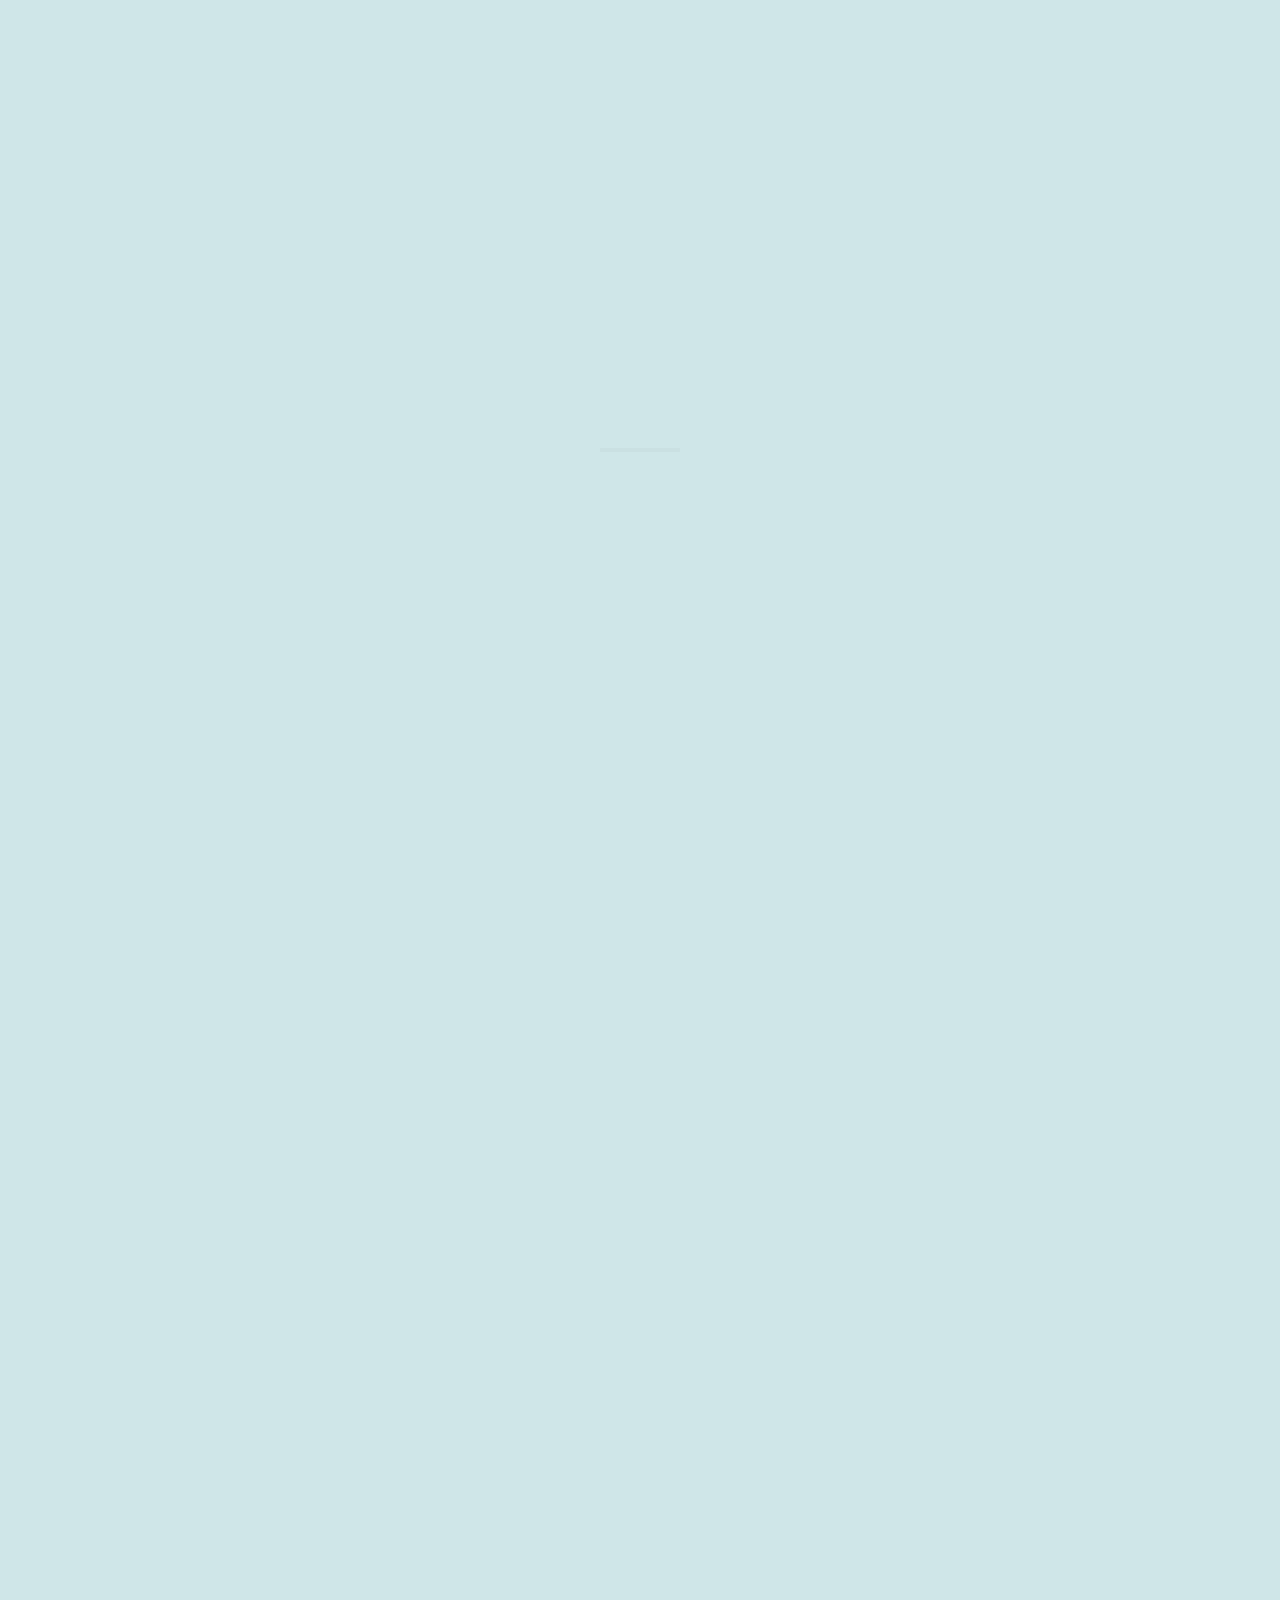
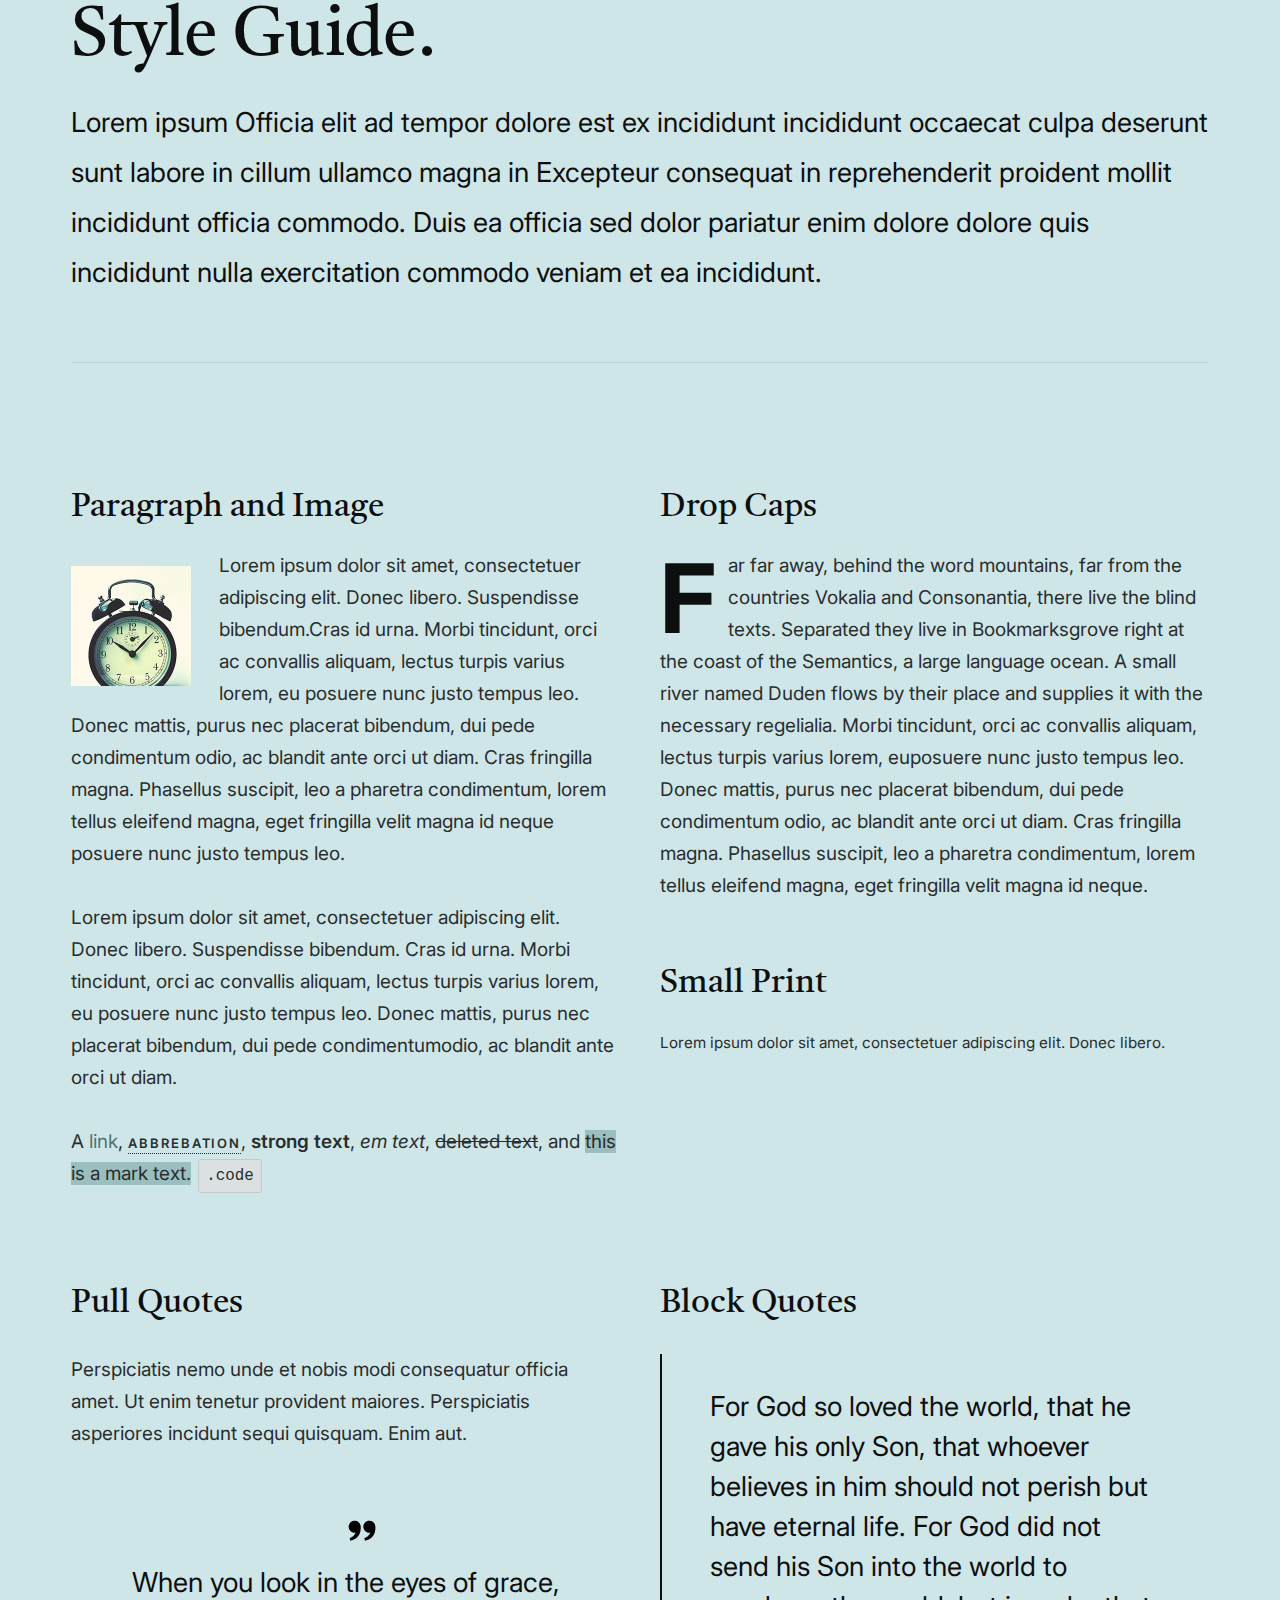
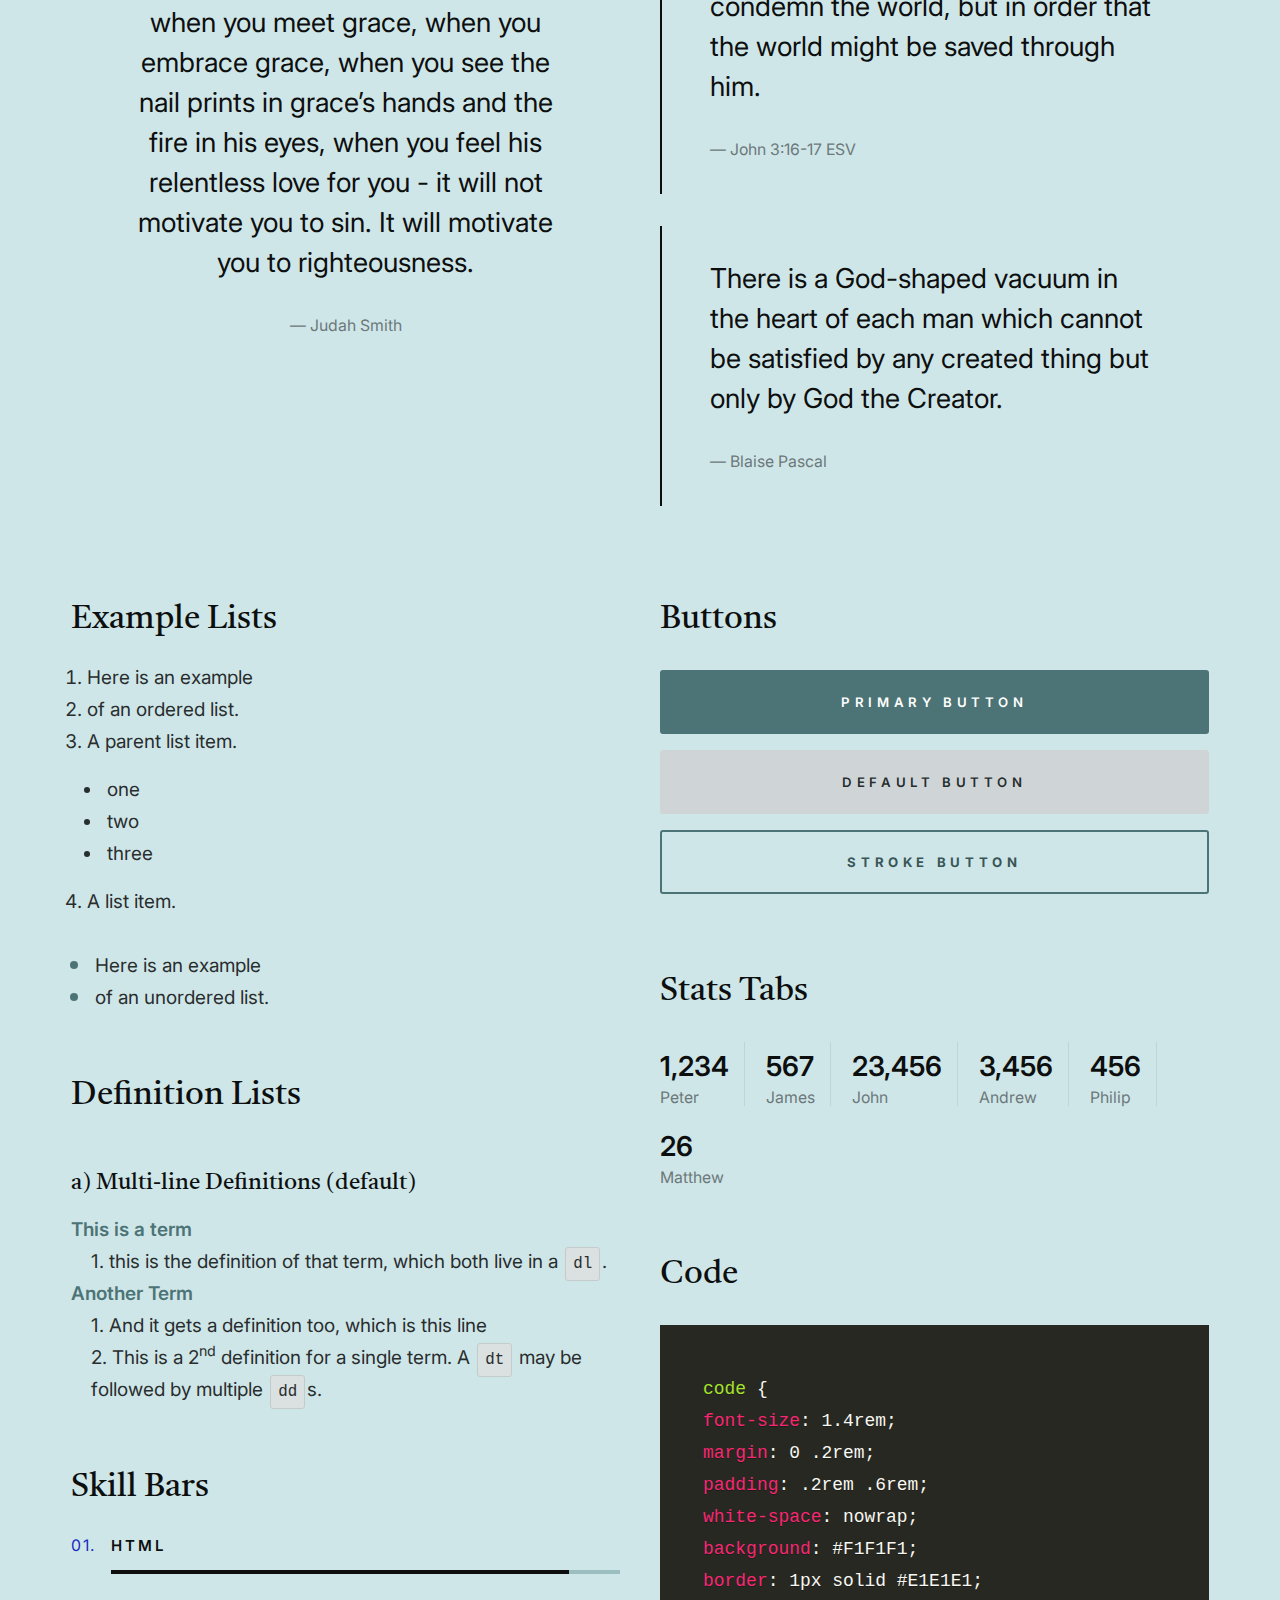
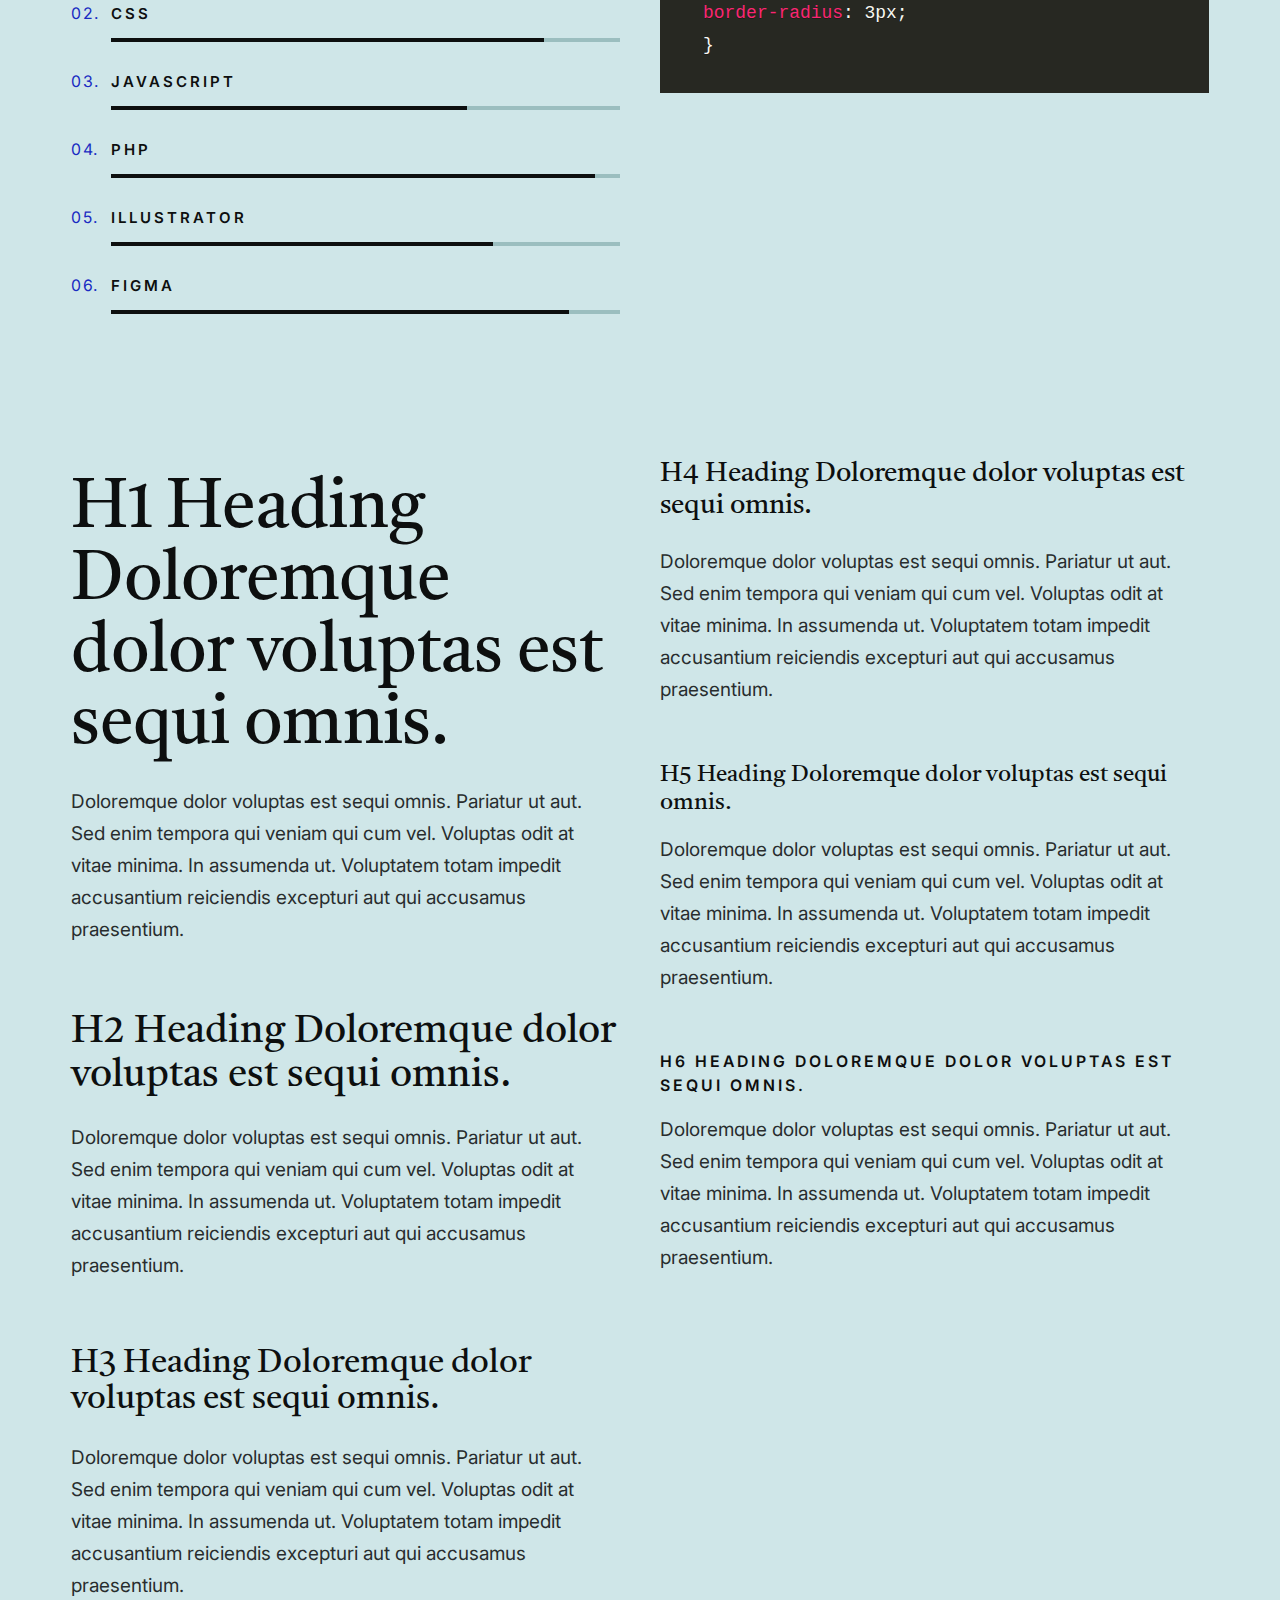
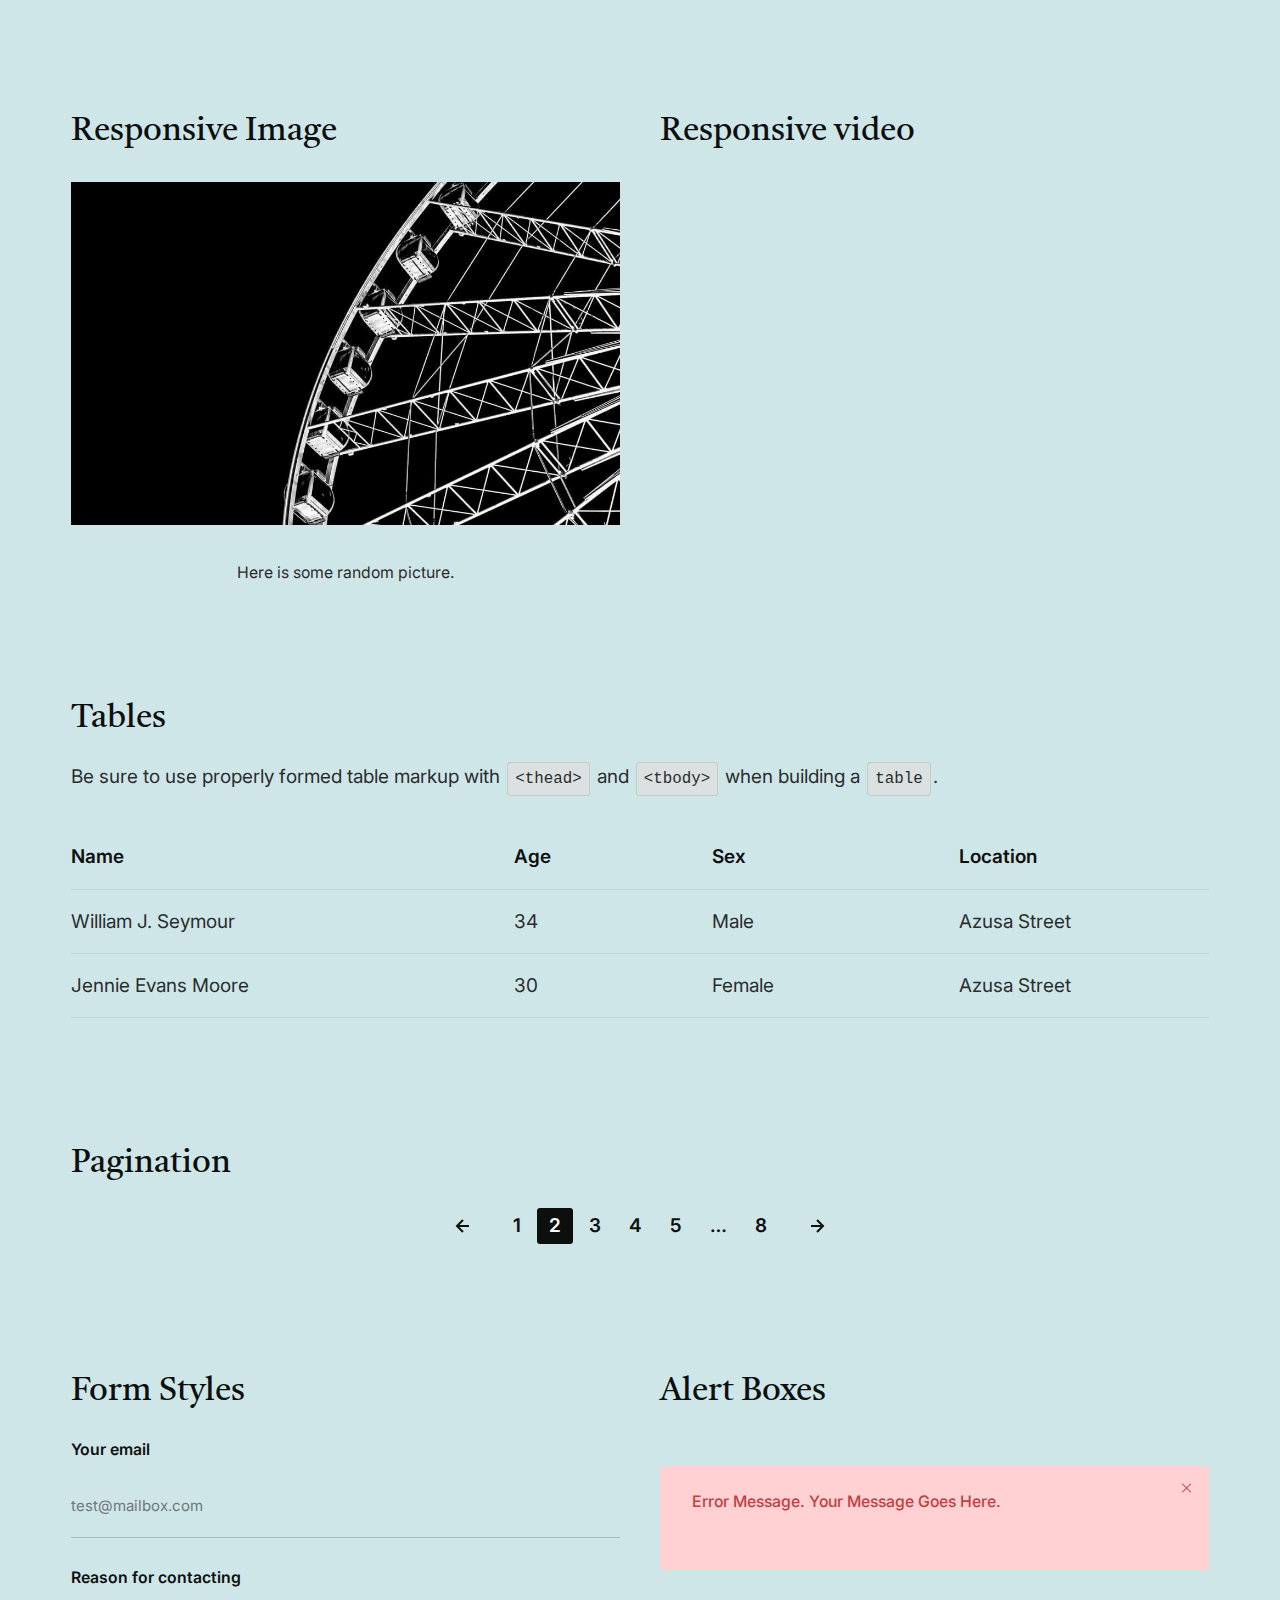
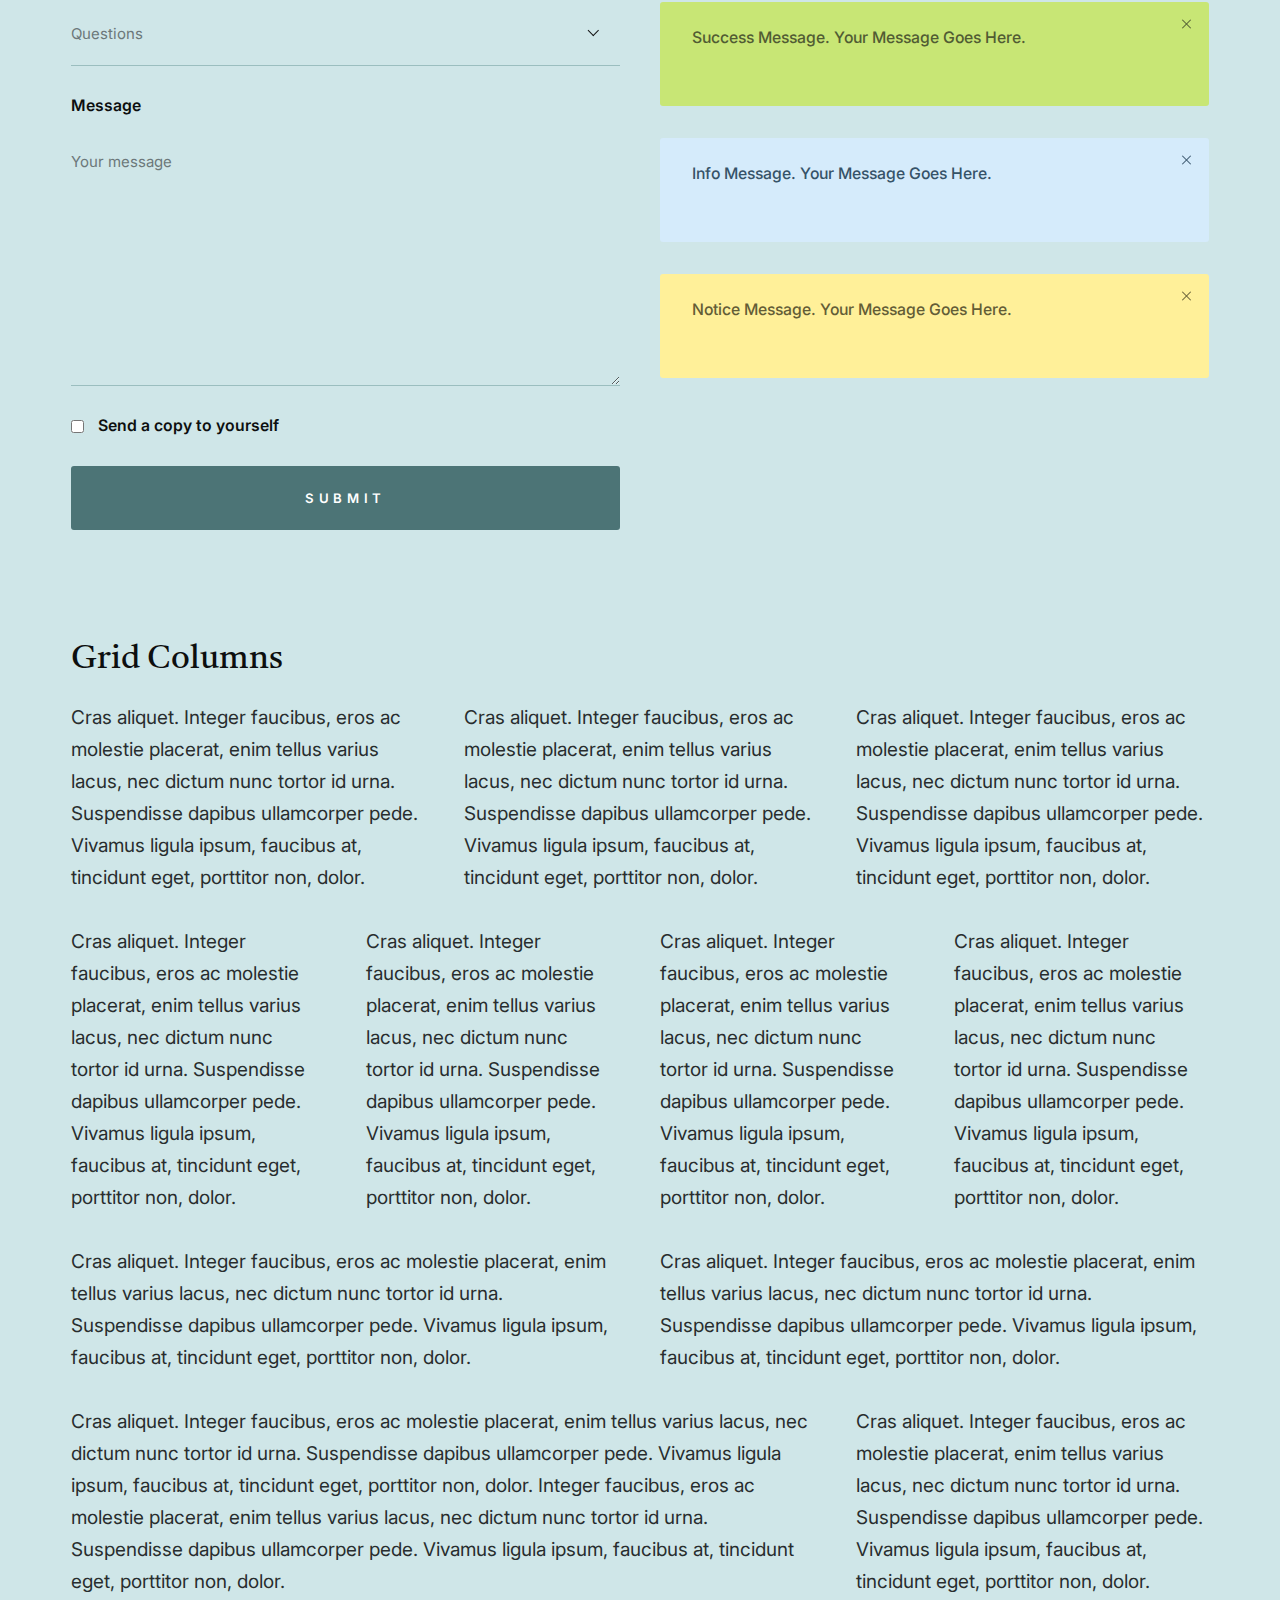
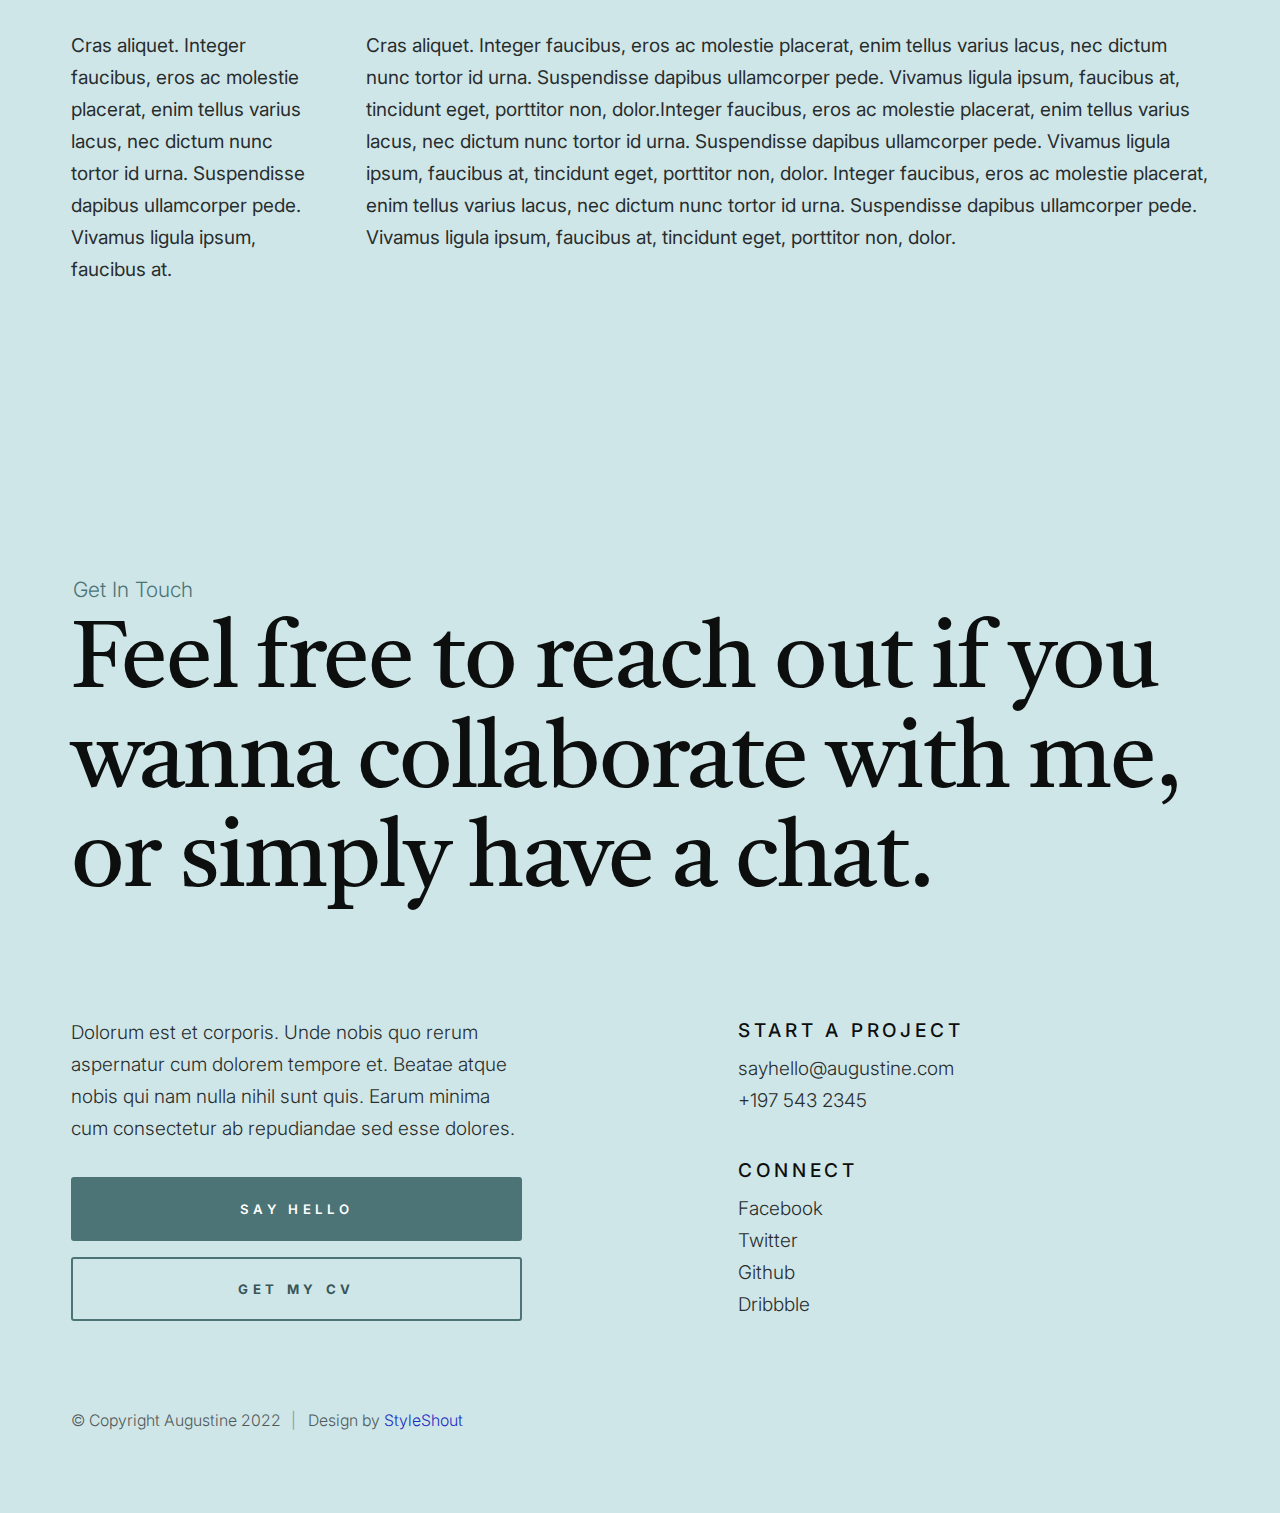
==== styles.html @ a9add040 "initialize repo" ====
<!DOCTYPE html>
<html lang="en" class="no-js" >
<head>

    <!--- basic page needs
    ================================================== -->
    <meta charset="utf-8">
    <meta name="viewport" content="width=device-width, initial-scale=1">
    <title>Augustine - Styles</title>

    <script>
        document.documentElement.classList.remove('no-js');
        document.documentElement.classList.add('js');
    </script>

    <!-- CSS
    ================================================== -->
    <link rel="stylesheet" href="css/vendor.css">
    <link rel="stylesheet" href="css/styles.css">

    <style type="text/css" media="screen">
        .s-styles {
            padding-top: var(--vspace-5);
            padding-bottom: var(--vspace-2);
            position: relative;
        }
        .s-styles .intro h1 {
            margin-top: 0;
        }
    </style>

    <!-- favicons
    ================================================== -->
    <link rel="apple-touch-icon" sizes="180x180" href="apple-touch-icon.png">
    <link rel="icon" type="image/png" sizes="32x32" href="favicon-32x32.png">
    <link rel="icon" type="image/png" sizes="16x16" href="favicon-16x16.png">
    <link rel="manifest" href="site.webmanifest">

</head>


<body id="top">


    <!-- preloader
    ================================================== -->
    <div id="preloader">
        <div id="loader" class="line"></div>
    </div>


    <!-- page wrap
    ================================================== -->
    <div id="page" class="s-pagewrap">


        <!-- # site header 
        ================================================== -->
        <header id="masthead" class="s-header">

             <div class="s-header__block">
                <div class="s-header__branding">
                    <p class="site-title">
                        <a href="index.html" rel="home">Augustine.</a>
                    </p>
                </div>

                <a class="s-header__menu-toggle" href="#0"><span>Menu</span></a>
            </div> <!-- end s-header__block -->

            <div class="row s-header__nav-wrap">

                <nav class="s-header__nav">
                    <ul>
                        <li class="current"><a href="index.html">Intro</a></li>
                        <li><a href="index.html#about">About</a></li>
                        <li><a href="index.html#works" >Works</a></li>
                        <li><a href="index.html#colophon">Contact</a></li>
                    </ul>
                </nav> <!-- end s-header__nav -->

                <ul class="s-header__social">
                    <li>
                        <a href="#0">
                            <svg xmlns="http://www.w3.org/2000/svg" width="24" height="24" viewBox="0 0 24 24" style="fill:rgba(0, 0, 0, 1);transform:;-ms-filter:"><path d="M20,3H4C3.447,3,3,3.448,3,4v16c0,0.552,0.447,1,1,1h8.615v-6.96h-2.338v-2.725h2.338v-2c0-2.325,1.42-3.592,3.5-3.592 c0.699-0.002,1.399,0.034,2.095,0.107v2.42h-1.435c-1.128,0-1.348,0.538-1.348,1.325v1.735h2.697l-0.35,2.725h-2.348V21H20 c0.553,0,1-0.448,1-1V4C21,3.448,20.553,3,20,3z"></path></svg>
                            <span class="u-screen-reader-text">Facebook</span>
                        </a>
                    </li>
                    <li>
                        <a href="#0">
                            <svg xmlns="http://www.w3.org/2000/svg" width="24" height="24" viewBox="0 0 24 24" style="fill:rgba(0, 0, 0, 1);transform:;-ms-filter:"><path d="M19.633,7.997c0.013,0.175,0.013,0.349,0.013,0.523c0,5.325-4.053,11.461-11.46,11.461c-2.282,0-4.402-0.661-6.186-1.809 c0.324,0.037,0.636,0.05,0.973,0.05c1.883,0,3.616-0.636,5.001-1.721c-1.771-0.037-3.255-1.197-3.767-2.793 c0.249,0.037,0.499,0.062,0.761,0.062c0.361,0,0.724-0.05,1.061-0.137c-1.847-0.374-3.23-1.995-3.23-3.953v-0.05 c0.537,0.299,1.16,0.486,1.82,0.511C3.534,9.419,2.823,8.184,2.823,6.787c0-0.748,0.199-1.434,0.548-2.032 c1.983,2.443,4.964,4.04,8.306,4.215c-0.062-0.3-0.1-0.611-0.1-0.923c0-2.22,1.796-4.028,4.028-4.028 c1.16,0,2.207,0.486,2.943,1.272c0.91-0.175,1.782-0.512,2.556-0.973c-0.299,0.935-0.936,1.721-1.771,2.22 c0.811-0.088,1.597-0.312,2.319-0.624C21.104,6.712,20.419,7.423,19.633,7.997z"></path></svg>
                            <span class="u-screen-reader-text">Twitter</span>
                        </a>
                    </li>
                    <li>
                        <a href="#0">
                            <svg xmlns="http://www.w3.org/2000/svg" width="24" height="24" viewBox="0 0 24 24" style="fill: rgba(0, 0, 0, 1);transform: ;msFilter:;"><path fill-rule="evenodd" clip-rule="evenodd" d="M12.026 2c-5.509 0-9.974 4.465-9.974 9.974 0 4.406 2.857 8.145 6.821 9.465.499.09.679-.217.679-.481 0-.237-.008-.865-.011-1.696-2.775.602-3.361-1.338-3.361-1.338-.452-1.152-1.107-1.459-1.107-1.459-.905-.619.069-.605.069-.605 1.002.07 1.527 1.028 1.527 1.028.89 1.524 2.336 1.084 2.902.829.091-.645.351-1.085.635-1.334-2.214-.251-4.542-1.107-4.542-4.93 0-1.087.389-1.979 1.024-2.675-.101-.253-.446-1.268.099-2.64 0 0 .837-.269 2.742 1.021a9.582 9.582 0 0 1 2.496-.336 9.554 9.554 0 0 1 2.496.336c1.906-1.291 2.742-1.021 2.742-1.021.545 1.372.203 2.387.099 2.64.64.696 1.024 1.587 1.024 2.675 0 3.833-2.33 4.675-4.552 4.922.355.308.675.916.675 1.846 0 1.334-.012 2.41-.012 2.737 0 .267.178.577.687.479C19.146 20.115 22 16.379 22 11.974 22 6.465 17.535 2 12.026 2z"></path></svg>
                            <span class="u-screen-reader-text">Github</span>
                        </a>
                    </li>
                    <li>
                        <a href="#0">
                            <svg xmlns="http://www.w3.org/2000/svg" width="24" height="24" viewBox="0 0 24 24" style="fill:rgba(0, 0, 0, 1);transform:;-ms-filter:"><path d="M20.66,6.98c-0.894-1.533-2.107-2.747-3.641-3.64C15.486,2.447,13.813,2,12,2S8.514,2.447,6.98,3.34 C5.447,4.233,4.233,5.447,3.34,6.98S2,10.187,2,12s0.446,3.487,1.34,5.02c0.894,1.534,2.107,2.747,3.641,3.64 C8.514,21.553,10.187,22,12,22s3.486-0.447,5.02-1.34c1.533-0.893,2.747-2.106,3.641-3.64C21.554,15.487,22,13.813,22,12 S21.554,8.513,20.66,6.98z M12,3.66c2,0,3.772,0.64,5.32,1.919c-0.92,1.174-2.286,2.14-4.1,2.9c-1.002-1.813-2.088-3.327-3.261-4.54 C10.641,3.753,11.319,3.66,12,3.66z M5.51,6.8c0.754-0.947,1.656-1.686,2.711-2.22c1.212,1.201,2.325,2.7,3.34,4.5 c-2,0.6-4.114,0.9-6.341,0.9c-0.573,0-1.006-0.013-1.3-0.04C4.227,8.793,4.757,7.747,5.51,6.8z M3.66,12 c0-0.054,0.003-0.12,0.01-0.2c0.007-0.08,0.01-0.146,0.01-0.2c0.254,0.014,0.641,0.02,1.161,0.02c2.666,0,5.146-0.367,7.439-1.1 c0.187,0.373,0.381,0.793,0.58,1.26c-1.32,0.293-2.674,1.006-4.061,2.14S6.4,16.247,5.76,17.5C4.36,15.913,3.66,14.08,3.66,12z M12,20.34c-1.894,0-3.594-0.587-5.101-1.759C7.5,17.394,8.423,16.259,9.67,15.18c1.246-1.08,2.483-1.753,3.71-2.02 c0.772,2.133,1.293,4.339,1.56,6.62C13.966,20.153,12.986,20.34,12,20.34z M19.08,16.38c-0.666,1.066-1.526,1.94-2.58,2.621 c-0.24-2.08-0.7-4.107-1.379-6.081c0.932-0.066,1.765-0.1,2.5-0.1c0.799,0,1.686,0.034,2.659,0.1 C20.146,14.16,19.746,15.313,19.08,16.38z M17.84,11.38c-1.16,0-2.233,0.047-3.22,0.14c-0.254-0.653-0.48-1.193-0.68-1.62 c2.066-0.906,3.532-2.006,4.399-3.3c1.2,1.414,1.854,3.027,1.96,4.84C19.487,11.4,18.667,11.38,17.84,11.38z"></path></svg>
                            <span class="u-screen-reader-text">Dribbble</span>
                        </a>
                    </li>
                </ul>  <!-- end s-header__social -->

            </div> <!-- end s-header__nav-wrap -->

        </header> <!-- end s-header -->


        <!-- # intro
        ================================================== -->
        <section id="intro" class="s-intro">

            <div class="row">
                <div class="column lg-12 s-intro__content">

                    <div class="s-intro__text">
                        <h1 class="s-intro__text-huge animate-on-load">
                            Augustine
                        </h1>
                        <h3 class="animate-on-load">Digital Designer <span>+</span> Developer</h3>
                    </div>

                    <div class="s-intro__bg"></div>

                </div>
            </div>

        </section> <!-- end s-intro -->


        <!-- # styles
        ================================================== -->
        <div id="styles" class="s-styles">

            <div class="row">

                <div class="column lg-12 intro">

                    <h1>Style Guide.</h1>

                    <p class="lead">Lorem ipsum Officia elit ad tempor dolore est ex incididunt incididunt occaecat culpa deserunt 
                    sunt labore in cillum ullamco magna in Excepteur consequat in reprehenderit proident mollit incididunt officia commodo.
                    Duis ea officia sed dolor pariatur enim dolore dolore quis incididunt nulla exercitation commodo veniam et ea incididunt.
                    </p>

                    <hr>
                </div>

            </div> <!-- end row -->

            <div class="row">

                <div class="column lg-6 tab-12">

                    <h3>Paragraph and Image</h3>

                    <p><a href="#"><img width="120" height="120" class="u-pull-left" alt="sample-image" src="images/sample-image.jpg"></a>
                    Lorem ipsum dolor sit amet, consectetuer adipiscing elit. Donec libero. Suspendisse bibendum.Cras id urna. Morbi 
                    tincidunt, orci ac convallis aliquam, lectus turpis varius lorem, eu posuere nunc justo tempus leo. Donec mattis, 
                    purus nec placerat bibendum, dui pede condimentum odio, ac blandit ante orci ut diam. Cras fringilla magna. 
                    Phasellus suscipit, leo a pharetra condimentum, lorem tellus eleifend magna, eget fringilla velit magna id 
                    neque posuere nunc justo tempus leo. </p>

                    <p>
                    Lorem ipsum dolor sit amet, consectetuer adipiscing elit. Donec libero. Suspendisse bibendum. Cras id urna. 
                    Morbi tincidunt, orci ac convallis aliquam, lectus turpis varius lorem, eu posuere nunc justo tempus leo. 
                    Donec mattis, purus nec placerat bibendum, dui pede condimentumodio, ac blandit ante orci ut diam.	
                    </p>

                    <p>A <a href="#">link</a>,
                    <abbr title="this really isn't a very good description">abbrebation</abbr>,
                    <strong>strong text</strong>,
                    <em>em text</em>,
                    <del>deleted text</del>, and
                    <mark>this is a mark text.</mark>
                    <code>.code</code>
                    </p>

                </div>

                <div class="column lg-6 tab-12">

                    <h3>Drop Caps</h3>

                    <p class="drop-cap">Far far away, behind the word mountains, far from the countries Vokalia and Consonantia,
                    there live the blind texts. Separated they live in Bookmarksgrove right at the coast of the
                    Semantics, a large language ocean. A small river named Duden flows by their place and supplies it with the 
                    necessary regelialia. Morbi tincidunt, orci ac convallis aliquam, lectus turpis varius lorem, 
                    euposuere nunc justo tempus leo. Donec mattis, purus nec placerat bibendum, dui pede condimentum odio, 
                    ac blandit ante orci ut diam. Cras fringilla magna. Phasellus suscipit, leo a pharetra condimentum, 
                    lorem tellus eleifend magna, eget fringilla velit magna id neque.
                    </p>

                    <h3>Small Print</h3>

                    <p><small>Lorem ipsum dolor sit amet, consectetuer adipiscing elit. Donec libero.</small></p>

                </div>

            </div> <!-- end row -->

            <div class="row">

                <div class="column lg-6 tab-12">

                    <h3 class="u-add-bottom">Pull Quotes</h3>

                    <p>
                    Perspiciatis nemo unde et nobis modi consequatur officia amet. Ut enim 
                    tenetur provident maiores. Perspiciatis asperiores incidunt sequi 
                    quisquam. Enim aut. 
                    </p>

                    <figure class="pull-quote">
                        <blockquote>
                            <p>
                            When you look in the eyes of grace, when you meet grace, 
                            when you embrace grace, when you see the nail prints in 
                            grace’s hands and the fire in his eyes, when you feel his 
                            relentless love for you - it will not motivate you to sin. 
                            It will motivate you to righteousness.
                            </p>

                            <footer>
                                <cite>Judah Smith</cite>
                            </footer>
                        </blockquote>
                    </figure>


                </div>

                <div class="column lg-6 tab-12">

                    <h3 class="u-add-bottom">Block Quotes</h3>

                    <blockquote cite="http://where-i-got-my-info-from.com">
                        <p>
                        For God so loved the world, that he gave his only Son, that whoever believes in 
                        him should not perish but have eternal life. For God did not send his Son into 
                        the world to condemn the world, but in order that the world might be 
                        saved through him.
                        </p>

                        <footer>
                            <cite>
                                <a href="#0">John 3:16-17 ESV</a>
                            </cite>
                        </footer>

                    </blockquote>

                    <blockquote>
                        <p>There is a God-shaped vacuum in the heart of each man which cannot be satisfied 
                        by any created thing but only by God the Creator.</p>

                        <footer>
                            <cite>Blaise Pascal</cite>
                        </footer>

                    </blockquote>

                </div>

            </div> <!-- end row -->

            <div class="row u-add-half-bottom">

                <div class="column lg-6 tab-12">

                    <h3>Example Lists</h3>

                    <ol>
                        <li>Here is an example</li>
                        <li>of an ordered list.</li>
                        <li>A parent list item.
                            <ul>
                                <li>one</li>
                                <li>two</li>
                                <li>three</li>
                            </ul>
                            </li>
                            <li>A list item.</li>
                        </ol>

                    <ul class="disc">
                        <li>Here is an example</li>
                        <li>of an unordered list.</li>
                    </ul>

                    <h3>Definition Lists</h3>

                    <h5>a) Multi-line Definitions (default) </h5>

                    <dl class="dictionary-style">
                        <dt><strong>This is a term</strong></dt>
                            <dd>this is the definition of that term, which both live in a <code>dl</code>.</dd>
                        <dt><strong>Another Term</strong></dt>
                            <dd>And it gets a definition too, which is this line</dd>
                            <dd>This is a 2<sup>nd</sup> definition for a single term. A <code>dt</code> may be followed by multiple <code>dd</code>s.</dd>
                    </dl>

                    <h3 class="u-add-bottom">Skill Bars</h3>

                    <ul class="skill-bars">
                        <li>
                        <div class="progress percent90"><span>90%</span></div>
                        <strong>HTML</strong>
                        </li>
                        <li>
                        <div class="progress percent85"><span>85%</span></div>
                        <strong>CSS</strong>
                        </li>
                        <li>
                        <div class="progress percent70"><span>70%</span></div>
                        <strong>Javascript</strong>
                        </li>
                        <li>
                        <div class="progress percent95"><span>95%</span></div>
                        <strong>PHP</strong>
                        </li>
                        <li>
                        <div class="progress percent75"><span>75%</span></div>
                        <strong>Illustrator</strong>
                        </li>
                        <li>
                        <div class="progress percent90"><span>90%</span></div>
                        <strong>Figma</strong>
                        </li>
                    </ul>

                </div>

                <div class="column lg-6 tab-12">

                    <h3 class="u-add-bottom">Buttons</h3>

                    <p>
                        <a class="btn btn--primary u-fullwidth" href="#0">Primary Button</a>
                        <a class="btn u-fullwidth" href="#0">Default Button</a>
                        <a class="btn btn--stroke u-fullwidth" href="#0">Stroke Button</a>
                    </p>

                    <h3>Stats Tabs</h3>

                    <ul class="stats-tabs">
                        <li><a href="#0">1,234 <em>Peter</em></a></li>
                        <li><a href="#0">567 <em>James</em></a></li>
                        <li><a href="#0">23,456 <em>John</em></a></li>
                        <li><a href="#0">3,456 <em>Andrew</em></a></li>
                        <li><a href="#0">456 <em>Philip</em></a></li>
                        <li><a href="#0">26 <em>Matthew</em></a></li>
                    </ul>

                    <h3 class="u-add-bottom">Code</h3>

<pre><code class="language-css">
    code {
    font-size: 1.4rem;
    margin: 0 .2rem;
    padding: .2rem .6rem;
    white-space: nowrap;
    background: #F1F1F1;
    border: 1px solid #E1E1E1;	
    border-radius: 3px;
    }
</code></pre>

                </div>

            </div> <!-- end row -->

            <div class="row u-add-half-bottom">

                <div class="column lg-6 tab-12">
                        
                    <h1>H1 Heading Doloremque dolor voluptas est sequi omnis.</h1>
                    <p>Doloremque dolor voluptas est sequi omnis. Pariatur ut aut. Sed enim tempora qui veniam qui cum vel. 
                    Voluptas odit at vitae minima. In assumenda ut. Voluptatem totam impedit accusantium reiciendis excepturi aut qui accusamus praesentium.</p>

                    <h2>H2 Heading Doloremque dolor voluptas est sequi omnis.</h2>
                    <p>Doloremque dolor voluptas est sequi omnis. Pariatur ut aut. Sed enim tempora qui veniam qui cum vel. 
                    Voluptas odit at vitae minima. In assumenda ut. Voluptatem totam impedit accusantium reiciendis excepturi aut qui accusamus praesentium.</p>

                    <h3>H3 Heading Doloremque dolor voluptas est sequi omnis.</h3>
                    <p>Doloremque dolor voluptas est sequi omnis. Pariatur ut aut. Sed enim tempora qui veniam qui cum vel. 
                    Voluptas odit at vitae minima. In assumenda ut. Voluptatem totam impedit accusantium reiciendis excepturi aut qui accusamus praesentium.</p>

                    
                </div>

                <div class="column lg-6 tab-12">
                    <h4>H4 Heading Doloremque dolor voluptas est sequi omnis.</h4>
                    <p>Doloremque dolor voluptas est sequi omnis. Pariatur ut aut. Sed enim tempora qui veniam qui cum vel. 
                    Voluptas odit at vitae minima. In assumenda ut. Voluptatem totam impedit accusantium reiciendis excepturi aut qui accusamus praesentium.</p>

                    <h5>H5 Heading Doloremque dolor voluptas est sequi omnis.</h5>
                    <p>Doloremque dolor voluptas est sequi omnis. Pariatur ut aut. Sed enim tempora qui veniam qui cum vel. 
                    Voluptas odit at vitae minima. In assumenda ut. Voluptatem totam impedit accusantium reiciendis excepturi aut qui accusamus praesentium.</p>

                    <h6>H6 Heading Doloremque dolor voluptas est sequi omnis.</h6>
                    <p>Doloremque dolor voluptas est sequi omnis. Pariatur ut aut. Sed enim tempora qui veniam qui cum vel. 
                    Voluptas odit at vitae minima. In assumenda ut. Voluptatem totam impedit accusantium reiciendis excepturi aut qui accusamus praesentium.</p>
        
                    
                </div>

            </div> <!-- end row -->

            <div class="row u-add-half-bottom">

                <div class="column lg-6 tab-12">

                    <h3 class="u-add-bottom">Responsive Image</h3>

                    <figure>
                        <img src="images/wheel-500.jpg" 
                        srcset="images/wheel-1000.jpg 1000w, 
                        images/wheel-500.jpg 500w" 
                        sizes="(max-width: 1000px) 100vw, 1000px" alt="">

                        <figcaption>
                            Here is some random picture.
                        </figcaption>
                    </figure>

                </div>

                <div class="column lg-6 tab-12">

                    <h3 class="u-add-bottom">Responsive video</h3>

                    <div class="video-container">
                    <iframe src="https://player.vimeo.com/video/14592941?color=00a650&title=0&byline=0&portrait=0" width="500" height="281" frameborder="0" webkitallowfullscreen mozallowfullscreen allowfullscreen></iframe> 
                    </div>

                </div>
                
            </div> <!-- end row -->

            <div class="row u-add-bottom">

                <div class="column lg-12">

                    <h3>Tables</h3>
                    <p>Be sure to use properly formed table markup with <code>&lt;thead&gt;</code> and <code>&lt;tbody&gt;</code> when building a <code>table</code>.</p>

                    <div class="table-responsive">

                        <table>
                                <thead>
                                <tr>
                                    <th>Name</th>
                                    <th>Age</th>
                                    <th>Sex</th>
                                    <th>Location</th>
                                </tr>
                                </thead>
                                <tbody>
                                <tr>
                                    <td>William J. Seymour</td>
                                    <td>34</td>
                                    <td>Male</td>
                                    <td>Azusa Street</td>
                                </tr>
                                <tr>
                                    <td>Jennie Evans Moore</td>
                                    <td>30</td>
                                    <td>Female</td>
                                    <td>Azusa Street</td>
                                </tr>
                                </tbody>
                        </table>

                    </div>

                </div>
                
            </div> <!-- end row -->

            <div class="row">

                <div class="column lg-12">
                    <h3>Pagination</h3>

                    <nav class="pgn">
                        <ul>
                            <li>
                                <a class="pgn__prev" href="#0">
                                    <svg xmlns="http://www.w3.org/2000/svg" width="24" height="24" viewBox="0 0 24 24"><path d="M12.707 17.293L8.414 13H18v-2H8.414l4.293-4.293-1.414-1.414L4.586 12l6.707 6.707z"/></svg>
                                </a>
                            </li>
                            <li><a class="pgn__num" href="#0">1</a></li>
                            <li><span class="pgn__num current">2</span></li>
                            <li><a class="pgn__num" href="#0">3</a></li>
                            <li><a class="pgn__num" href="#0">4</a></li>
                            <li><a class="pgn__num" href="#0">5</a></li>
                            <li><span class="pgn__num dots">…</span></li>
                            <li><a class="pgn__num" href="#0">8</a></li>
                            <li>
                                <a class="pgn__next" href="#0">
                                    <svg xmlns="http://www.w3.org/2000/svg" width="24" height="24" viewBox="0 0 24 24"><path d="M11.293 17.293l1.414 1.414L19.414 12l-6.707-6.707-1.414 1.414L15.586 11H6v2h9.586z"/></svg>
                                </a>
                            </li>
                        </ul>
                    </nav>

                </div>

            </div> <!-- end row -->

            <div class="row">

                <div class="column lg-6 tab-12">

                    <h3 class="u-add-bottom">Form Styles</h3>

                    <form>
                        <div>
                            <label for="sampleInput">Your email</label>
                            <input class="u-fullwidth" type="email" placeholder="test@mailbox.com" id="sampleInput">
                        </div>
                        <div>
                            <label for="sampleRecipientInput">Reason for contacting</label>
                            <div class="ss-custom-select">
                                <select class="u-fullwidth" id="sampleRecipientInput">
                                    <option value="Option 1">Questions</option>
                                    <option value="Option 2">Report</option>
                                    <option value="Option 3">Others</option>
                                </select>
                            </div>
                        </div>
                        
                        <label for="exampleMessage">Message</label>
                        <textarea class="u-fullwidth" placeholder="Your message" id="exampleMessage"></textarea>

                        <label class="u-add-bottom">
                            <input type="checkbox">
                            <span class="label-text">Send a copy to yourself</span>
                        </label>
                    
                        <input class="btn--primary u-fullwidth" type="submit" value="Submit">
                    </form>

                </div>

                <div class="column lg-6 tab-12">

                    <h3>Alert Boxes</h3>

                    <br>
                    
                    <div class="alert-box alert-box--error">
                        <p>Error Message. Your Message Goes Here.</p>
                        <span class="alert-box__close"></span>
                    </div><!-- end error -->
                            
                    <div class="alert-box alert-box--success">
                        <p>Success Message. Your Message Goes Here.</p>
                        <span class="alert-box__close"></span>
                    </div><!-- end success -->
                            
                    <div class="alert-box alert-box--info">
                        <p>Info Message. Your Message Goes Here.</p>
                        <span class="alert-box__close"></span>
                    </div><!-- end info -->
                            
                    <div class="alert-box alert-box--notice">
                        <p>Notice Message. Your Message Goes Here.</p>
                        <span class="alert-box__close"></span>
                    </div><!-- end notice -->
                
                </div>

            </div> <!-- end row -->

            <div class="row">

                <div class="lg-12 column">
                    <h3>Grid Columns</h3>
                </div>
    
            </div> <!-- Row End-->
    
            <!--<h4>1/3 Columns</h4>  -->
    
            <div class="row">
    
                <div class="lg-4 mob-12 column">
                    <p>
                    Cras aliquet. Integer faucibus, eros ac molestie placerat, enim tellus varius lacus,
                    nec dictum nunc tortor id urna. Suspendisse dapibus ullamcorper pede. Vivamus ligula ipsum,
                    faucibus at, tincidunt eget, porttitor non, dolor. 
                    </p>
                </div>
    
                <div class="lg-4 mob-12 column">
                    <p>
                    Cras aliquet. Integer faucibus, eros ac molestie placerat, enim tellus varius lacus,
                    nec dictum nunc tortor id urna. Suspendisse dapibus ullamcorper pede. Vivamus ligula ipsum,
                    faucibus at, tincidunt eget, porttitor non, dolor. 
                    </p>
                </div>
    
                <div class="lg-4 mob-12 column">
                    <p>
                    Cras aliquet. Integer faucibus, eros ac molestie placerat, enim tellus varius lacus,
                    nec dictum nunc tortor id urna. Suspendisse dapibus ullamcorper pede. Vivamus ligula ipsum,
                    faucibus at, tincidunt eget, porttitor non, dolor. 
                    </p>
                </div>
    
            </div>
    
            <!--<h4>1/4 Columns</h4>  -->
    
            <div class="row">
    
                <div class="lg-3 tab-6 mob-12 column">
                    <p>
                    Cras aliquet. Integer faucibus, eros ac molestie placerat, enim tellus varius lacus,
                    nec dictum nunc tortor id urna. Suspendisse dapibus ullamcorper pede. Vivamus ligula ipsum,
                    faucibus at, tincidunt eget, porttitor non, dolor. 
                    </p>
                </div>
    
                <div class="lg-3 tab-6 mob-12 column">
                    <p>
                    Cras aliquet. Integer faucibus, eros ac molestie placerat, enim tellus varius lacus,
                    nec dictum nunc tortor id urna. Suspendisse dapibus ullamcorper pede. Vivamus ligula ipsum,
                    faucibus at, tincidunt eget, porttitor non, dolor. 
                    </p>
                </div>
    
                <div class="lg-3 tab-6 mob-12 column">
                    <p>
                    Cras aliquet. Integer faucibus, eros ac molestie placerat, enim tellus varius lacus,
                    nec dictum nunc tortor id urna. Suspendisse dapibus ullamcorper pede. Vivamus ligula ipsum,
                    faucibus at, tincidunt eget, porttitor non, dolor. 
                    </p>
                </div>
    
                <div class="lg-3 tab-6 mob-12 column">
                    <p>
                    Cras aliquet. Integer faucibus, eros ac molestie placerat, enim tellus varius lacus,
                    nec dictum nunc tortor id urna. Suspendisse dapibus ullamcorper pede. Vivamus ligula ipsum,
                    faucibus at, tincidunt eget, porttitor non, dolor. 
                    </p>
                </div>
    
            </div>
    
            <!--<h4>1/2 Columns</h4>  -->
    
            <div class="row">
    
                <div class="lg-6 mob-12 column">
                    <p>
                    Cras aliquet. Integer faucibus, eros ac molestie placerat, enim tellus varius lacus,
                    nec dictum nunc tortor id urna. Suspendisse dapibus ullamcorper pede. Vivamus ligula ipsum,
                    faucibus at, tincidunt eget, porttitor non, dolor. 
                    </p>
                </div>
    
                <div class="lg-6 mob-12 column">
                    <p>
                    Cras aliquet. Integer faucibus, eros ac molestie placerat, enim tellus varius lacus,
                    nec dictum nunc tortor id urna. Suspendisse dapibus ullamcorper pede. Vivamus ligula ipsum,
                    faucibus at, tincidunt eget, porttitor non, dolor. 
                    </p>
                </div>
    
            </div>
    
            <!--<h4>2/3 Columns</h4>  -->
    
            <div class="row">
    
                <div class="lg-8 tab-7 mob-12 column">
                    <p>
                    Cras aliquet. Integer faucibus, eros ac molestie placerat, enim tellus varius lacus,
                    nec dictum nunc tortor id urna. Suspendisse dapibus ullamcorper pede. Vivamus ligula ipsum,
                    faucibus at, tincidunt eget, porttitor non, dolor. Integer faucibus, eros ac molestie placerat, enim tellus varius lacus,
                    nec dictum nunc tortor id urna. Suspendisse dapibus ullamcorper pede. Vivamus ligula ipsum,
                    faucibus at, tincidunt eget, porttitor non, dolor.
                    </p>
                </div>
    
                <div class="lg-4 tab-5 mob-12 column">
                    <p>
                    Cras aliquet. Integer faucibus, eros ac molestie placerat, enim tellus varius lacus,
                    nec dictum nunc tortor id urna. Suspendisse dapibus ullamcorper pede. Vivamus ligula ipsum,
                    faucibus at, tincidunt eget, porttitor non, dolor. 
                    </p>
                </div>
    
            </div>
    
            <!--<h4>3/4 Columns</h4>  -->
    
            <div class="row">
    
                <div class="lg-3 tab-5 mob-12 column">
                    <p>
                    Cras aliquet. Integer faucibus, eros ac molestie placerat, enim tellus varius lacus,
                    nec dictum nunc tortor id urna. Suspendisse dapibus ullamcorper pede. Vivamus ligula ipsum,
                    faucibus at. 
                    </p>
                </div>
    
                <div class="lg-9 tab-7 mob-12 column">
                    <p>
                    Cras aliquet. Integer faucibus, eros ac molestie placerat, enim tellus varius lacus,
                    nec dictum nunc tortor id urna. Suspendisse dapibus ullamcorper pede. Vivamus ligula ipsum,
                    faucibus at, tincidunt eget, porttitor non, dolor.Integer faucibus, eros ac molestie placerat, enim tellus varius lacus,
                    nec dictum nunc tortor id urna. Suspendisse dapibus ullamcorper pede. Vivamus ligula ipsum,
                    faucibus at, tincidunt eget, porttitor non, dolor. Integer faucibus, eros ac molestie placerat, enim tellus varius lacus,
                    nec dictum nunc tortor id urna. Suspendisse dapibus ullamcorper pede. Vivamus ligula ipsum,
                    faucibus at, tincidunt eget, porttitor non, dolor.
                    </p>
                </div>
    
            </div>

        </div> <!-- end styles -->


        <!-- # site footer
        ================================================== -->
        <footer id="colophon" class="s-footer">

            <div class="row s-footer__contact-header">
                <div class="column lg-12">
                    <h2 class="text-pretitle">Get In Touch</h2>

                    <p class="text-huge-title">
                        Feel free to reach out if you wanna collaborate with me, or simply have a chat.
                    </p>
                </div>
            </div> <!-- end s-footer__content -->

            <div class="row s-footer__contact-content">

                <div class="column lg-5 md-6 stack-on-900 left-block">
                    <p>
                    Dolorum est et corporis. Unde nobis quo rerum aspernatur cum dolorem 
                    tempore et. Beatae atque nobis qui nam nulla nihil sunt quis. Earum 
                    minima cum consectetur ab repudiandae sed esse dolores.

                    <div class="s-footer__buttons">
                        <a href="mailto:sayhello@augustine.com" class="btn btn--primary u-fullwidth">Say Hello</a>
                        <a href="#0" class="btn btn--stroke u-fullwidth">Get My CV</a>
                    </div>

                    </p>
                </div>

                <div class="column lg-4 md-5 stack-on-900 right-block">

                    <div class="s-footer__contact-info" >
                        <h2 class="text-subtitle">
                            Start A Project
                        </h2>
                        <ul class="link-list">
                            <li><a href="mailto:sayhello@augustine.com">sayhello@augustine.com</a></li>
                            <li><a href="tel:+1975432345">+197 543 2345</a></li>
                        </ul>
                    </div>

                    <div class="s-footer__social">
                        <h2 class="text-subtitle">
                            Connect
                        </h2>
                        <ul class="link-list">
                            <li><a href="#0">Facebook</a></li>
                            <li><a href="#0">Twitter</a></li>
                            <li><a href="#0">Github</a></li>
                            <li><a href="#0">Dribbble</a></li>
                        </ul>
                    </div>
                    
                </div>
            </div> <!-- end s-footer__contact-content -->

            <div class="row s-footer__bottom">
                <div class="column ss-copyright">
                    <span>© Copyright Augustine 2022</span> 
                    <span>Design by <a href="https://www.styleshout.com/">StyleShout</a></span>
                </div>

                <div class="ss-go-top">
                    <a class="smoothscroll" title="Back to Top" href="#top">
                        <svg xmlns="http://www.w3.org/2000/svg" width="24" height="24" viewBox="0 0 24 24" style="fill: rgba(0, 0, 0, 1);transform: ;msFilter:;"><path d="M6 4h12v2H6zm5 10v6h2v-6h5l-6-6-6 6z"></path></svg>
                    </a>
                </div>
            </div> <!-- end s-footer__bottom-->

        </footer> <!-- end s-footer -->

    </div> <!-- end s-pagewrap -->


    <!-- photoswipe background
    ================================================== -->
    <div aria-hidden="true" class="pswp" role="dialog" tabindex="-1">

        <div class="pswp__bg"></div>
        <div class="pswp__scroll-wrap">

            <div class="pswp__container">
                <div class="pswp__item"></div>
                <div class="pswp__item"></div>
                <div class="pswp__item"></div>
            </div>

            <div class="pswp__ui pswp__ui--hidden">
                <div class="pswp__top-bar">
                    <div class="pswp__counter"></div><button class="pswp__button pswp__button--close" title="Close (Esc)"></button> <button class="pswp__button pswp__button--share" title=
                    "Share"></button> <button class="pswp__button pswp__button--fs" title="Toggle fullscreen"></button> <button class="pswp__button pswp__button--zoom" title=
                    "Zoom in/out"></button>
                    <div class="pswp__preloader">
                        <div class="pswp__preloader__icn">
                            <div class="pswp__preloader__cut">
                                <div class="pswp__preloader__donut"></div>
                            </div>
                        </div>
                    </div>
                </div>
                <div class="pswp__share-modal pswp__share-modal--hidden pswp__single-tap">
                    <div class="pswp__share-tooltip"></div>
                </div><button class="pswp__button pswp__button--arrow--left" title="Previous (arrow left)"></button> <button class="pswp__button pswp__button--arrow--right" title=
                "Next (arrow right)"></button>
                <div class="pswp__caption">
                    <div class="pswp__caption__center"></div>
                </div>
            </div>

        </div>

    </div> <!-- end photoSwipe background -->


    <!-- Java Script
    ================================================== -->
    <script src="js/plugins.js"></script>
    <script src="js/main.js"></script>

</body>
</html>
---- css/vendor.css ----
/* ===================================================================
 * Augustine Third-party Stylesheets
 * Template Ver. 1.0.0
 * 03-16-2022
 * -------------------------------------------------------------------
 *
 * TOC:
 * # PrismJS 
 * # Swiper
 * # PhotoSwipe Main CSS
 * # PhotoSwipe Skin
 *
 * ------------------------------------------------------------------- */


/* ===================================================================
 * # PrismJS 1.20.0
 *   https://prismjs.com/download.html#themes=prism-okaidia&languages=markup+css+clike+javascript+markup-templating+php 
 *   
 *   okaidia theme for JavaScript, CSS and HTML
 *   Loosely based on Monokai textmate theme by http://www.monokai.nl/
 *   @author ocodia
 * ------------------------------------------------------------------- */
code[class*="language-"],
pre[class*="language-"] {
    color           : #f8f8f2;
    background      : none;
    text-shadow     : 0 1px rgba(0, 0, 0, 0.3);
    font-family     : var(--font-mono);
    font-size       : calc(var(--text-size) * 0.9444);
    text-align      : left;
    white-space     : pre;
    word-spacing    : normal;
    word-break      : normal;
    word-wrap       : normal;
    line-height     : var(--vspace-1);
    -moz-tab-size   : 4;
    -o-tab-size     : 4;
    tab-size        : 4;
    -webkit-hyphens : none;
    -moz-hyphens    : none;
    -ms-hyphens     : none;
    hyphens         : none;
}

/* Code blocks */
pre[class*="language-"] {
    padding  : var(--vspace-0_5) 0 var(--vspace-1);
    margin   : var(--vspace-1) 0;
    overflow : auto;
}

:not(pre)>code[class*="language-"],
pre[class*="language-"] {
    background : #272822;
}

/* Inline code */
:not(pre)>code[class*="language-"] {
    padding     : .1em;
    white-space : normal;
}

.token.comment,
.token.prolog,
.token.doctype,
.token.cdata {
    color : slategray;
}

.token.punctuation {
    color : #f8f8f2;
}

.token.namespace {
    opacity : .7;
}

.token.property,
.token.tag,
.token.constant,
.token.symbol,
.token.deleted {
    color : #f92672;
}

.token.boolean,
.token.number {
    color : #ae81ff;
}

.token.selector,
.token.attr-name,
.token.string,
.token.char,
.token.builtin,
.token.inserted {
    color : #a6e22e;
}

.token.operator,
.token.entity,
.token.url,
.language-css .token.string,
.style .token.string,
.token.variable {
    color : #f8f8f2;
}

.token.atrule,
.token.attr-value,
.token.function,
.token.class-name {
    color : #e6db74;
}

.token.keyword {
    color : #66d9ef;
}

.token.regex,
.token.important {
    color : #fd971f;
}

.token.important,
.token.bold {
    font-weight : bold;
}

.token.italic {
    font-style : italic;
}

.token.entity {
    cursor : help;
}



/* ===================================================================
 * # Swiper 8.0.6
 * Most modern mobile touch slider and framework with hardware accelerated transitions
 * https://swiperjs.com
 *
 * Copyright 2014-2022 Vladimir Kharlampidi
 *
 * Released under the MIT License
 *
 * Released on: February 14, 2022
 * ------------------------------------------------------------------- */
@font-face {
    font-family : 'swiper-icons';
    src         : url("data:application/font-woff;charset=utf-8;base64, [base64]//wADZ2x5ZgAAAywAAADMAAAD2MHtryVoZWFkAAABbAAAADAAAAA2E2+eoWhoZWEAAAGcAAAAHwAAACQC9gDzaG10eAAAAigAAAAZAAAArgJkABFsb2NhAAAC0AAAAFoAAABaFQAUGG1heHAAAAG8AAAAHwAAACAAcABAbmFtZQAAA/gAAAE5AAACXvFdBwlwb3N0AAAFNAAAAGIAAACE5s74hXjaY2BkYGAAYpf5Hu/j+W2+MnAzMYDAzaX6QjD6/4//Bxj5GA8AuRwMYGkAPywL13jaY2BkYGA88P8Agx4j+/8fQDYfA1AEBWgDAIB2BOoAeNpjYGRgYNBh4GdgYgABEMnIABJzYNADCQAACWgAsQB42mNgYfzCOIGBlYGB0YcxjYGBwR1Kf2WQZGhhYGBiYGVmgAFGBiQQkOaawtDAoMBQxXjg/wEGPcYDDA4wNUA2CCgwsAAAO4EL6gAAeNpj2M0gyAACqxgGNWBkZ2D4/wMA+xkDdgAAAHjaY2BgYGaAYBkGRgYQiAHyGMF8FgYHIM3DwMHABGQrMOgyWDLEM1T9/w8UBfEMgLzE////P/5//f/V/xv+r4eaAAeMbAxwIUYmIMHEgKYAYjUcsDAwsLKxc3BycfPw8jEQA/[base64]/uznmfPFBNODM2K7MTQ45YEAZqGP81AmGGcF3iPqOop0r1SPTaTbVkfUe4HXj97wYE+yNwWYxwWu4v1ugWHgo3S1XdZEVqWM7ET0cfnLGxWfkgR42o2PvWrDMBSFj/IHLaF0zKjRgdiVMwScNRAoWUoH78Y2icB/yIY09An6AH2Bdu/UB+yxopYshQiEvnvu0dURgDt8QeC8PDw7Fpji3fEA4z/PEJ6YOB5hKh4dj3EvXhxPqH/SKUY3rJ7srZ4FZnh1PMAtPhwP6fl2PMJMPDgeQ4rY8YT6Gzao0eAEA409DuggmTnFnOcSCiEiLMgxCiTI6Cq5DZUd3Qmp10vO0LaLTd2cjN4fOumlc7lUYbSQcZFkutRG7g6JKZKy0RmdLY680CDnEJ+UMkpFFe1RN7nxdVpXrC4aTtnaurOnYercZg2YVmLN/d/gczfEimrE/fs/bOuq29Zmn8tloORaXgZgGa78yO9/cnXm2BpaGvq25Dv9S4E9+5SIc9PqupJKhYFSSl47+Qcr1mYNAAAAeNptw0cKwkAAAMDZJA8Q7OUJvkLsPfZ6zFVERPy8qHh2YER+3i/BP83vIBLLySsoKimrqKqpa2hp6+jq6RsYGhmbmJqZSy0sraxtbO3sHRydnEMU4uR6yx7JJXveP7WrDycAAAAAAAH//wACeNpjYGRgYOABYhkgZgJCZgZNBkYGLQZtIJsFLMYAAAw3ALgAeNolizEKgDAQBCchRbC2sFER0YD6qVQiBCv/H9ezGI6Z5XBAw8CBK/m5iQQVauVbXLnOrMZv2oLdKFa8Pjuru2hJzGabmOSLzNMzvutpB3N42mNgZGBg4GKQYzBhYMxJLMlj4GBgAYow/P/PAJJhLM6sSoWKfWCAAwDAjgbRAAB42mNgYGBkAIIbCZo5IPrmUn0hGA0AO8EFTQAA");
    font-weight : 400;
    font-style  : normal;
}

:root {
    --swiper-theme-color : #007aff;
}

.swiper {
    margin-left  : auto;
    margin-right : auto;
    position     : relative;
    overflow     : hidden;
    list-style   : none;
    padding      : 0;
    /* Fix of Webkit flickering */
    z-index      : 1;
}

.swiper-vertical>.swiper-wrapper {
    flex-direction : column;
}

.swiper-wrapper {
    position            : relative;
    width               : 100%;
    height              : 100%;
    z-index             : 1;
    display             : flex;
    transition-property : transform;
    box-sizing          : content-box;
}

.swiper-android .swiper-slide,
.swiper-wrapper {
    transform : translate3d(0px, 0, 0);
}

.swiper-pointer-events {
    touch-action : pan-y;
}

.swiper-pointer-events.swiper-vertical {
    touch-action : pan-x;
}

.swiper-slide {
    flex-shrink         : 0;
    width               : 100%;
    height              : 100%;
    position            : relative;
    transition-property : transform;
}

.swiper-slide-invisible-blank {
    visibility : hidden;
}

/* Auto Height */
.swiper-autoheight,
.swiper-autoheight .swiper-slide {
    height : auto;
}

.swiper-autoheight .swiper-wrapper {
    align-items         : flex-start;
    transition-property : transform, height;
}

.swiper-backface-hidden .swiper-slide {
    transform                   : translateZ(0);
    -webkit-backface-visibility : hidden;
    backface-visibility         : hidden;
}

/* 3D Effects */
.swiper-3d,
.swiper-3d.swiper-css-mode .swiper-wrapper {
    perspective : 1200px;
}

.swiper-3d .swiper-wrapper,
.swiper-3d .swiper-slide,
.swiper-3d .swiper-slide-shadow,
.swiper-3d .swiper-slide-shadow-left,
.swiper-3d .swiper-slide-shadow-right,
.swiper-3d .swiper-slide-shadow-top,
.swiper-3d .swiper-slide-shadow-bottom,
.swiper-3d .swiper-cube-shadow {
    transform-style : preserve-3d;
}

.swiper-3d .swiper-slide-shadow,
.swiper-3d .swiper-slide-shadow-left,
.swiper-3d .swiper-slide-shadow-right,
.swiper-3d .swiper-slide-shadow-top,
.swiper-3d .swiper-slide-shadow-bottom {
    position       : absolute;
    left           : 0;
    top            : 0;
    width          : 100%;
    height         : 100%;
    pointer-events : none;
    z-index        : 10;
}

.swiper-3d .swiper-slide-shadow {
    background : rgba(0, 0, 0, 0.15);
}

.swiper-3d .swiper-slide-shadow-left {
    background-image : linear-gradient(to left, rgba(0, 0, 0, 0.5), rgba(0, 0, 0, 0));
}

.swiper-3d .swiper-slide-shadow-right {
    background-image : linear-gradient(to right, rgba(0, 0, 0, 0.5), rgba(0, 0, 0, 0));
}

.swiper-3d .swiper-slide-shadow-top {
    background-image : linear-gradient(to top, rgba(0, 0, 0, 0.5), rgba(0, 0, 0, 0));
}

.swiper-3d .swiper-slide-shadow-bottom {
    background-image : linear-gradient(to bottom, rgba(0, 0, 0, 0.5), rgba(0, 0, 0, 0));
}

/* CSS Mode */
.swiper-css-mode>.swiper-wrapper {
    overflow           : auto;
    scrollbar-width    : none;
    /* For Firefox */
    -ms-overflow-style : none;
    /* For Internet Explorer and Edge */
}

.swiper-css-mode>.swiper-wrapper::-webkit-scrollbar {
    display : none;
}

.swiper-css-mode>.swiper-wrapper>.swiper-slide {
    scroll-snap-align : start start;
}

.swiper-horizontal.swiper-css-mode>.swiper-wrapper {
    scroll-snap-type : x mandatory;
}

.swiper-vertical.swiper-css-mode>.swiper-wrapper {
    scroll-snap-type : y mandatory;
}

.swiper-centered>.swiper-wrapper::before {
    content     : '';
    flex-shrink : 0;
    order       : 9999;
}

.swiper-centered.swiper-horizontal>.swiper-wrapper>.swiper-slide:first-child {
    margin-inline-start : var(--swiper-centered-offset-before);
}

.swiper-centered.swiper-horizontal>.swiper-wrapper::before {
    height     : 100%;
    min-height : 1px;
    width      : var(--swiper-centered-offset-after);
}

.swiper-centered.swiper-vertical>.swiper-wrapper>.swiper-slide:first-child {
    margin-block-start : var(--swiper-centered-offset-before);
}

.swiper-centered.swiper-vertical>.swiper-wrapper::before {
    width     : 100%;
    min-width : 1px;
    height    : var(--swiper-centered-offset-after);
}

.swiper-centered>.swiper-wrapper>.swiper-slide {
    scroll-snap-align : center center;
}

.swiper-virtual .swiper-slide {
    -webkit-backface-visibility : hidden;
    transform                   : translateZ(0);
}

.swiper-virtual.swiper-css-mode .swiper-wrapper::after {
    content        : '';
    position       : absolute;
    left           : 0;
    top            : 0;
    pointer-events : none;
}

.swiper-virtual.swiper-css-mode.swiper-horizontal .swiper-wrapper::after {
    height : 1px;
    width  : var(--swiper-virtual-size);
}

.swiper-virtual.swiper-css-mode.swiper-vertical .swiper-wrapper::after {
    width  : 1px;
    height : var(--swiper-virtual-size);
}

:root {
    --swiper-navigation-size  : 44px;
    /*
  --swiper-navigation-color   : var(--swiper-theme-color);
  */
}

.swiper-button-prev,
.swiper-button-next {
    position        : absolute;
    top             : 50%;
    width           : calc(var(--swiper-navigation-size) / 44 * 27);
    height          : var(--swiper-navigation-size);
    margin-top      : calc(0px - (var(--swiper-navigation-size) / 2));
    z-index         : 10;
    cursor          : pointer;
    display         : flex;
    align-items     : center;
    justify-content : center;
    color           : var(--swiper-navigation-color, var(--swiper-theme-color));
}

.swiper-button-prev.swiper-button-disabled,
.swiper-button-next.swiper-button-disabled {
    opacity        : 0.35;
    cursor         : auto;
    pointer-events : none;
}

.swiper-button-prev:after,
.swiper-button-next:after {
    font-family    : swiper-icons;
    font-size      : var(--swiper-navigation-size);
    text-transform : none !important;
    letter-spacing : 0;
    text-transform : none;
    font-variant   : initial;
    line-height    : 1;
}

.swiper-button-prev,
.swiper-rtl .swiper-button-next {
    left  : 10px;
    right : auto;
}

.swiper-button-prev:after,
.swiper-rtl .swiper-button-next:after {
    content : 'prev';
}

.swiper-button-next,
.swiper-rtl .swiper-button-prev {
    right : 10px;
    left  : auto;
}

.swiper-button-next:after,
.swiper-rtl .swiper-button-prev:after {
    content : 'next';
}

.swiper-button-lock {
    display : none;
}

:root {
    /*
  --swiper-pagination-color: var(--swiper-theme-color);
  --swiper-pagination-bullet-size: 8px;
  --swiper-pagination-bullet-width: 8px;
  --swiper-pagination-bullet-height: 8px;
  --swiper-pagination-bullet-inactive-color: #000;
  --swiper-pagination-bullet-inactive-opacity: 0.2;
  --swiper-pagination-bullet-opacity: 1;
  --swiper-pagination-bullet-horizontal-gap: 4px;
  --swiper-pagination-bullet-vertical-gap: 6px;
  */
}

.swiper-pagination {
    position   : absolute;
    text-align : center;
    transition : 300ms opacity;
    transform  : translate3d(0, 0, 0);
    z-index    : 10;
}

.swiper-pagination.swiper-pagination-hidden {
    opacity : 0;
}

/* Common Styles */
.swiper-pagination-fraction,
.swiper-pagination-custom,
.swiper-horizontal>.swiper-pagination-bullets,
.swiper-pagination-bullets.swiper-pagination-horizontal {
    bottom : 10px;
    left   : 0;
    width  : 100%;
}

/* Bullets */
.swiper-pagination-bullets-dynamic {
    overflow  : hidden;
    font-size : 0;
}

.swiper-pagination-bullets-dynamic .swiper-pagination-bullet {
    transform : scale(0.33);
    position  : relative;
}

.swiper-pagination-bullets-dynamic .swiper-pagination-bullet-active {
    transform : scale(1);
}

.swiper-pagination-bullets-dynamic .swiper-pagination-bullet-active-main {
    transform : scale(1);
}

.swiper-pagination-bullets-dynamic .swiper-pagination-bullet-active-prev {
    transform : scale(0.66);
}

.swiper-pagination-bullets-dynamic .swiper-pagination-bullet-active-prev-prev {
    transform : scale(0.33);
}

.swiper-pagination-bullets-dynamic .swiper-pagination-bullet-active-next {
    transform : scale(0.66);
}

.swiper-pagination-bullets-dynamic .swiper-pagination-bullet-active-next-next {
    transform : scale(0.33);
}

.swiper-pagination-bullet {
    width         : var(--swiper-pagination-bullet-width, var(--swiper-pagination-bullet-size, 8px));
    height        : var(--swiper-pagination-bullet-height, var(--swiper-pagination-bullet-size, 8px));
    display       : inline-block;
    border-radius : 50%;
    background    : var(--swiper-pagination-bullet-inactive-color, #000);
    opacity       : var(--swiper-pagination-bullet-inactive-opacity, 0.2);
}

button.swiper-pagination-bullet {
    border             : none;
    margin             : 0;
    padding            : 0;
    box-shadow         : none;
    -webkit-appearance : none;
    appearance         : none;
}

.swiper-pagination-clickable .swiper-pagination-bullet {
    cursor : pointer;
}

.swiper-pagination-bullet:only-child {
    display : none !important;
}

.swiper-pagination-bullet-active {
    opacity    : var(--swiper-pagination-bullet-opacity, 1);
    background : var(--swiper-pagination-color, var(--swiper-theme-color));
}

.swiper-vertical>.swiper-pagination-bullets,
.swiper-pagination-vertical.swiper-pagination-bullets {
    right     : 10px;
    top       : 50%;
    transform : translate3d(0px, -50%, 0);
}

.swiper-vertical>.swiper-pagination-bullets .swiper-pagination-bullet,
.swiper-pagination-vertical.swiper-pagination-bullets .swiper-pagination-bullet {
    margin  : var(--swiper-pagination-bullet-vertical-gap, 6px) 0;
    display : block;
}

.swiper-vertical>.swiper-pagination-bullets.swiper-pagination-bullets-dynamic,
.swiper-pagination-vertical.swiper-pagination-bullets.swiper-pagination-bullets-dynamic {
    top       : 50%;
    transform : translateY(-50%);
    width     : 8px;
}

.swiper-vertical>.swiper-pagination-bullets.swiper-pagination-bullets-dynamic .swiper-pagination-bullet,
.swiper-pagination-vertical.swiper-pagination-bullets.swiper-pagination-bullets-dynamic .swiper-pagination-bullet {
    display    : inline-block;
    transition : 200ms transform, 200ms top;
}

.swiper-horizontal>.swiper-pagination-bullets .swiper-pagination-bullet,
.swiper-pagination-horizontal.swiper-pagination-bullets .swiper-pagination-bullet {
    margin : 0 var(--swiper-pagination-bullet-horizontal-gap, 4px);
}

.swiper-horizontal>.swiper-pagination-bullets.swiper-pagination-bullets-dynamic,
.swiper-pagination-horizontal.swiper-pagination-bullets.swiper-pagination-bullets-dynamic {
    left        : 50%;
    transform   : translateX(-50%);
    white-space : nowrap;
}

.swiper-horizontal>.swiper-pagination-bullets.swiper-pagination-bullets-dynamic .swiper-pagination-bullet,
.swiper-pagination-horizontal.swiper-pagination-bullets.swiper-pagination-bullets-dynamic .swiper-pagination-bullet {
    transition : 200ms transform, 200ms left;
}

.swiper-horizontal.swiper-rtl>.swiper-pagination-bullets-dynamic .swiper-pagination-bullet {
    transition : 200ms transform, 200ms right;
}

/* Progress */
.swiper-pagination-progressbar {
    background : rgba(0, 0, 0, 0.25);
    position   : absolute;
}

.swiper-pagination-progressbar .swiper-pagination-progressbar-fill {
    background       : var(--swiper-pagination-color, var(--swiper-theme-color));
    position         : absolute;
    left             : 0;
    top              : 0;
    width            : 100%;
    height           : 100%;
    transform        : scale(0);
    transform-origin : left top;
}

.swiper-rtl .swiper-pagination-progressbar .swiper-pagination-progressbar-fill {
    transform-origin : right top;
}

.swiper-horizontal>.swiper-pagination-progressbar,
.swiper-pagination-progressbar.swiper-pagination-horizontal,
.swiper-vertical>.swiper-pagination-progressbar.swiper-pagination-progressbar-opposite,
.swiper-pagination-progressbar.swiper-pagination-vertical.swiper-pagination-progressbar-opposite {
    width  : 100%;
    height : 4px;
    left   : 0;
    top    : 0;
}

.swiper-vertical>.swiper-pagination-progressbar,
.swiper-pagination-progressbar.swiper-pagination-vertical,
.swiper-horizontal>.swiper-pagination-progressbar.swiper-pagination-progressbar-opposite,
.swiper-pagination-progressbar.swiper-pagination-horizontal.swiper-pagination-progressbar-opposite {
    width  : 4px;
    height : 100%;
    left   : 0;
    top    : 0;
}

.swiper-pagination-lock {
    display : none;
}

/* Scrollbar */
.swiper-scrollbar {
    border-radius    : 10px;
    position         : relative;
    -ms-touch-action : none;
    background       : rgba(0, 0, 0, 0.1);
}

.swiper-horizontal>.swiper-scrollbar {
    position : absolute;
    left     : 1%;
    bottom   : 3px;
    z-index  : 50;
    height   : 5px;
    width    : 98%;
}

.swiper-vertical>.swiper-scrollbar {
    position : absolute;
    right    : 3px;
    top      : 1%;
    z-index  : 50;
    width    : 5px;
    height   : 98%;
}

.swiper-scrollbar-drag {
    height        : 100%;
    width         : 100%;
    position      : relative;
    background    : rgba(0, 0, 0, 0.5);
    border-radius : 10px;
    left          : 0;
    top           : 0;
}

.swiper-scrollbar-cursor-drag {
    cursor : move;
}

.swiper-scrollbar-lock {
    display : none;
}

.swiper-zoom-container {
    width           : 100%;
    height          : 100%;
    display         : flex;
    justify-content : center;
    align-items     : center;
    text-align      : center;
}

.swiper-zoom-container>img,
.swiper-zoom-container>svg,
.swiper-zoom-container>canvas {
    max-width  : 100%;
    max-height : 100%;
    object-fit : contain;
}

.swiper-slide-zoomed {
    cursor : move;
}

/* Preloader */
:root {
    /*
  --swiper-preloader-color: var(--swiper-theme-color);
  */
}

.swiper-lazy-preloader {
    width            : 42px;
    height           : 42px;
    position         : absolute;
    left             : 50%;
    top              : 50%;
    margin-left      : -21px;
    margin-top       : -21px;
    z-index          : 10;
    transform-origin : 50%;
    box-sizing       : border-box;
    border           : 4px solid var(--swiper-preloader-color, var(--swiper-theme-color));
    border-radius    : 50%;
    border-top-color : transparent;
}

.swiper-slide-visible .swiper-lazy-preloader {
    animation : swiper-preloader-spin 1s infinite linear;
}

.swiper-lazy-preloader-white {
    --swiper-preloader-color : #fff;
}

.swiper-lazy-preloader-black {
    --swiper-preloader-color : #000;
}

@keyframes swiper-preloader-spin {
    100% {
        transform : rotate(360deg);
    }
}

/* a11y */
.swiper .swiper-notification {
    position       : absolute;
    left           : 0;
    top            : 0;
    pointer-events : none;
    opacity        : 0;
    z-index        : -1000;
}

.swiper-free-mode>.swiper-wrapper {
    transition-timing-function : ease-out;
    margin                     : 0 auto;
}

.swiper-grid>.swiper-wrapper {
    flex-wrap : wrap;
}

.swiper-grid-column>.swiper-wrapper {
    flex-wrap      : wrap;
    flex-direction : column;
}

.swiper-fade.swiper-free-mode .swiper-slide {
    transition-timing-function : ease-out;
}

.swiper-fade .swiper-slide {
    pointer-events      : none;
    transition-property : opacity;
}

.swiper-fade .swiper-slide .swiper-slide {
    pointer-events : none;
}

.swiper-fade .swiper-slide-active,
.swiper-fade .swiper-slide-active .swiper-slide-active {
    pointer-events : auto;
}

.swiper-cube {
    overflow : visible;
}

.swiper-cube .swiper-slide {
    pointer-events              : none;
    -webkit-backface-visibility : hidden;
    backface-visibility         : hidden;
    z-index                     : 1;
    visibility                  : hidden;
    transform-origin            : 0 0;
    width                       : 100%;
    height                      : 100%;
}

.swiper-cube .swiper-slide .swiper-slide {
    pointer-events : none;
}

.swiper-cube.swiper-rtl .swiper-slide {
    transform-origin : 100% 0;
}

.swiper-cube .swiper-slide-active,
.swiper-cube .swiper-slide-active .swiper-slide-active {
    pointer-events : auto;
}

.swiper-cube .swiper-slide-active,
.swiper-cube .swiper-slide-next,
.swiper-cube .swiper-slide-prev,
.swiper-cube .swiper-slide-next+.swiper-slide {
    pointer-events : auto;
    visibility     : visible;
}

.swiper-cube .swiper-slide-shadow-top,
.swiper-cube .swiper-slide-shadow-bottom,
.swiper-cube .swiper-slide-shadow-left,
.swiper-cube .swiper-slide-shadow-right {
    z-index                     : 0;
    -webkit-backface-visibility : hidden;
    backface-visibility         : hidden;
}

.swiper-cube .swiper-cube-shadow {
    position : absolute;
    left     : 0;
    bottom   : 0px;
    width    : 100%;
    height   : 100%;
    opacity  : 0.6;
    z-index  : 0;
}

.swiper-cube .swiper-cube-shadow:before {
    content    : '';
    background : #000;
    position   : absolute;
    left       : 0;
    top        : 0;
    bottom     : 0;
    right      : 0;
    filter     : blur(50px);
}

.swiper-flip {
    overflow : visible;
}

.swiper-flip .swiper-slide {
    pointer-events              : none;
    -webkit-backface-visibility : hidden;
    backface-visibility         : hidden;
    z-index                     : 1;
}

.swiper-flip .swiper-slide .swiper-slide {
    pointer-events : none;
}

.swiper-flip .swiper-slide-active,
.swiper-flip .swiper-slide-active .swiper-slide-active {
    pointer-events : auto;
}

.swiper-flip .swiper-slide-shadow-top,
.swiper-flip .swiper-slide-shadow-bottom,
.swiper-flip .swiper-slide-shadow-left,
.swiper-flip .swiper-slide-shadow-right {
    z-index                     : 0;
    -webkit-backface-visibility : hidden;
    backface-visibility         : hidden;
}

.swiper-creative .swiper-slide {
    -webkit-backface-visibility : hidden;
    backface-visibility         : hidden;
    overflow                    : hidden;
    transition-property         : transform, opacity, height;
}

.swiper-cards {
    overflow : visible;
}

.swiper-cards .swiper-slide {
    transform-origin            : center bottom;
    -webkit-backface-visibility : hidden;
    backface-visibility         : hidden;
    overflow                    : hidden;
}



/* ===================================================================
 * # PhotoSwipe Main CSS by Dmitry Semenov
 *   photoswipe.com | MIT license 
 *
 * ------------------------------------------------------------------- */
/*
    Styles for basic PhotoSwipe functionality (sliding area, open/close transitions)
*/

/* pswp = photoswipe */
.pswp {
    display                     : none;
    position                    : absolute;
    width                       : 100%;
    height                      : 100%;
    left                        : 0;
    top                         : 0;
    overflow                    : hidden;
    -ms-touch-action            : none;
    touch-action                : none;
    z-index                     : 1500;
    -webkit-text-size-adjust    : 100%;
    /* create separate layer, to avoid paint on window.onscroll in webkit/blink */
    -webkit-backface-visibility : hidden;
    outline                     : none;
}

.pswp * {
    -webkit-box-sizing : border-box;
    box-sizing         : border-box;
}

.pswp img {
    max-width : none;
}

/* style is added when JS option showHideOpacity is set to true */
.pswp--animate_opacity {
    /* 0.001, because opacity:0 doesn't trigger Paint action, which causes lag at start of transition */
    opacity            : 0.001;
    will-change        : opacity;
    /* for open/close transition */
    -webkit-transition : opacity 333ms cubic-bezier(0.4, 0, 0.22, 1);
    transition         : opacity 333ms cubic-bezier(0.4, 0, 0.22, 1);
}

.pswp--open {
    display : block;
}

.pswp--zoom-allowed .pswp__img {
    /* autoprefixer: off */
    cursor : -webkit-zoom-in;
    cursor : -moz-zoom-in;
    cursor : zoom-in;
}

.pswp--zoomed-in .pswp__img {
    /* autoprefixer: off */
    cursor : -webkit-grab;
    cursor : -moz-grab;
    cursor : grab;
}

.pswp--dragging .pswp__img {
    /* autoprefixer: off */
    cursor : -webkit-grabbing;
    cursor : -moz-grabbing;
    cursor : grabbing;
}

/*
	Background is added as a separate element.
	As animating opacity is much faster than animating rgba() background-color.
*/
.pswp__bg {
    position                    : absolute;
    left                        : 0;
    top                         : 0;
    width                       : 100%;
    height                      : 100%;
    background                  : #000;
    opacity                     : 0;
    -webkit-transform           : translateZ(0);
    transform                   : translateZ(0);
    -webkit-backface-visibility : hidden;
    will-change                 : opacity;
}

.pswp__scroll-wrap {
    position : absolute;
    left     : 0;
    top      : 0;
    width    : 100%;
    height   : 100%;
    overflow : hidden;
}

.pswp__container,
.pswp__zoom-wrap {
    -ms-touch-action : none;
    touch-action     : none;
    position         : absolute;
    left             : 0;
    right            : 0;
    top              : 0;
    bottom           : 0;
}

/* Prevent selection and tap highlights */
.pswp__container,
.pswp__img {
    -webkit-user-select         : none;
    -moz-user-select            : none;
    -ms-user-select             : none;
    user-select                 : none;
    -webkit-tap-highlight-color : transparent;
    -webkit-touch-callout       : none;
}

.pswp__zoom-wrap {
    position                 : absolute;
    width                    : 100%;
    -webkit-transform-origin : left top;
    -ms-transform-origin     : left top;
    transform-origin         : left top;
    /* for open/close transition */
    -webkit-transition       : -webkit-transform 333ms cubic-bezier(0.4, 0, 0.22, 1);
    transition               : transform 333ms cubic-bezier(0.4, 0, 0.22, 1);
}

.pswp__bg {
    will-change        : opacity;
    /* for open/close transition */
    -webkit-transition : opacity 333ms cubic-bezier(0.4, 0, 0.22, 1);
    transition         : opacity 333ms cubic-bezier(0.4, 0, 0.22, 1);
}

.pswp--animated-in .pswp__bg,
.pswp--animated-in .pswp__zoom-wrap {
    -webkit-transition : none;
    transition         : none;
}

.pswp__container,
.pswp__zoom-wrap {
    -webkit-backface-visibility : hidden;
}

.pswp__item {
    position : absolute;
    left     : 0;
    right    : 0;
    top      : 0;
    bottom   : 0;
    overflow : hidden;
}

.pswp__img {
    position : absolute;
    width    : auto;
    height   : auto;
    top      : 0;
    left     : 0;
}

/*
	stretched thumbnail or div placeholder element (see below)
	style is added to avoid flickering in webkit/blink when layers overlap
*/
.pswp__img--placeholder {
    -webkit-backface-visibility : hidden;
}

/*
	div element that matches size of large image
	large image loads on top of it
*/
.pswp__img--placeholder--blank {
    background : #222;
}

.pswp--ie .pswp__img {
    width  : 100% !important;
    height : auto !important;
    left   : 0;
    top    : 0;
}

/*
	Error message appears when image is not loaded
	(JS option errorMsg controls markup)
*/
.pswp__error-msg {
    position    : absolute;
    left        : 0;
    top         : 50%;
    width       : 100%;
    text-align  : center;
    font-size   : 14px;
    line-height : 16px;
    margin-top  : -8px;
    color       : #CCC;
}

.pswp__error-msg a {
    color           : #CCC;
    text-decoration : underline;
}


/* ===================================================================
 * # PhotoSwipe Skin
 *
 *
 * ------------------------------------------------------------------- */
/*
    Contents:

    1. Buttons
    2. Share modal and links
    3. Index indicator ("1 of X" counter)
    4. Caption
    5. Loading indicator
    6. Additional styles (root element, top bar, idle state, hidden state, etc.)
*/
/* -------------------------------------------------------------------
 * ## 1. buttons
 * ------------------------------------------------------------------- */
/* <button> css reset */
.pswp__button {
    width              : 44px;
    height             : 44px;
    line-height        : 1;
    position           : relative;
    background         : none;
    cursor             : pointer;
    overflow           : visible;
    -webkit-appearance : none;
    display            : block;
    border             : 0;
    padding            : 0;
    margin             : 0;
    float              : right;
    opacity            : 0.6;
    -webkit-transition : opacity 0.2s;
    transition         : opacity 0.2s;
    -webkit-box-shadow : none;
    box-shadow         : none;
}

.pswp__button:focus,
.pswp__button:hover {
    opacity          : 1;
    background-color : transparent;
}

.pswp__button:active {
    outline : none;
    opacity : 0.9;
}

.pswp__button::-moz-focus-inner {
    padding : 0;
    border  : 0;
}

/* 
pswp__ui--over-close class it added when mouse is 
over element that should close gallery 
*/
.pswp__ui--over-close .pswp__button--close {
    opacity : 1;
}

.pswp__button,
.pswp__button--arrow--left:before,
.pswp__button--arrow--right:before {
    background      : url(../images/photoswipe/default-skin.png) 0 0 no-repeat;
    background-size : 264px 88px;
    width           : 44px;
    height          : 44px;
}

@media (-webkit-min-device-pixel-ratio: 1.1),
(-webkit-min-device-pixel-ratio: 1.09375),
(min-resolution: 105dpi),
(min-resolution: 1.1dppx) {

    /* Serve SVG sprite if browser supports SVG and resolution is more than 105dpi */
    .pswp--svg .pswp__button,
    .pswp--svg .pswp__button--arrow--left:before,
    .pswp--svg .pswp__button--arrow--right:before {
        background-image : url(images/photoswipe/default-skin.svg);
    }

    .pswp--svg .pswp__button--arrow--left,
    .pswp--svg .pswp__button--arrow--right {
        background : none;
    }
}

.pswp__button--close {
    background-position : 0 -44px;
}

.pswp__button--share {
    background-position : -44px -44px;
}

.pswp__button--fs {
    display : none;
}

.pswp--supports-fs .pswp__button--fs {
    display : block;
}

.pswp--fs .pswp__button--fs {
    background-position : -44px 0;
}

.pswp__button--zoom {
    display             : none;
    background-position : -88px 0;
}

.pswp--zoom-allowed .pswp__button--zoom {
    display : block;
}

.pswp--zoomed-in .pswp__button--zoom {
    background-position : -132px 0;
}

/* no arrows on touch screens */
.pswp--touch .pswp__button--arrow--left,
.pswp--touch .pswp__button--arrow--right {
    visibility : hidden;
}

/*
Arrow buttons hit area
(icon is added to :before pseudo-element)
*/
.pswp__button--arrow--left,
.pswp__button--arrow--right {
    background : none;
    top        : 50%;
    margin-top : -22px;
    width      : 30px;
    height     : 32px;
    position   : absolute;
}

.pswp__button--arrow--left {
    left : 12px;
}

.pswp__button--arrow--right {
    right : 12px;
}

.pswp__button--arrow--left:before,
.pswp__button--arrow--right:before {
    content          : '';
    top              : 0;
    background-color : rgba(0, 0, 0, 0.3);
    height           : 30px;
    width            : 32px;
    position         : absolute;
    border-radius    : 3px;
}

.pswp__button--arrow--left:before {
    left                : 6px;
    background-position : -138px -44px;
}

.pswp__button--arrow--right:before {
    right               : 6px;
    background-position : -94px -44px;
}

/* -------------------------------------------------------------------
 * ## 2. Share modal/popup and links
 * ------------------------------------------------------------------- */
.pswp__counter,
.pswp__share-modal {
    -webkit-user-select : none;
    -moz-user-select    : none;
    -ms-user-select     : none;
    user-select         : none;
}

.pswp__share-modal {
    display                     : block;
    background                  : rgba(0, 0, 0, 0.5);
    width                       : 100%;
    height                      : 100%;
    top                         : 0;
    left                        : 0;
    padding                     : 10px;
    position                    : absolute;
    z-index                     : 1600;
    opacity                     : 0;
    -webkit-transition          : opacity 0.25s ease-out;
    transition                  : opacity 0.25s ease-out;
    -webkit-backface-visibility : hidden;
    will-change                 : opacity;
}

.pswp__share-modal--hidden {
    display : none;
}

.pswp__share-tooltip {
    z-index                     : 1620;
    position                    : absolute;
    background                  : #FFF;
    top                         : 56px;
    border-radius               : 3px;
    display                     : block;
    width                       : auto;
    right                       : 44px;
    -webkit-box-shadow          : 0 2px 5px rgba(0, 0, 0, 0.25);
    box-shadow                  : 0 2px 5px rgba(0, 0, 0, 0.25);
    -webkit-transform           : translateY(6px);
    -ms-transform               : translateY(6px);
    transform                   : translateY(6px);
    -webkit-transition          : -webkit-transform 0.25s;
    transition                  : transform 0.25s;
    -webkit-backface-visibility : hidden;
    will-change                 : transform;
}

.pswp__share-tooltip a {
    display         : block;
    padding         : 9px 15px;
    color           : #000;
    text-decoration : none;
    font-size       : 13px;
    line-height     : 18px;
}

.pswp__share-tooltip a:hover {
    text-decoration : none;
    color           : #000;
}

.pswp__share-tooltip a:first-child {
    /* round corners on the first/last list item */
    border-radius : 3px 3px 0 0;
}

.pswp__share-tooltip a:last-child {
    border-radius : 0 0 3px 3px;
}

.pswp__share-modal--fade-in {
    opacity : 1;
}

.pswp__share-modal--fade-in .pswp__share-tooltip {
    -webkit-transform : translateY(0);
    -ms-transform     : translateY(0);
    transform         : translateY(0);
}

/* increase size of share links on touch devices */
.pswp--touch .pswp__share-tooltip a {
    padding : 16px 12px;
}

a.pswp__share--facebook:before {
    content                : '';
    display                : block;
    width                  : 0;
    height                 : 0;
    position               : absolute;
    top                    : -12px;
    right                  : 15px;
    border                 : 6px solid transparent;
    border-bottom-color    : #FFF;
    -webkit-pointer-events : none;
    -moz-pointer-events    : none;
    pointer-events         : none;
}

a.pswp__share--facebook:hover {
    background : #3E5C9A;
    color      : #FFF;
}

a.pswp__share--facebook:hover:before {
    border-bottom-color : #3E5C9A;
}

a.pswp__share--twitter:hover {
    background : #55ACEE;
    color      : #FFF;
}

a.pswp__share--pinterest:hover {
    background : #CCC;
    color      : #CE272D;
}

a.pswp__share--download:hover {
    background : #DDD;
}

/* -------------------------------------------------------------------
 * ## 3. Index indicator ("1 of X" counter)
 * ------------------------------------------------------------------- */
.pswp__counter {
    position    : absolute;
    left        : 6px;
    top         : 0;
    height      : 44px;
    font-size   : 13px;
    line-height : 44px;
    color       : #FFF;
    opacity     : 0.75;
    padding     : 0 10px;
}

/* -------------------------------------------------------------------
 * ## 4. Caption
 * ------------------------------------------------------------------- */
.pswp__caption {
    position   : absolute;
    left       : 0;
    bottom     : 0;
    width      : 100%;
    min-height : 45px;
}

.pswp__caption h4 {
    font-family : var(--font-1);
    font-size   : 1.6rem;
    line-height : 1.5;
    margin      : 0 0 .6rem;
    color       : white;
}

.pswp__caption small {
    font-size : 12px;
    color     : rgba(255, 255, 255, 0.5);
}

.pswp__caption__center {
    text-align  : center;
    max-width   : 900px;
    margin      : 0 auto;
    font-size   : 14px;
    padding     : 10px;
    line-height : 20px;
    color       : rgba(255, 255, 255, 0.5);
}

.pswp__caption--empty {
    display : none;
}

/* Fake caption element, used to calculate height of next/prev image */
.pswp__caption--fake {
    visibility : hidden;
}

/* -------------------------------------------------------------------
 * ## 5. Loading indicator (preloader)
 * You can play with it here - http://codepen.io/dimsemenov/pen/yyBWoR
 * ------------------------------------------------------------------- */
.pswp__preloader {
    width              : 44px;
    height             : 44px;
    position           : absolute;
    top                : 0;
    left               : 50%;
    margin-left        : -22px;
    opacity            : 0;
    -webkit-transition : opacity 0.25s ease-out;
    transition         : opacity 0.25s ease-out;
    will-change        : opacity;
    direction          : ltr;
}

.pswp__preloader__icn {
    width  : 20px;
    height : 20px;
    margin : 12px;
}

.pswp__preloader--active {
    opacity : 1;
}

.pswp__preloader--active .pswp__preloader__icn {
    /* We use .gif in browsers that don't support CSS animation */
    background : url(..images/photoswipe/preloader.gif) 0 0 no-repeat;
}

.pswp--css_animation .pswp__preloader--active {
    opacity : 1;
}

.pswp--css_animation .pswp__preloader--active .pswp__preloader__icn {
    -webkit-animation : clockwise 500ms linear infinite;
    animation         : clockwise 500ms linear infinite;
}

.pswp--css_animation .pswp__preloader--active .pswp__preloader__donut {
    -webkit-animation : donut-rotate 1000ms cubic-bezier(0.4, 0, 0.22, 1) infinite;
    animation         : donut-rotate 1000ms cubic-bezier(0.4, 0, 0.22, 1) infinite;
}

.pswp--css_animation .pswp__preloader__icn {
    background : none;
    opacity    : 0.75;
    width      : 14px;
    height     : 14px;
    position   : absolute;
    left       : 15px;
    top        : 15px;
    margin     : 0;
}

.pswp--css_animation .pswp__preloader__cut {
    /* 
			The idea of animating inner circle is based on Polymer ("material") loading indicator 
			 by Keanu Lee https://blog.keanulee.com/2014/10/20/the-tale-of-three-spinners.html
		*/
    position : relative;
    width    : 7px;
    height   : 14px;
    overflow : hidden;
}

.pswp--css_animation .pswp__preloader__donut {
    -webkit-box-sizing  : border-box;
    box-sizing          : border-box;
    width               : 14px;
    height              : 14px;
    border              : 2px solid #FFF;
    border-radius       : 50%;
    border-left-color   : transparent;
    border-bottom-color : transparent;
    position            : absolute;
    top                 : 0;
    left                : 0;
    background          : none;
    margin              : 0;
}

@media screen and (max-width: 1024px) {
    .pswp__preloader {
        position : relative;
        left     : auto;
        top      : auto;
        margin   : 0;
        float    : right;
    }
}

@-webkit-keyframes clockwise {
    0% {
        -webkit-transform : rotate(0deg);
        transform         : rotate(0deg);
    }

    100% {
        -webkit-transform : rotate(360deg);
        transform         : rotate(360deg);
    }
}

@keyframes clockwise {
    0% {
        -webkit-transform : rotate(0deg);
        transform         : rotate(0deg);
    }

    100% {
        -webkit-transform : rotate(360deg);
        transform         : rotate(360deg);
    }
}

@-webkit-keyframes donut-rotate {
    0% {
        -webkit-transform : rotate(0);
        transform         : rotate(0);
    }

    50% {
        -webkit-transform : rotate(-140deg);
        transform         : rotate(-140deg);
    }

    100% {
        -webkit-transform : rotate(0);
        transform         : rotate(0);
    }
}

@keyframes donut-rotate {
    0% {
        -webkit-transform : rotate(0);
        transform         : rotate(0);
    }

    50% {
        -webkit-transform : rotate(-140deg);
        transform         : rotate(-140deg);
    }

    100% {
        -webkit-transform : rotate(0);
        transform         : rotate(0);
    }
}

/* -------------------------------------------------------------------
 * ## 6. additional styles
 * ------------------------------------------------------------------- */
/* root element of UI */
.pswp {
    font-family : var(--font-1);
}

.pswp__ui {
    -webkit-font-smoothing : auto;
    visibility             : visible;
    opacity                : 1;
    z-index                : 1550;
}

/* top black bar with buttons and "1 of X" indicator */
.pswp__top-bar {
    position : absolute;
    left     : 0;
    top      : 0;
    height   : 44px;
    width    : 100%;
    padding  : 0 6px;
}

.pswp__caption,
.pswp__top-bar,
.pswp--has_mouse .pswp__button--arrow--left,
.pswp--has_mouse .pswp__button--arrow--right {
    -webkit-backface-visibility : hidden;
    will-change                 : opacity;
    -webkit-transition          : opacity 333ms cubic-bezier(0.4, 0, 0.22, 1);
    transition                  : opacity 333ms cubic-bezier(0.4, 0, 0.22, 1);
}

/* pswp--has_mouse class is added only when two subsequent mousemove events occur */
.pswp--has_mouse .pswp__button--arrow--left,
.pswp--has_mouse .pswp__button--arrow--right {
    visibility : visible;
}

.pswp__top-bar,
.pswp__caption {
    background-color : rgba(0, 0, 0, 0.5);
}

/* pswp__ui--fit class is added when main image "fits" between top bar and bottom bar (caption) */
.pswp__ui--fit .pswp__top-bar,
.pswp__ui--fit .pswp__caption {
    background-color : rgba(0, 0, 0, 0.3);
}

/* pswp__ui--idle class is added when mouse isn't moving for several seconds (JS option timeToIdle) */
.pswp__ui--idle .pswp__top-bar {
    opacity : 0;
}

.pswp__ui--idle .pswp__button--arrow--left,
.pswp__ui--idle .pswp__button--arrow--right {
    opacity : 0;
}

/*
	pswp__ui--hidden class is added when controls are hidden
	e.g. when user taps to toggle visibility of controls
*/
.pswp__ui--hidden .pswp__top-bar,
.pswp__ui--hidden .pswp__caption,
.pswp__ui--hidden .pswp__button--arrow--left,
.pswp__ui--hidden .pswp__button--arrow--right {
    /* Force paint & create composition layer for controls. */
    opacity : 0.001;
}

/* pswp__ui--one-slide class is added when there is just one item in gallery */
.pswp__ui--one-slide .pswp__button--arrow--left,
.pswp__ui--one-slide .pswp__button--arrow--right,
.pswp__ui--one-slide .pswp__counter {
    display : none;
}

.pswp__element--disabled {
    display : none !important;
}

.pswp--minimal--dark .pswp__top-bar {
    background : none;
}
---- css/styles.css ----
/* =================================================================== 
 * Augustine Main Stylesheet
 * Template Ver. 1.0.0
 * 03-16-2022
 * ------------------------------------------------------------------
 *
 * TOC:
 * # SETTINGS
 *      ## fonts
 *      ## colors
 *      ## spacing and typescale
 *      ## grid variables
 * # NORMALIZE
 * # BASE SETUP
 * # GRID 
 *      ## large screen devices 
 *      ## medium screen devices 
 *      ## tablet devices 
 *      ## mobile devices 
 *      ## small screen devices 
 *      ## additional column stackpoints 
 * # UTILITY CLASSES
 * # TYPOGRAPHY 
 *      ## base type styles
 *      ## additional typography & helper classes
 *      ## lists
 *      ## spacing
 * # PRELOADER
 * # FORM
 *      ## style placeholder text
 *      ## change autocomplete styles in Chrome
 * # BUTTONS
 * # TABLE
 * # COMPONENTS
 *      ## pagination
 *      ## alert box 
 *      ## skillbars 
 *      ## stats tabs
 * # PROJECT-WIDE SHARED STYLES
 *      ## theme-specific typography classes
 *      ## media classes
 *      ## swiper overrides
 * # PAGE WRAP
 * # SITE HEADER
 *      ## branding
 *      ## main navigation
 *      ## header social
 *      ## mobile menu toggle
 * # INTRO
 *      ## intro text
 *      ## intro bg
 * # ABOUT
 *      ## about timelines
 *      ## about skills
 *      ## about clients
 * # WORKS
 *      ## portfolio list
 *      ## testimonial slider
 * # FOOTER
 *      ## copyright
 *      ## go top
 *
 *
 * ------------------------------------------------------------------ */


/* ===================================================================
 * # SETTINGS
 *
 *
 * ------------------------------------------------------------------- */

/* ------------------------------------------------------------------- 
 * ## fonts 
 * ------------------------------------------------------------------- */
@import url("https://fonts.googleapis.com/css2?family=Castoro:ital@0;1&family=Inter:wght@300;400;500;600;700&display=swap");

:root {
    --font-1    : "Inter", sans-serif;
    --font-2    : "Castoro", serif;

    /* monospace
    */
    --font-mono : Consolas, "Andale Mono", Courier, "Courier New", monospace;
}

/* ------------------------------------------------------------------- 
 * ## colors
 * ------------------------------------------------------------------- */
:root {

    /* color-1(#5F9295)
     * color-2(#2D2327)
     */
    --color-1                      : #192BC2;
    --color-2                      : hsla(336, 13%, 16%, 1);

    /* theme color variations
     */
    --color-1-lighter              : hsla(183, 22%, 68%, 1);
    --color-1-light                : #192BC2;
    --color-1-dark                 : hsla(183, 22%, 38%, 1);
    --color-1-darker               : hsla(183, 22%, 28%, 1);

    --color-2-lighter              : hsla(336, 13%, 36%, 1);
    --color-2-light                : hsla(336, 13%, 26%, 1);
    --color-2-dark                 : hsla(336, 13%, 10%, 1);
    --color-2-darker               : hsla(336, 13%, 5%, 1);

    /* feedback colors
     * color-error(#ffd1d2), color-success(#c8e675), 
     * color-info(#d7ecfb), color-notice(#fff099)
     */
    --color-error                  : hsla(359, 100%, 91%, 1);
    --color-success                : hsla(76, 69%, 68%, 1);
    --color-info                   : hsla(205, 82%, 91%, 1);
    --color-notice                 : hsla(51, 100%, 80%, 1);
    --color-error-content          : hsla(359, 50%, 50%, 1);
    --color-success-content        : hsla(76, 29%, 28%, 1);
    --color-info-content           : hsla(205, 32%, 31%, 1);
    --color-notice-content         : hsla(51, 30%, 30%, 1);

    /* shades 
     * generated using 
     * Tint & Shade Generator 
     * (https://maketintsandshades.com/)
     */
    --color-black                  : #000000;
    --color-gray-19                : #0d0f0f;
    --color-gray-18                : #1b1e1e;
    --color-gray-17                : #282d2e;
    --color-gray-16                : #363c3d;
    --color-gray-15                : #444b4c;
    --color-gray-14                : #515a5b;
    --color-gray-13                : #5f696a;
    --color-gray-12                : #6c787a;
    --color-gray-11                : #7a8789;
    --color-gray-10                : #879698;
    --color-gray-9                 : #93a1a2;
    --color-gray-8                 : #9fabad;
    --color-gray-7                 : #abb6b7;
    --color-gray-6                 : #b7c0c1;
    --color-gray-5                 : #c3cbcc;
    --color-gray-4                 : #cfd5d6;
    --color-gray-3                 : #dbe0e0;
    --color-gray-2                 : #e7eaea;
    --color-gray-1                 : #f3f5f5;
    --color-white                  : #ffffff;

    /* text
     */
    --color-text                   : var(--color-gray-17);
    --color-text-dark              : var(--color-gray-19);
    --color-text-light             : var(--color-gray-12);
    --color-placeholder            : var(--color-gray-12);

    /* buttons
     */
    --color-btn                    : var(--color-gray-4);
    --color-btn-text               : var(--color-text);
    --color-btn-hover              : var(--color-gray-5);
    --color-btn-hover-text         : var(--color-text);
    --color-btn-primary            : var(--color-1-dark);
    --color-btn-primary-text       : var(--color-white);
    --color-btn-primary-hover      : var(--color-text-dark);
    --color-btn-primary-hover-text : var(--color-white);
    --color-btn-stroke             : var(--color-1-dark);
    --color-btn-stroke-text        : var(--color-1-darker);
    --color-btn-stroke-hover       : var(--color-text-dark);
    --color-btn-stroke-hover-text  : var(--color-white);

    /* preloader
     */
    --color-preloader-bg           : #CFE6E8;
    --color-loader                 : var(--color-text-dark);
    --color-loader-light           : var(--color-1-lighter);

    /* others
     */
    --color-body                   : #CFE6E8;
    --color-border                 : rgba(0, 0, 0, .08);
    --border-radius                : 3px;
}

/* ------------------------------------------------------------------- 
 * ## spacing and typescale
 * ------------------------------------------------------------------- */
:root {

    /* spacing
     * base font size: 19px 
     * vertical space unit : 32px
     */
    --base-size        : 62.5%;
    --multiplier       : 1;
    --base-font-size   : calc(1.9rem * var(--multiplier));
    --space            : calc(3.2rem * var(--multiplier));

    /* vertical spacing 
     */
    --vspace-0_125     : calc(0.125 * var(--space));
    --vspace-0_25      : calc(0.25 * var(--space));
    --vspace-0_375     : calc(0.375 * var(--space));
    --vspace-0_5       : calc(0.5 * var(--space));
    --vspace-0_625     : calc(0.625 * var(--space));
    --vspace-0_75      : calc(0.75 * var(--space));
    --vspace-0_875     : calc(0.875 * var(--space));
    --vspace-1         : calc(var(--space));
    --vspace-1_25      : calc(1.25 * var(--space));
    --vspace-1_5       : calc(1.5 * var(--space));
    --vspace-1_75      : calc(1.75 * var(--space));
    --vspace-2         : calc(2 * var(--space));
    --vspace-2_5       : calc(2.5 * var(--space));
    --vspace-3         : calc(3 * var(--space));
    --vspace-3_5       : calc(3.5 * var(--space));
    --vspace-4         : calc(4 * var(--space));
    --vspace-4_5       : calc(4.5 * var(--space));
    --vspace-5         : calc(5 * var(--space));

    /* type scale
     * ratio 1:2 | base: 19px
     * -------------------------------------------------------
     *
     * --text-display-3 = (81.70px)
     * --text-display-2 = (68.08px)
     * --text-display-1 = (56.73px)
     * --text-xxxl      = (47.28px)
     * --text-xxl       = (39.40px)
     * --text-xl        = (32.83px)
     * --text-lg        = (27.36px)
     * --text-md        = (22.80px)
     * --text-size      = (19.00px) BASE
     * --text-sm        = (15.83px)
     * --text-xs        = (13.19px)
     *
     * ---------------------------------------------------------
     */
    --text-scale-ratio : 1.2;
    --text-size        : var(--base-font-size);
    --text-xs          : calc((var(--text-size) / var(--text-scale-ratio)) / var(--text-scale-ratio));
    --text-sm          : calc(var(--text-xs) * var(--text-scale-ratio));
    --text-md          : calc(var(--text-sm) * var(--text-scale-ratio) * var(--text-scale-ratio));
    --text-lg          : calc(var(--text-md) * var(--text-scale-ratio));
    --text-xl          : calc(var(--text-lg) * var(--text-scale-ratio));
    --text-xxl         : calc(var(--text-xl) * var(--text-scale-ratio));
    --text-xxxl        : calc(var(--text-xxl) * var(--text-scale-ratio));
    --text-display-1   : calc(var(--text-xxxl) * var(--text-scale-ratio));
    --text-display-2   : calc(var(--text-display-1) * var(--text-scale-ratio));
    --text-display-3   : calc(var(--text-display-2) * var(--text-scale-ratio));

    /* default button height
     */
    --vspace-btn       : var(--vspace-2);
}

/* on mobile devices below 600px, change the value of '--multiplier' 
 * to adjust the values of base font size and vertical space unit.
 */
@media screen and (max-width: 600px) {
    :root {
        --multiplier : .875;
    }
}

/* ------------------------------------------------------------------- 
 * ## grid variables
 * ------------------------------------------------------------------- */
:root {

    /* widths for rows and containers
     */
    --width-full     : 100%;
    --width-max      : 1200px;
    --width-wide     : 1400px;
    --width-wider    : 1600px;
    --width-widest   : 1800px;
    --width-narrow   : 1000px;
    --width-narrower : 800px;
    --width-grid-max : var(--width-max);

    /* gutter
     */
    --gutter         : 2rem;
}

/* on medium screen devices
 */
@media screen and (max-width: 1200px) {
    :root {
        --gutter : 1.8rem;
    }
}

/* on mobile devices
 */
@media screen and (max-width: 600px) {
    :root {
        --gutter : 1rem;
    }
}



/* ====================================================================
 * # NORMALIZE
 *
 *
 * --------------------------------------------------------------------
 * normalize.css v8.0.1 | MIT License |
 * github.com/necolas/normalize.css
 * -------------------------------------------------------------------- */
html {
    line-height              : 1.15;
    -webkit-text-size-adjust : 100%;
    color: #192BC2
}

body {
    margin : 0;
}

main {
    display : block;
}

h1 {
    font-size : 2em;
    margin    : 0.67em 0;
}

hr {
    box-sizing : content-box;
    height     : 0;
    overflow   : visible;
}

pre {
    font-family : monospace, monospace;
    font-size   : 1em;
}

a {
    background-color : transparent;
}

abbr[title] {
    border-bottom   : none;
    text-decoration : underline;
    text-decoration : underline dotted;
}

b,
strong {
    font-weight : bolder;
}

code,
kbd,
samp {
    font-family : monospace, monospace;
    font-size   : 1em;
}

small {
    font-size : 80%;
}

sub,
sup {
    font-size      : 75%;
    line-height    : 0;
    position       : relative;
    vertical-align : baseline;
}

sub {
    bottom : -0.25em;
}

sup {
    top : -0.5em;
}

img {
    border-style : none;
}

button,
input,
optgroup,
select,
textarea {
    font-family : inherit;
    font-size   : 100%;
    line-height : 1.15;
    margin      : 0;
}

button,
input {
    overflow : visible;
}

button,
select {
    text-transform : none;
}

button,
[type="button"],
[type="reset"],
[type="submit"] {
    -webkit-appearance : button;
}

button::-moz-focus-inner,
[type="button"]::-moz-focus-inner,
[type="reset"]::-moz-focus-inner,
[type="submit"]::-moz-focus-inner {
    border-style : none;
    padding      : 0;
}

button:-moz-focusring,
[type="button"]:-moz-focusring,
[type="reset"]:-moz-focusring,
[type="submit"]:-moz-focusring {
    outline : 1px dotted ButtonText;
}

fieldset {
    padding : 0.35em 0.75em 0.625em;
}

legend {
    box-sizing  : border-box;
    color       : inherit;
    display     : table;
    max-width   : 100%;
    padding     : 0;
    white-space : normal;
}

progress {
    vertical-align : baseline;
}

textarea {
    overflow : auto;
}

[type="checkbox"],
[type="radio"] {
    box-sizing : border-box;
    padding    : 0;
}

[type="number"]::-webkit-inner-spin-button,
[type="number"]::-webkit-outer-spin-button {
    height : auto;
}

[type="search"] {
    -webkit-appearance : textfield;
    outline-offset     : -2px;
}

[type="search"]::-webkit-search-decoration {
    -webkit-appearance : none;
}

::-webkit-file-upload-button {
    -webkit-appearance : button;
    font               : inherit;
}

details {
    display : block;
}

summary {
    display : list-item;
}

template {
    display : none;
}

[hidden] {
    display : none;
}



/* ===================================================================
 * # BASE SETUP
 *
 *
 * ------------------------------------------------------------------- */
html {
    font-size  : var(--base-size);
    box-sizing : border-box;
}

*,
*::before,
*::after {
    box-sizing : inherit;
}

html,
body {
    height : 100%;
}

body {
    background-color            : var(--color-body);
    -webkit-overflow-scrolling  : touch;
    -webkit-text-size-adjust    : 100%;
    -webkit-tap-highlight-color : rgba(0, 0, 0, 0);
    -webkit-font-smoothing      : antialiased;
    -moz-osx-font-smoothing     : grayscale;
}

p {
    font-size      : inherit;
    text-rendering : optimizeLegibility;
}

a {
    text-decoration : none;
}

svg,
img,
video {
    max-width : 100%;
    height    : auto;
}

pre {
    overflow : auto;
}

div,
dl,
dt,
dd,
ul,
ol,
li,
h1,
h2,
h3,
h4,
h5,
h6,
pre,
form,
p,
blockquote,
th,
td {
    margin  : 0;
    padding : 0;
}

input[type="email"],
input[type="number"],
input[type="search"],
input[type="text"],
input[type="tel"],
input[type="url"],
input[type="password"],
textarea {
    -webkit-appearance : none;
    -moz-appearance    : none;
    appearance         : none;
}



/* ===================================================================
 * # GRID v4.0.0
 *
 *
 *   -----------------------------------------------------------------
 * - Grid breakpoints are based on MAXIMUM WIDTH media queries, 
 *   meaning they apply to that one breakpoint and ALL THOSE BELOW IT.
 * - Grid columns without a specified width will automatically layout 
 *   as equal width columns.
 *
 * - BLOCK GRID columns(columns inside BLOCK GRID containers) are 
 *   equally-sized columns define at parent/row level. 
 *   A BLOCK GRID container's class attribute value begins with "block-".
 *
 * ------------------------------------------------------------------- */
/* row 
 */
.row {
    width     : 92%;
    max-width : var(--width-grid-max);
    margin    : 0 auto;
    display   : flex;
    flex-flow : row wrap;
}

.row .row {
    width        : auto;
    max-width    : none;
    margin-left  : calc(var(--gutter) * -1);
    margin-right : calc(var(--gutter) * -1);
}

/* column
 */
.column {
    display : block;
    flex    : 1 1 0%;
    padding : 0 var(--gutter);
}

.collapse>.column,
.column.collapse {
    padding : 0;
}

/* row utility classes
 */
.row.row-wrap {
    flex-wrap : wrap;
}

.row.row-nowrap {
    flex-wrap : nowrap;
}

.row.row-y-top {
    align-items : flex-start;
}

.row.row-y-bottom {
    align-items : flex-end;
}

.row.row-y-center {
    align-items : center;
}

.row.row-stretch {
    align-items : stretch;
}

.row.row-baseline {
    align-items : baseline;
}

.row.row-x-left {
    justify-content : flex-start;
}

.row.row-x-right {
    justify-content : flex-end;
}

.row.row-x-center {
    justify-content : center;
}

/* --------------------------------------------------------------------
 * ## large screen devices 
 * -------------------------------------------------------------------- */
.lg-1 {
    flex  : none;
    width : 8.33333%;
}

.lg-2 {
    flex  : none;
    width : 16.66667%;
}

.lg-3 {
    flex  : none;
    width : 25%;
}

.lg-4 {
    flex  : none;
    width : 33.33333%;
}

.lg-5 {
    flex  : none;
    width : 41.66667%;
}

.lg-6 {
    flex  : none;
    width : 50%;
}

.lg-7 {
    flex  : none;
    width : 58.33333%;
}

.lg-8 {
    flex  : none;
    width : 66.66667%;
}

.lg-9 {
    flex  : none;
    width : 75%;
}

.lg-10 {
    flex  : none;
    width : 83.33333%;
}

.lg-11 {
    flex  : none;
    width : 91.66667%;
}

.lg-12 {
    flex  : none;
    width : 100%;
}

.block-lg-one-eight>.column {
    flex  : none;
    width : 12.5%;
}

.block-lg-one-sixth>.column {
    flex  : none;
    width : 16.66667%;
}

.block-lg-one-fifth>.column {
    flex  : none;
    width : 20%;
}

.block-lg-one-fourth>.column {
    flex  : none;
    width : 25%;
}

.block-lg-one-third>.column {
    flex  : none;
    width : 33.33333%;
}

.block-lg-one-half>.column {
    flex  : none;
    width : 50%;
}

.block-lg-whole>.column {
    flex  : none;
    width : 100%;
}

/* --------------------------------------------------------------------
 * ## medium screen devices 
 * -------------------------------------------------------------------- */
@media screen and (max-width: 1200px) {
    .md-1 {
        flex  : none;
        width : 8.33333%;
    }

    .md-2 {
        flex  : none;
        width : 16.66667%;
    }

    .md-3 {
        flex  : none;
        width : 25%;
    }

    .md-4 {
        flex  : none;
        width : 33.33333%;
    }

    .md-5 {
        flex  : none;
        width : 41.66667%;
    }

    .md-6 {
        flex  : none;
        width : 50%;
    }

    .md-7 {
        flex  : none;
        width : 58.33333%;
    }

    .md-8 {
        flex  : none;
        width : 66.66667%;
    }

    .md-9 {
        flex  : none;
        width : 75%;
    }

    .md-10 {
        flex  : none;
        width : 83.33333%;
    }

    .md-11 {
        flex  : none;
        width : 91.66667%;
    }

    .md-12 {
        flex  : none;
        width : 100%;
    }

    .block-md-one-eight>.column {
        flex  : none;
        width : 12.5%;
    }

    .block-md-one-sixth>.column {
        flex  : none;
        width : 16.66667%;
    }

    .block-md-one-fifth>.column {
        flex  : none;
        width : 20%;
    }

    .block-md-one-fourth>.column {
        flex  : none;
        width : 25%;
    }

    .block-md-one-third>.column {
        flex  : none;
        width : 33.33333%;
    }

    .block-md-one-half>.column {
        flex  : none;
        width : 50%;
    }

    .block-md-whole>.column {
        flex  : none;
        width : 100%;
    }

    .hide-on-md {
        display : none;
    }
}

/* --------------------------------------------------------------------
 * ## tablet devices 
 * -------------------------------------------------------------------- */
@media screen and (max-width: 800px) {
    .tab-1 {
        flex  : none;
        width : 8.33333%;
    }

    .tab-2 {
        flex  : none;
        width : 16.66667%;
    }

    .tab-3 {
        flex  : none;
        width : 25%;
    }

    .tab-4 {
        flex  : none;
        width : 33.33333%;
    }

    .tab-5 {
        flex  : none;
        width : 41.66667%;
    }

    .tab-6 {
        flex  : none;
        width : 50%;
    }

    .tab-7 {
        flex  : none;
        width : 58.33333%;
    }

    .tab-8 {
        flex  : none;
        width : 66.66667%;
    }

    .tab-9 {
        flex  : none;
        width : 75%;
    }

    .tab-10 {
        flex  : none;
        width : 83.33333%;
    }

    .tab-11 {
        flex  : none;
        width : 91.66667%;
    }

    .tab-12 {
        flex  : none;
        width : 100%;
    }

    .block-tab-one-eight>.column {
        flex  : none;
        width : 12.5%;
    }

    .block-tab-one-sixth>.column {
        flex  : none;
        width : 16.66667%;
    }

    .block-tab-one-fifth>.column {
        flex  : none;
        width : 20%;
    }

    .block-tab-one-fourth>.column {
        flex  : none;
        width : 25%;
    }

    .block-tab-one-third>.column {
        flex  : none;
        width : 33.33333%;
    }

    .block-tab-one-half>.column {
        flex  : none;
        width : 50%;
    }

    .block-tab-whole>.column {
        flex  : none;
        width : 100%;
    }

    .hide-on-tab {
        display : none;
    }
}

/* --------------------------------------------------------------------
 * ## mobile devices 
 * -------------------------------------------------------------------- */
@media screen and (max-width: 600px) {
    .row {
        width         : 100%;
        padding-left  : 6vw;
        padding-right : 6vw;
    }

    .row .row {
        padding-left  : 0;
        padding-right : 0;
    }

    .mob-1 {
        flex  : none;
        width : 8.33333%;
    }

    .mob-2 {
        flex  : none;
        width : 16.66667%;
    }

    .mob-3 {
        flex  : none;
        width : 25%;
    }

    .mob-4 {
        flex  : none;
        width : 33.33333%;
    }

    .mob-5 {
        flex  : none;
        width : 41.66667%;
    }

    .mob-6 {
        flex  : none;
        width : 50%;
    }

    .mob-7 {
        flex  : none;
        width : 58.33333%;
    }

    .mob-8 {
        flex  : none;
        width : 66.66667%;
    }

    .mob-9 {
        flex  : none;
        width : 75%;
    }

    .mob-10 {
        flex  : none;
        width : 83.33333%;
    }

    .mob-11 {
        flex  : none;
        width : 91.66667%;
    }

    .mob-12 {
        flex  : none;
        width : 100%;
    }

    .block-mob-one-eight>.column {
        flex  : none;
        width : 12.5%;
    }

    .block-mob-one-sixth>.column {
        flex  : none;
        width : 16.66667%;
    }

    .block-mob-one-fifth>.column {
        flex  : none;
        width : 20%;
    }

    .block-mob-one-fourth>.column {
        flex  : none;
        width : 25%;
    }

    .block-mob-one-third>.column {
        flex  : none;
        width : 33.33333%;
    }

    .block-mob-one-half>.column {
        flex  : none;
        width : 50%;
    }

    .block-mob-whole>.column {
        flex  : none;
        width : 100%;
    }

    .hide-on-mob {
        display : none;
    }
}

/* --------------------------------------------------------------------
 * ## small screen devices 
 * --------------------------------------------------------------------*/

/* stack columns on small screen devices
 */
@media screen and (max-width: 400px) {
    .row .row {
        margin-left  : 0;
        margin-right : 0;
    }

    .block-stack>.column,
    .column {
        flex         : none;
        width        : 100%;
        margin-left  : 0;
        margin-right : 0;
        padding      : 0;
    }

    .hide-on-sm {
        display : none;
    }
}

/* --------------------------------------------------------------------
 * ## additional column stackpoints 
 * -------------------------------------------------------------------- */
@media screen and (max-width: 900px) {

    .stack-on-900,
    .block-stack-on-900>.column {
        flex         : none;
        width        : 100%;
        margin-left  : 0;
        margin-right : 0;
    }
}

@media screen and (max-width: 700px) {

    .stack-on-700,
    .block-stack-on-700>.column {
        flex         : none;
        width        : 100%;
        margin-left  : 0;
        margin-right : 0;
    }
}

@media screen and (max-width: 550px) {

    .stack-on-550,
    .block-stack-on-550>.column {
        flex         : none;
        width        : 100%;
        margin-left  : 0;
        margin-right : 0;
    }
}



/* ===================================================================
 * # UTILITY CLASSES
 *
 *
 * ------------------------------------------------------------------- */

/* flex item alignment classes
 */
.u-flexitem-center {
    margin     : auto;
    align-self : center;
}

.u-flexitem-left {
    margin-right : auto;
    align-self   : center;
}

.u-flexitem-right {
    margin-left : auto;
    align-self  : center;
}

.u-flexitem-x-center {
    margin-right : auto;
    margin-left  : auto;
}

.u-flexitem-x-left {
    margin-right : auto;
}

.u-flexitem-x-right {
    margin-left : auto;
}

.u-flexitem-y-center {
    align-self : center;
}

.u-flexitem-y-top {
    align-self : flex-start;
}

.u-flexitem-y-bottom {
    align-self : flex-end;
}

/* misc helper classes
 */
.u-screen-reader-text {
    clip      : rect(1px, 1px, 1px, 1px);
    clip-path : inset(50%);
    height    : 1px;
    width     : 1px;
    margin    : -1px;
    overflow  : hidden;
    padding   : 0;
    border    : 0;
    position  : absolute;
    word-wrap : normal !important;
}

.u-clearfix:after {
    content : "";
    display : table;
    clear   : both;
}

.u-hidden {
    display : none;
}

.u-invisible {
    visibility : hidden;
}

.u-antialiased {
    -webkit-font-smoothing  : antialiased;
    -moz-osx-font-smoothing : grayscale;
}

.u-overflow-hidden {
    overflow : hidden;
}

.u-remove-top {
    margin-top : 0;
}

.u-remove-bottom {
    margin-bottom : 0;
}

.u-add-half-bottom {
    margin-bottom : var(--vspace-0_5);
}

.u-add-bottom {
    margin-bottom : var(--vspace-1);
}

.u-no-border {
    border : none;
}

.u-fullwidth {
    width : 100%;
}

.u-pull-left {
    float : left;
}

.u-pull-right {
    float : right;
}



/* ===================================================================
 * # TYPOGRAPHY 
 *
 *
 * ------------------------------------------------------------------- 
 * type scale - ratio 1:2 | base: 19px
 * -------------------------------------------------------------------
 *
 * --text-display-3 = (81.70px)
 * --text-display-2 = (68.08px)
 * --text-display-1 = (56.73px)
 * --text-xxxl      = (47.28px)
 * --text-xxl       = (39.40px)
 * --text-xl        = (32.83px)
 * --text-lg        = (27.36px)
 * --text-md        = (22.80px)
 * --text-size      = (19.00px) BASE
 * --text-sm        = (15.83px)
 * --text-xs        = (13.19px)
 *
 * -------------------------------------------------------------------- */

/* --------------------------------------------------------------------
 * ## base type styles
 * -------------------------------------------------------------------- */
body {
    font-family : var(--font-1);
    font-size   : var(--base-font-size);
    font-weight : 400;
    line-height : var(--vspace-1);
    color       : var(--color-text);
}

/* links
 */
a {
    color      : var(--color-1-dark);
    transition : all 0.3s ease-in-out;
}

a:focus,
a:hover,
a:active {
    color : var(--color-2-lighter);
}

a:hover,
a:active {
    outline : 0;
}

/* headings
 */
h1,
h2,
h3,
h4,
h5,
h6,
.h1,
.h2,
.h3,
.h4,
.h5,
.h6 {
    font-family            : var(--font-2);
    font-weight            : 400;
    color                  : var(--color-text-dark);
    font-variant-ligatures : common-ligatures;
    text-rendering         : optimizeLegibility;
}

h1,
.h1 {
    margin-top    : var(--vspace-2_5);
    margin-bottom : var(--vspace-0_75);
}

h2,
.h2,
h3,
.h3,
h4,
.h4 {
    margin-top    : var(--vspace-2);
    margin-bottom : var(--vspace-0_75);
}

h5,
.h5,
h6,
.h6 {
    margin-top    : var(--vspace-1_75);
    margin-bottom : var(--vspace-0_5);
}

h1,
.h1 {
    font-size      : var(--text-display-2);
    line-height    : calc(2.25 * var(--space));
    letter-spacing : -.01em;
}

@media screen and (max-width: 500px) {

    h1,
    .h1 {
        font-size   : var(--text-display-1);
        line-height : calc(1.875 * var(--space));
    }
}

h2,
.h2 {
    font-size   : var(--text-xxl);
    line-height : calc(1.375 * var(--space));
}

h3,
.h3 {
    font-size   : var(--text-xl);
    line-height : calc(1.125 * var(--space));
}

h4,
.h4 {
    font-size   : var(--text-lg);
    line-height : var(--vspace-1);
}

h5,
.h5 {
    font-size   : var(--text-md);
    line-height : var(--vspace-0_875);
}

h6,
.h6 {
    font-family    : var(--font-1);
    font-weight    : 600;
    font-size      : var(--text-sm);
    line-height    : var(--vspace-0_75);
    text-transform : uppercase;
    letter-spacing : .3rem;
}

/* emphasis, italic,
 * strong, bold and small text
 */
em,
i,
strong,
b {
    font-size   : inherit;
    line-height : inherit;
}

em,
i {
    font-style : italic;
}

strong,
b {
    font-weight : 600;
}

small {
    font-size   : 80%;
    font-weight : 400;
    line-height : var(--vspace-0_5);
}

/* blockquotes
 */
blockquote {
    margin      : 0 0 var(--vspace-1) 0;
    padding     : var(--vspace-1) var(--vspace-1_5);
    border-left : 2px solid var(--color-text-dark);
    position    : relative;
}

blockquote p {
    font-family : var(--font-1);
    font-weight : 400;
    font-size   : var(--text-lg);
    font-style  : normal;
    line-height : var(--vspace-1_25);
    color       : var(--color-text-dark);
    padding     : 0;
}

blockquote cite {
    display     : block;
    font-family : var(--font-1);
    font-weight : 400;
    font-size   : var(--text-sm);
    line-height : var(--vspace-0_75);
    font-style  : normal;
}

blockquote cite:before {
    content : "\2014 \0020";
}

blockquote cite,
blockquote cite a,
blockquote cite a:visited {
    color  : var(--color-text-light);
    border : none;
}

@media screen and (max-width: 500px) {
    blockquote {
        padding : var(--vspace-0_75) var(--vspace-0_75);
    }

    blockquote p {
        font-size   : var(--text-md);
        line-height : var(--vspace-1);
    }
}

/* figures
 */
figure img,
p img {
    margin         : 0;
    vertical-align : bottom;
}

figure {
    display      : block;
    margin-left  : 0;
    margin-right : 0;
}

figure img+figcaption {
    margin-top : var(--vspace-1);
}

figcaption {
    /* font-style: italic; */
    font-size     : var(--text-sm);
    text-align    : center;
    margin-bottom : 0;
}

/* preformatted, code
 */
var,
kbd,
samp,
code,
pre {
    font-family : var(--font-mono);
}

pre {
    padding    : var(--vspace-0_75) var(--vspace-1) var(--vspace-1);
    background : var(--color-gray-3);
    overflow-x : auto;
}

code {
    font-size     : var(--text-sm);
    line-height   : 1.6rem;
    margin        : 0 .2rem;
    padding       : calc(((var(--vspace-1) - 1.6rem) / 2) - .1rem) calc(.8rem - .1rem);
    white-space   : nowrap;
    background    : var(--color-gray-3);
    border        : 1px solid var(--color-gray-5);
    color         : var(--color-text);
    border-radius : 3px;
}

pre>code {
    display     : block;
    white-space : pre;
    line-height : var(--vspace-1);
    padding     : 0;
    margin      : 0;
    border      : none;
}

/* deleted text, abbreviation,
 * & mark text
 */
del {
    text-decoration : line-through;
}

abbr {
    font-family    : var(--font-1);
    font-weight    : 600;
    font-variant   : small-caps;
    text-transform : lowercase;
    letter-spacing : .1em;
}

abbr[title],
dfn[title] {
    border-bottom   : 1px dotted;
    cursor          : help;
    text-decoration : none;
}

mark {
    background : var(--color-1-lighter);
    color      : var(--color-text);
}

/* horizontal rule
 */
hr {
    border       : solid var(--color-border);
    border-width : .1rem 0 0;
    clear        : both;
    margin       : var(--vspace-2) 0 calc(var(--vspace-2) - 1px);
    height       : 0;
}

hr.fancy {
    border     : none;
    margin     : var(--vspace-2) 0;
    height     : var(--vspace-1);
    text-align : center;
}

hr.fancy::before {
    content        : "*****";
    letter-spacing : .3em;
}

/* --------------------------------------------------------------------
 * ## additional typography & helper classes
 * -------------------------------------------------------------------- */
.lead,
.attention-getter {
    font-family : var(--font-1);
    font-weight : 400;
    font-size   : var(--text-lg);
    line-height : 1.8275;
    color       : var(--color-text-dark);
}

@media screen and (max-width: 900px) {

    .lead,
    .attention-getter {
        font-size : calc(var(--text-size) * 1.2636);
    }
}

@media screen and (max-width: 500px) {

    .lead,
    .attention-getter {
        font-size : var(--text-md);
    }
}

@media screen and (max-width: 460px) {

    .lead,
    .attention-getter {
        font-size : 1.9rem;
    }
}

.pull-quote {
    position   : relative;
    padding    : 0;
    margin-top : 0;
    text-align : center;
}

.pull-quote blockquote {
    border      : none;
    margin      : 0 auto;
    max-width   : 62rem;
    padding-top : var(--vspace-2_5);
    position    : relative;
}

.pull-quote blockquote p {
    font-weight : 400;
    color       : var(--color-text-dark);
}

.pull-quote blockquote:before {
    content           : "";
    display           : block;
    height            : var(--vspace-1);
    width             : var(--vspace-1);
    background-repeat : no-repeat;
    background        : center center;
    background-size   : contain;
    background-image  : url(../images/icons/icon-quote.svg);
    transform         : translate(-50%, 0, 0);
    position          : absolute;
    top               : var(--vspace-1);
    left              : 50%;
}

.drop-cap:first-letter {
    float          : left;
    font-family    : var(--font-1);
    font-weight    : 700;
    font-size      : calc(3 * var(--space));
    line-height    : 1;
    padding        : 0 0.125em 0 0;
    text-transform : uppercase;
    background     : transparent;
    color          : var(--color-text-dark);
}

.text-center {
    text-align : center;
}

.text-left {
    text-align : left;
}

.text-right {
    text-align : right;
}

/* --------------------------------------------------------------------
 * ## lists
 * -------------------------------------------------------------------- */
ol {
    list-style : decimal;
}

ul {
    list-style : disc;
}

li {
    display : list-item;
}

ol,
ul {
    margin-left : 1.6rem;
}

ul li {
    padding-left : .4rem;
}

ul ul,
ul ol,
ol ol,
ol ul {
    margin : 1.6rem 0 1.6rem 1.6rem;
}

ul.disc li {
    display    : list-item;
    list-style : none;
    padding    : 0 0 0 .8rem;
    position   : relative;
}

ul.disc li::before {
    content        : "";
    display        : inline-block;
    width          : 8px;
    height         : 8px;
    border-radius  : 50%;
    background     : var(--color-1-dark);
    position       : absolute;
    left           : -.9em;
    top            : 11px;
    vertical-align : middle;
}

dt {
    margin : 0;
    color  : var(--color-1-dark);
}

dd {
    margin : 0 0 0 2rem;
}

/* definition list line style 
 */
.lining dt,
.lining dd {
    display : inline;
    margin  : 0;
}

.lining dt+dt:before,
.lining dd+dt:before {
    content     : "\A";
    white-space : pre;
}

.lining dd+dd:before {
    content : ", ";
}

.lining dd+dd:before {
    content : ", ";
}

.lining dd:before {
    content     : ": ";
    margin-left : -0.2em;
}

/* definition list dictionary style 
 */
.dictionary-style dt {
    display       : inline;
    counter-reset : definitions;
}

.dictionary-style dt+dt:before {
    content     : ", ";
    margin-left : -0.2em;
}

.dictionary-style dd {
    display           : block;
    counter-increment : definitions;
}

.dictionary-style dd:before {
    content : counter(definitions, decimal) ". ";
}

/* --------------------------------------------------------------------
 * ## spacing
 * -------------------------------------------------------------------- */
fieldset,
button,
.btn {
    margin-bottom : var(--vspace-0_5);
}

input,
textarea,
select,
pre,
blockquote,
figure,
figcaption,
table,
p,
ul,
ol,
dl,
form,
img,
.video-container,
.ss-custom-select {
    margin-bottom : var(--vspace-1);
}



/* ===================================================================
 * # PRELOADER
 * 
 * 
 * -------------------------------------------------------------------
 * - markup:
 *
 * <div id="preloader">
 *     <div class="loader line"></div>
 * </div>
 *
 *
 * ------------------------------------------------------------------- */
#preloader {
    position        : fixed;
    display         : flex;
    flex-flow       : row wrap;
    justify-content : center;
    align-items     : center;
    background      : var(--color-preloader-bg);
    z-index         : 500;
    height          : 100vh;
    width           : 100%;
    opacity         : 1;
    overflow        : hidden;
}

.no-js #preloader {
    display : none;
}

#loader {
    background-color : var(--color-loader-light);
}

@-webkit-keyframes line {
    from {
        background-position : -60px 0;
    }

    to {
        background-position : 60px 0;
    }
}

@keyframes line {
    from {
        background-position : -60px 0;
    }

    to {
        background-position : 60px 0;
    }
}

.line:before {
    -webkit-animation : line .75s infinite alternate ease-in-out;
    animation         : line .75s infinite alternate ease-in-out;
    background        : -webkit-gradient(linear, left top, right top, from(var(--color-loader)), to(var(--color-loader)));
    background        : linear-gradient(90deg, var(--color-loader), var(--color-loader));
    background-repeat : no-repeat;
    background-size   : 80px 4px;
    content           : '';
    display           : block;
    height            : 4px;
    width             : 80px;
}



/* ===================================================================
 * # FORM
 *
 *
 * ------------------------------------------------------------------- */
fieldset {
    border : none;
}

input[type="email"],
input[type="number"],
input[type="search"],
input[type="text"],
input[type="tel"],
input[type="url"],
input[type="password"],
textarea,
select {
    --input-height      : var(--vspace-2);
    --input-line-height : var(--vspace-1);
    --input-vpadding    : calc((var(--input-height) - var(--input-line-height)) / 2);
    display             : block;
    height              : var(--input-height);
    padding             : var(--input-vpadding) 0 calc(var(--input-vpadding) - 1px);
    border              : 0;
    outline             : 0;
    color               : var(--color-text-light);
    font-family         : var(--font-1);
    font-size           : calc(var(--text-size) * 0.7895);
    line-height         : var(--input-line-height);
    max-width           : 100%;
    background          : transparent;
    border-bottom       : 1px solid var(--color-1-lighter);
    transition          : all .3s ease-in-out;
}

.ss-custom-select {
    position : relative;
    padding  : 0;
}

.ss-custom-select select {
    -webkit-appearance : none;
    -moz-appearance    : none;
    appearance         : none;
    text-indent        : 0.01px;
    text-overflow      : '';
    margin             : 0;
    vertical-align     : middle;
    line-height        : var(--vspace-1);
}

.ss-custom-select select option {
    padding-left     : 2rem;
    padding-right    : 2rem;
    background-color : var(--color-body);
}

.ss-custom-select select::-ms-expand {
    display : none;
}

.ss-custom-select::after {
    border-bottom    : 1px solid #141414;
    border-right     : 1px solid #141414;
    content          : '';
    display          : block;
    height           : 8px;
    width            : 8px;
    margin-top       : -7px;
    pointer-events   : none;
    position         : absolute;
    right            : 2.4rem;
    top              : 50%;
    transition       : all 0.15s ease-in-out;
    transform-origin : 66% 66%;
    transform        : rotate(45deg);
}

textarea {
    min-height : calc(8 * var(--space));
}

input[type="email"]:focus,
input[type="number"]:focus,
input[type="search"]:focus,
input[type="text"]:focus,
input[type="tel"]:focus,
input[type="url"]:focus,
input[type="password"]:focus,
textarea:focus,
select:focus {
    color         : var(--color-text);
    border-bottom : 1px solid var(--color-text-dark);
}

label,
legend {
    font-family   : var(--font-1);
    font-weight   : 600;
    font-size     : var(--text-sm);
    line-height   : var(--vspace-0_5);
    margin-bottom : var(--vspace-0_5);
    color         : var(--color-text-dark);
    display       : block;
}

input[type="checkbox"],
input[type="radio"] {
    display : inline;
}

label>.label-text {
    display     : inline-block;
    margin-left : 1rem;
    font-family : var(--font-1);
    line-height : inherit;
}

label>input[type="checkbox"],
label>input[type="radio"] {
    margin   : 0;
    position : relative;
    top      : 2px;
}

/* ------------------------------------------------------------------- 
 * ## style placeholder text
 * ------------------------------------------------------------------- */
::-webkit-input-placeholder {
    /* WebKit, Blink, Edge */
    color : var(--color-placeholder);
}

:-moz-placeholder {
    /* Mozilla Firefox 4 to 18 */
    color   : var(--color-placeholder);
    opacity : 1;
}

::-moz-placeholder {
    /* Mozilla Firefox 19+ */
    color   : var(--color-placeholder);
    opacity : 1;
}

:-ms-input-placeholder {
    /* Internet Explorer 10-11 */
    color : var(--color-placeholder);
}

::-ms-input-placeholder {
    /* Microsoft Edge */
    color : var(--color-placeholder);
}

::placeholder {
    /* Most modern browsers support this now. */
    color : var(--color-placeholder);
}

/* ------------------------------------------------------------------- 
 * ## change autocomplete styles in Chrome
 * ------------------------------------------------------------------- */
input:-webkit-autofill,
input:-webkit-autofill:hover,
input:-webkit-autofill:focus,
textarea:-webkit-autofill,
textarea:-webkit-autofill:hover,
textarea:-webkit-autofill:focus,
select:-webkit-autofill,
select:-webkit-autofill:hover,
select:-webkit-autofill:focus {
    -webkit-text-fill-color : var(--color-1);
    transition              : background-color 5000s ease-in-out 0s;
}



/* ===================================================================
 * # BUTTONS
 *
 *
 * ------------------------------------------------------------------- */
.btn,
button,
input[type="submit"],
input[type="reset"],
input[type="button"] {
    --btn-height            : var(--vspace-btn);
    display                 : inline-block;
    font-family             : var(--font-1);
    font-weight             : 600;
    font-size               : var(--text-xs);
    text-transform          : uppercase;
    letter-spacing          : .35em;
    height                  : var(--btn-height);
    line-height             : calc(var(--btn-height) - 4px);
    padding                 : 0 3.6rem;
    margin                  : 0 0.4rem var(--vspace-0_5) 0;
    color                   : var(--color-btn-text);
    text-decoration         : none;
    text-align              : center;
    white-space             : nowrap;
    cursor                  : pointer;
    transition              : all .3s;
    border-radius           : var(--border-radius);
    background-color        : var(--color-btn);
    border                  : 2px solid var(--color-btn);
    -webkit-font-smoothing  : antialiased;
    -moz-osx-font-smoothing : grayscale;
}

.btn:focus,
button:focus,
input[type="submit"]:focus,
input[type="reset"]:focus,
input[type="button"]:focus,
.btn:hover,
button:hover,
input[type="submit"]:hover,
input[type="reset"]:hover,
input[type="button"]:hover {
    background-color : var(--color-btn-hover);
    border-color     : var(--color-btn-hover);
    color            : var(--color-btn-hover-text);
    outline          : 0;
}

/* button primary
 */
.btn.btn--primary,
button.btn--primary,
input[type="submit"].btn--primary,
input[type="reset"].btn--primary,
input[type="button"].btn--primary {
    background   : var(--color-btn-primary);
    border-color : var(--color-btn-primary);
    color        : var(--color-btn-primary-text);
}

.btn.btn--primary:focus,
button.btn--primary:focus,
input[type="submit"].btn--primary:focus,
input[type="reset"].btn--primary:focus,
input[type="button"].btn--primary:focus,
.btn.btn--primary:hover,
button.btn--primary:hover,
input[type="submit"].btn--primary:hover,
input[type="reset"].btn--primary:hover,
input[type="button"].btn--primary:hover {
    background   : var(--color-btn-primary-hover);
    border-color : var(--color-btn-primary-hover);
    color        : var(--color-btn-primary-hover-text);
}

/* button modifiers
 */
.btn.u-fullwidth,
button.u-fullwidth {
    width        : 100%;
    margin-right : 0;
}

.btn--small,
button.btn--small {
    --btn-height : calc(var(--vspace-btn) - 1.6rem);
}

.btn--medium,
button.btn--medium {
    --btn-height : calc(var(--vspace-btn) + .8rem);
}

.btn--large,
button.btn--large {
    --btn-height : calc(var(--vspace-btn) + 1.6rem);
}

.btn--stroke,
button.btn--stroke {
    background  : transparent !important;
    font-weight : 700;
    border      : 2px solid var(--color-btn-stroke);
    color       : var(--color-btn-stroke-text);
}

.btn--stroke:focus,
button.btn--stroke:focus,
.btn--stroke:hover,
button.btn--stroke:hover {
    background : var(--color-btn-stroke-hover) !important;
    border     : 2px solid var(--color-btn-stroke-hover);
    color      : var(--color-btn-stroke-hover-text);
}

.btn--pill,
button.btn--pill {
    padding-left  : 3.2rem !important;
    padding-right : 3.2rem !important;
    border-radius : 1000px !important;
}



/* ===================================================================
 * # TABLE
 *
 *
 * ------------------------------------------------------------------- */
table {
    border-width    : 0;
    width           : 100%;
    max-width       : 100%;
    font-family     : var(--font-1);
    border-collapse : collapse;
}

th,
td {
    padding       : var(--vspace-0_5) 3.2rem calc(var(--vspace-0_5) - 1px);
    text-align    : left;
    border-bottom : 1px solid var(--color-border);
}

th {
    padding     : var(--vspace-0_5) 3.2rem;
    color       : var(--color-text-dark);
    font-family : var(--font-1);
    font-weight : 600;
}

th:first-child,
td:first-child {
    padding-left : 0;
}

th:last-child,
td:last-child {
    padding-right : 0;
}

.table-responsive {
    overflow-x                 : auto;
    -webkit-overflow-scrolling : touch;
}



/* ===================================================================
 * # COMPONENTS
 *
 *
 * ------------------------------------------------------------------- */

/* -------------------------------------------------------------------
 * ## pagination
 * ------------------------------------------------------------------- */
.pgn {
    --pgn-num-height : calc(var(--vspace-1) + .4rem);
    margin           : 0 auto var(--vspace-1);
    text-align       : center;
}

.pgn ul {
    display         : inline-flex;
    flex-flow       : row wrap;
    justify-content : center;
    list-style      : none;
    margin-left     : 0;
    position        : relative;
    padding         : 0 6rem;
}

.pgn ul li {
    margin  : 0;
    padding : 0;
}

.pgn__num {
    font-family   : var(--font-1);
    font-weight   : 600;
    font-size     : var(--text-size);
    line-height   : var(--vspace-1);
    display       : block;
    padding       : .2rem 1.2rem;
    height        : var(--pgn-num-height);
    margin        : .2rem .2rem;
    color         : var(--color-text-dark);
    border-radius : var(--border-radius);
    transition    : all, .3s, ease-in-out;
}

.pgn__num:focus,
.pgn__num:hover {
    background : var(--color-text-dark);
    color      : var(--color-white);
}

.pgn .current,
.pgn .current:focus,
.pgn .current:hover {
    background : var(--color-text-dark);
    color      : var(--color-white);
}

.pgn .inactive,
.pgn .inactive:focus,
.pgn .inactive:hover {
    opacity : 0.4;
    cursor  : default;
}

.pgn__prev,
.pgn__next {
    display         : inline-flex;
    flex-flow       : row wrap;
    justify-content : center;
    align-items     : center;
    height          : var(--pgn-num-height);
    width           : 4.8rem;
    line-height     : var(--vspace-1);
    border-radius   : 4px;
    padding         : 0;
    margin          : 0;
    opacity         : 1;
    font            : 0/0 a;
    text-shadow     : none;
    color           : transparent;
    transition      : all, .3s, ease-in-out;
    position        : absolute;
    top             : 50%;
    transform       : translate(0, -50%);
}

.pgn__prev:focus,
.pgn__prev:hover,
.pgn__next:focus,
.pgn__next:hover {
    background : var(--color-text-dark);
}

.pgn__prev svg,
.pgn__next svg {
    height     : 2.4rem;
    width      : 2.4rem;
    transition : all, .3s, ease-in-out;
}

.pgn__prev svg path,
.pgn__next svg path {
    fill : var(--color-text-dark);
}

.pgn__prev:focus svg path,
.pgn__prev:hover svg path,
.pgn__next:focus svg path,
.pgn__next:hover svg path {
    fill : white;
}

.pgn__prev {
    left : 0;
}

.pgn__next {
    right : 0;
}

.pgn__prev.inactive,
.pgn__next.inactive {
    opacity : 0.4;
    cursor  : default;
}

.pgn__prev.inactive:focus,
.pgn__prev.inactive:hover,
.pgn__next.inactive:focus,
.pgn__next.inactive:hover {
    background-color : transparent;
}

/* ------------------------------------------------------------------- 
 * responsive:
 * pagination
 * ------------------------------------------------------------------- */
@media screen and (max-width: 600px) {
    .pgn ul {
        padding : 0 5.2rem;
    }
}

/* ------------------------------------------------------------------- 
 * ## alert box 
 * ------------------------------------------------------------------- */
.alert-box {
    padding       : var(--vspace-0_75) 4rem var(--vspace-0_75) 3.2rem;
    margin-bottom : var(--vspace-1);
    border-radius : var(--border-radius);
    font-family   : var(--font-1);
    font-weight   : 500;
    font-size     : var(--text-sm);
    line-height   : var(--vspace-0_75);
    opacity       : 1;
    visibility    : visible;
    position      : relative;
}

.alert-box__close {
    position : absolute;
    display  : block;
    right    : 1.6rem;
    top      : 1.6rem;
    cursor   : pointer;
    width    : 12px;
    height   : 12px;
}

.alert-box__close::before,
.alert-box__close::after {
    content  : '';
    display  : inline-block;
    width    : 1px;
    height   : 12px;
    position : absolute;
    top      : 0;
    left     : 5px;
}

.alert-box__close::before {
    transform : rotate(45deg);
}

.alert-box__close::after {
    transform : rotate(-45deg);
}

.alert-box--error {
    background-color : var(--color-error);
    color            : var(--color-error-content);
}

.alert-box--error .alert-box__close::before,
.alert-box--error .alert-box__close::after {
    background-color : var(--color-error-content);
}

.alert-box--success {
    background-color : var(--color-success);
    color            : var(--color-success-content);
}

.alert-box--success .alert-box__close::before,
.alert-box--success .alert-box__close::after {
    background-color : var(--color-success-content);
}

.alert-box--info {
    background-color : var(--color-info);
    color            : var(--color-info-content);
}

.alert-box--info .alert-box__close::before,
.alert-box--info .alert-box__close::after {
    background-color : var(--color-info-content);
}

.alert-box--notice {
    background-color : var(--color-notice);
    color            : var(--color-notice-content);
}

.alert-box--notice .alert-box__close::before,
.alert-box--notice .alert-box__close::after {
    background-color : var(--color-notice-content);
}

.alert-box.hideit {
    opacity    : 0;
    visibility : hidden;
    transition : all .5s;
}

/* ------------------------------------------------------------------- 
 * ## skillbars 
 * ------------------------------------------------------------------- */
.skill-bars {
    --bar-padding : 4rem;
    --bar-height  : 0.4rem;
    list-style    : none;
    margin        : var(--vspace-2) 0 var(--vspace-1);
    counter-reset : ctr;
}

.skill-bars li {
    height        : var(--bar-height);
    background    : transparent;
    padding-left  : var(--bar-padding);
    margin-bottom : var(--vspace-2);
    position      : relative;
}

.skill-bars li::before {
    display           : block;
    content           : counter(ctr, decimal-leading-zero) ".";
    counter-increment : ctr;
    font-family       : var(--font-1);
    font-size         : var(--text-sm);
    font-weight       : 400;
    line-height       : var(--vspace-1_5);
    letter-spacing    : .1em;
    color             : var(--color-1);
    position          : absolute;
    top               : calc(var(--vspace-1_5) * -1);
    left              : 0;
}

.skill-bars li strong {
    font-family    : var(--font-1);
    font-weight    : 600;
    font-size      : calc(var(--text-size) * 0.7895);
    line-height    : var(--vspace-1_5);
    color          : var(--color-text-dark);
    text-transform : uppercase;
    letter-spacing : .2em;
    position       : absolute;
    top            : calc(var(--vspace-1_5) * -1);
    left           : var(--bar-padding);
}

.skill-bars li .progress {
    background : var(--color-1-lighter);
    position   : relative;
    height     : 100%;
    overflow   : hidden;
    position   : relative;
}

.skill-bars li .progress::before {
    content          : "";
    display          : block;
    height           : 100%;
    background-color : var(--color-text-dark);
}

.skill-bars li .percent5::before {
    width : 5%;
}

.skill-bars li .percent10::before {
    width : 10%;
}

.skill-bars li .percent15::before {
    width : 15%;
}

.skill-bars li .percent20::before {
    width : 20%;
}

.skill-bars li .percent25::before {
    width : 25%;
}

.skill-bars li .percent30::before {
    width : 30%;
}

.skill-bars li .percent35::before {
    width : 35%;
}

.skill-bars li .percent40::before {
    width : 40%;
}

.skill-bars li .percent45::before {
    width : 45%;
}

.skill-bars li .percent50::before {
    width : 50%;
}

.skill-bars li .percent55::before {
    width : 55%;
}

.skill-bars li .percent60::before {
    width : 60%;
}

.skill-bars li .percent65::before {
    width : 65%;
}

.skill-bars li .percent70::before {
    width : 70%;
}

.skill-bars li .percent75::before {
    width : 75%;
}

.skill-bars li .percent80::before {
    width : 80%;
}

.skill-bars li .percent85::before {
    width : 85%;
}

.skill-bars li .percent90::before {
    width : 90%;
}

.skill-bars li .percent95::before {
    width : 95%;
}

.skill-bars li .percent100::before {
    width : 100%;
}

/* --------------------------------------------------------------------
 * ## stats tabs
 * -------------------------------------------------------------------- */
.stats-tabs {
    padding : 0;
    margin  : var(--vspace-1) 0;
}

.stats-tabs li {
    display      : inline-block;
    margin       : 0 1.6rem var(--vspace-0_5) 0;
    padding      : 0 1.5rem 0 0;
    border-right : 1px solid var(--color-border);
}

.stats-tabs li:last-child {
    margin  : 0;
    padding : 0;
    border  : none;
}

.stats-tabs li a {
    display     : block;
    font-family : var(--font-1);
    font-size   : var(--text-lg);
    font-weight : 600;
    line-height : var(--vspace-1_5);
    border      : none;
    color       : var(--color-text-dark);
}

.stats-tabs li a:hover {
    color : var(--color-1-dark);
}

.stats-tabs li a em {
    display     : block;
    margin      : 0;
    font-family : var(--font-1);
    font-size   : var(--text-sm);
    line-height : var(--vspace-0_5);
    font-weight : 400;
    font-style  : normal;
    color       : var(--color-text-light);
}



/* ===================================================================
 * # PROJECT-WIDE SHARED STYLES
 *
 *
 * ------------------------------------------------------------------- */
.wide {
    max-width : var(--width-wide);
}

.wider {
    max-width : var(--width-wider);
}

.narrow {
    max-width : var(--width-narrow);
}

.body-text-sm {
    font-size   : calc(var(--text-size) * 0.8947);
    line-height : calc(0.9375 * var(--space));
}

[data-animate-el] {
    opacity : 0;
}

/* ------------------------------------------------------------------- 
 * ## theme-specific typography classes
 * ------------------------------------------------------------------- */
.text-pretitle {
    font-family   : var(--font-1);
    font-size     : calc(var(--text-size) * 1.1053);
    font-weight   : 300;
    line-height   : var(--vspace-1);
    color         : var(--color-1-dark);
    margin-top    : 0;
    margin-bottom : var(--vspace-0_25);
    margin-left   : .1em;
    position      : relative;
}

.text-huge-title {
    --text-huge       : 9.4rem;
    --text-multiplier : 1;
    font-family       : var(--font-2);
    font-weight       : 400;
    font-size         : calc(var(--text-huge) * var(--text-multiplier));
    line-height       : 1.0638;
    letter-spacing    : -0.02em;
    color             : var(--color-text-dark);
    margin-top        : 0;
}

.text-subtitle {
    font-family    : var(--font-1);
    font-size      : var(--text-size);
    font-weight    : 500;
    color          : var(--color-text-dark);
    text-transform : uppercase;
    letter-spacing : .2em;
    margin-top     : 0;
    margin-bottom  : var(--vspace-0_5);
}

/* ------------------------------------------------------------------- 
 * ## media classes
 * ------------------------------------------------------------------- */

/* floated image
 */
img.u-pull-right {
    margin : var(--vspace-0_5) 0 var(--vspace-0_5) var(--vspace-0_875);
}

img.u-pull-left {
    margin : var(--vspace-0_5) var(--vspace-0_875) var(--vspace-0_5) 0;
}

/* responsive video container
 */
.video-container {
    --aspect-ratio : 16/9;
    position       : relative;
    height         : 0;
    overflow       : hidden;
    padding-bottom : calc(100%/(var(--aspect-ratio)));
}

.video-container iframe,
.video-container object,
.video-container embed,
.video-container video {
    position : absolute;
    top      : 0;
    left     : 0;
    width    : 100%;
    height   : 100%;
}

/* ------------------------------------------------------------------- 
 * ## swiper overrides
 * ------------------------------------------------------------------- */
.swiper .swiper-pagination-bullets .swiper-pagination-bullet {
    margin : 0 1.2rem;
}

.swiper .swiper-pagination-bullet {
    width      : 6px;
    height     : 6px;
    background : rgba(0, 0, 0, 0.3);
    opacity    : 1;
}

.swiper .swiper-pagination-bullet-active {
    background : var(--color-1);
    opacity    : 1;
}

/* ------------------------------------------------------------------- 
 * responsive:
 * project-wide and shared styles
 * ------------------------------------------------------------------- */
@media screen and (max-width: 900px) {
    .text-pretitle {
        font-size : calc(var(--text-size) * 1.0526);
    }

    .text-huge-title {
        --text-multiplier : .9;
    }
}

@media screen and (max-width: 800px) {
    .text-huge-title {
        --text-multiplier : .84;
    }
}

@media screen and (max-width: 700px) {
    .text-huge-title {
        --text-multiplier : .74;
    }
}

@media screen and (max-width: 600px) {
    .text-huge-title {
        --text-multiplier : .64;
    }
}

@media screen and (max-width: 500px) {
    .text-subtitle {
        font-size : var(--text-sm);
    }

    .text-huge-title {
        --text-multiplier : .58;
    }
}

@media screen and (max-width: 480px) {
    .text-huge-title {
        --text-multiplier : .54;
    }
}

@media screen and (max-width: 400px) {
    .text-huge-title {
        --text-multiplier : .45;
    }
}



/* ===================================================================
 * # PAGE WRAP
 *
 *
 * ------------------------------------------------------------------- */
.s-pagewrap {
    --header-height : 10rem;
    display         : flex;
    flex-direction  : column;
    min-height      : 100%;
    overflow        : hidden;
    position        : relative;
}



/* ===================================================================
 * # SITE HEADER
 *
 *
 * ------------------------------------------------------------------- */
.s-header {
    --box-shadow: 0 1px 1px rgba(0, 0, 0, 0.01),
                  0 2px 2px rgba(0, 0, 0, 0.01),
                  0 6px 6px rgba(0, 0, 0, 0.01);

    z-index          : 100;
    display          : flex;
    height           : var(--header-height);
    background-color : var(--color-body);
    width            : 100%;
    transition       : height 0.4s cubic-bezier(0.215, 0.61, 0.355, 1);
    position         : absolute;
    top              : 0;
    left             : 0;
}

.s-header.sticky {
    --header-height : 8rem;
    border-bottom   : 1px solid var(--color-border);
    box-shadow      : var(--box-shadow);
    position        : fixed;
}

.s-header__block {
    z-index : 101;
}

/* --------------------------------------------------------------------
 * ## branding
 * -------------------------------------------------------------------- */
.s-header__branding {
    z-index        : 2;
    font-family    : var(--font-2);
    font-size      : 3rem;
    line-height    : 1;
    letter-spacing : -0.03em;
    transform      : translateY(-50%);
    position       : absolute;
    top            : 50%;
    left           : 3.6rem;
}

.s-header__branding .site-title {
    margin  : 0;
    padding : 0;
}

.s-header__branding a {
    margin  : 0;
    padding : 0;
    outline : 0;
    border  : none;
    color   : var(--color-text-dark);
}

/* --------------------------------------------------------------------
 * ## main navigation
 * -------------------------------------------------------------------- */
.s-header__nav-wrap {
    justify-content : center;
    align-items     : center;
}

.s-header__nav a {
    display             : block;
    font-size           : 2rem;
    font-weight         : 400;
    line-height         : var(--vspace-1);
    color               : var(--color-text-dark);
    padding             : 0 1.8rem;
    transition-property : color, background-color;
}

.s-header__nav a:focus,
.s-header__nav a:hover {
    color : var(--color-1);
}

.s-header__nav ul {
    list-style : none;
    display    : flex;
    flex-flow  : row nowrap;
    margin     : 0;
    padding    : 0;
}

.s-header__nav li {
    padding-left : 0;
}

/* --------------------------------------------------------------------
 * ## header social
 * -------------------------------------------------------------------- */
.s-header__social {
    list-style : none;
    display    : flex;
    margin     : 0;
    transform  : translateY(-50%);
    position   : absolute;
    top        : calc(50% - .2rem);
    right      : 3.6rem;
}

.s-header__social li {
    padding-left : 0;
    margin-right : 1rem;
    line-height  : 1;
}

.s-header__social li:last-child {
    margin-right : 0;
}

.s-header__social svg {
    height : 2.8rem;
    width  : 2.8rem;
}

.s-header__social svg path {
    fill : var(--color-text-dark);
}

/* --------------------------------------------------------------------
 * ## mobile menu toggle
 * -------------------------------------------------------------------- */
.s-header__menu-toggle {
    display  : none;
    width    : 6.8rem;
    height   : var(--header-height);
    position : absolute;
    top      : 0;
    right    : 1.6rem;
}

.s-header__menu-toggle span {
    display          : block;
    background-color : var(--color-text-dark);
    width            : 28px;
    height           : 2px;
    margin-top       : -1px;
    font             : 0/0 a;
    text-shadow      : none;
    color            : transparent;
    transition       : background-color 0.2s ease-in-out;
    position         : absolute;
    right            : 20px;
    top              : 50%;
    bottom           : auto;
    left             : auto;
}

.s-header__menu-toggle span::before,
.s-header__menu-toggle span::after {
    content             : "";
    width               : 100%;
    height              : 100%;
    background-color    : inherit;
    transition-duration : 0.2s, 0.2s;
    transition-delay    : 0.2s, 0s;
    position            : absolute;
    left                : 0;
}

.s-header__menu-toggle span::before {
    top                 : -8px;
    transition-property : top, transform;
}

.s-header__menu-toggle span::after {
    bottom              : -8px;
    transition-property : bottom, transform;
}

/* is clicked 
 */
.s-header__menu-toggle.is-clicked span {
    background-color : rgba(255, 255, 255, 0);
}

.s-header__menu-toggle.is-clicked span::before,
.s-header__menu-toggle.is-clicked span::after {
    background-color : var(--color-text-dark);
    transition-delay : 0s, 0.2s;
}

.s-header__menu-toggle.is-clicked span::before {
    top       : 0;
    transform : rotate(45deg);
}

.s-header__menu-toggle.is-clicked span::after {
    bottom    : 0;
    transform : rotate(-45deg);
}

/* ------------------------------------------------------------------- 
 * responsive:
 * site-header
 * ------------------------------------------------------------------- */
@media screen and (max-width: 1200px) {
    .s-header__nav a {
        font-size : 1.9rem;
    }
}

@media screen and (max-width: 1000px) {
    .s-header__nav a {
        font-size : 1.8rem;
        padding   : 0 1.4rem;
    }

    .s-header__social svg {
        height : 2.6rem;
        width  : 2.6rem;
    }
}

@media screen and (max-width: 900px) {
    .s-header {
        --header-height  : 8rem;
        display          : block;
        background-color : transparent;
    }

    .s-header__block {
        width            : 100%;
        height           : var(--header-height);
        background-color : var(--color-body);
        border-bottom    : 1px solid var(--color-border);
        box-shadow       : var(--box-shadow);
    }

    .s-header__branding {
        top : calc(var(--header-height) / 2);
    }

    .s-header__nav-wrap {
        display          : block;
        width            : 100%;
        max-width        : none;
        transform        : scaleY(0);
        transform-origin : center top;
        padding          : var(--vspace-2) 3.6rem var(--vspace-2);
        background-color : var(--color-body);
        border-bottom    : 1px solid var(--color-border);
        box-shadow       : var(--box-shadow);
    }

    .s-header__nav,
    .s-header__social {
        transform  : translateY(-2rem);
        opacity    : 0;
        visibility : hidden;
    }

    .s-header__nav {
        padding : 0 0 var(--vspace-1_25);
    }

    .s-header__nav a {
        font-family : var(--font-1);
        font-size   : var(--text-lg);
        font-weight : 400;
        line-height : var(--vspace-1);
        padding     : var(--vspace-0_375) 0;
    }

    .s-header__nav ul {
        display          : block;
        background-color : transparent;
        text-align       : left;
        margin           : 0;
        border           : none;
    }

    .s-header__nav ul li {
        display : block;
    }

    .s-header__social {
        position : static;
    }

    .s-header__menu-toggle {
        display : block;
    }

    .menu-is-open .s-header {
        height : auto;
    }

    .menu-is-open .s-header__block {
        box-shadow : none;
    }

    .menu-is-open .s-header__nav-wrap {
        transform        : scaleY(1);
        transition       : transform 0.4s cubic-bezier(0.215, 0.61, 0.355, 1);
        transition-delay : 0s;
    }

    .menu-is-open .s-header__nav,
    .menu-is-open .s-header__social {
        transform        : translateY(0);
        opacity          : 1;
        visibility       : visible;
        transition       : all 0.4s cubic-bezier(0.215, 0.61, 0.355, 1);
        transition-delay : .4s;
    }
}



/* ===================================================================
 * # INTRO
 *
 *
 * ------------------------------------------------------------------- */
.s-intro {
    padding-top : calc(9.5 * var(--space));
    width       : 100%;
    position    : relative;
}

.s-intro__content {
    position : relative;
}

/* --------------------------------------------------------------------
 * ## intro text
 * -------------------------------------------------------------------- */
.s-intro__text {
    z-index    : 2;
    width      : 100%;
    text-align : center;
    position   : absolute;
    top        : 0;
    left       : 0;
}

.s-intro__text h3 {
    font-family    : var(--font-1);
    font-size      : var(--text-xxxl);
    font-weight    : 400;
    line-height    : 1.0998;
    letter-spacing : -.01em;
    margin-top     : 0;
    color          : white;
}

.s-intro__text h3 span {
    color : var(--color-2-light);
}

.s-intro__text-huge {
    --text-huge-size : 24.6rem;
    font-size        : var(--text-huge-size);
    line-height      : 1;
    letter-spacing   : -0.015em;
    margin-top       : calc(var(--text-huge-size) / 2 * -1.2);
    margin-bottom    : var(--vspace-1_25);
    color            : white;
}

/* --------------------------------------------------------------------
 * ## intro bg
 * -------------------------------------------------------------------- */
.s-intro__bg {
    aspect-ratio        : 1/1;
    width               : 100%;
    background-color    : var(--color-gray-4);
    background-image    : url(../images/intro-bg.jpg);
    background-repeat   : no-repeat;
    background-position : center;
    background-size     : cover;
    position            : relative;
}

.s-intro__bg::after {
    display        : block;
    content        : "";
    position       : absolute;
    top            : 0;
    left           : 0;
    right          : 0;
    bottom         : 0;
    width          : 100%;
    height         : 100%;
    background     : linear-gradient(180deg, black 5%, rgba(0, 0, 0, 0) 100%);
    pointer-events : none;
    opacity        : .12;
}

/* ------------------------------------------------------------------- 
 * responsive:
 * intro
 * ------------------------------------------------------------------- */
@media screen and (max-width: 1400px) {
    .s-intro__text-huge {
        --text-huge-size : 22rem;
    }
}

@media screen and (max-width: 1200px) {
    .s-intro__text-huge {
        --text-huge-size : 18vw;
    }
}

@media screen and (max-width: 1100px) {
    .s-intro__text h3 {
        font-size : var(--text-xxl);
    }
}

@media screen and (max-width: 1000px) {
    .s-intro {
        padding-top : calc(7 * var(--space));
    }
}

@media screen and (max-width: 900px) {
    .s-intro__text h3 {
        font-size : 3.2rem;
    }

    .s-intro__text-huge {
        margin-bottom : var(--vspace-1);
    }
}

@media screen and (max-width: 800px) {
    .s-intro__text h3 {
        font-size : 2.8rem;
    }

    .s-intro__text-huge {
        margin-bottom : var(--vspace-0_5);
    }
}

@media screen and (max-width: 600px) {
    .s-intro__text h3 {
        font-size : 4.6vw;
    }
}



/* ===================================================================
 * # ABOUT
 *
 *
 * ------------------------------------------------------------------- */
.s-about {
    --subtitle-line-height         : var(--vspace-1_5);
    --timeline-left-padding        : var(--vspace-1_75);
    --timeline-top-adjust          : calc(var(--subtitle-line-height) / 2);
    --timeline-vertical-border-pos : 8px;

    padding-top                    : var(--vspace-5);
    padding-bottom                 : var(--vspace-3);
}

.s-about__block {
    margin-bottom : var(--vspace-2);
}

.s-about__timeline {
    padding-top : var(--vspace-1_5);
}

.s-about__timeline-section {
    position : relative;
}

.s-about__timeline-section::before {
    content          : "";
    width            : 1px;
    height           : calc(100% - var(--timeline-top-adjust));
    background-color : var(--color-border);
    position         : absolute;
    top              : var(--timeline-top-adjust);
    left             : calc(var(--timeline-vertical-border-pos) + var(--gutter));
}

.s-about .text-subtitle {
    padding-left  : var(--timeline-left-padding);
    line-height   : var(--subtitle-line-height);
    margin-bottom : var(--vspace-0_25);
    position      : relative;
}

.s-about .text-subtitle::before {
    content          : "";
    display          : block;
    height           : 1px;
    width            : 3.2rem;
    background-color : var(--color-border);
    position         : absolute;
    top              : 50%;
    left             : calc(var(--timeline-vertical-border-pos) + 1px);
}

/* --------------------------------------------------------------------
 * ## about timelines
 * -------------------------------------------------------------------- */
.timeline {
    margin-top    : var(--vspace-1_5);
    padding-right : 1vw;
    position      : relative;
}

.timeline__block {
    padding-left   : var(--timeline-left-padding);
    padding-bottom : var(--vspace-0_5);
    position       : relative;
}

.timeline__block:last-child {
    padding-bottom : 0;
}

.timeline__bullet {
    display          : block;
    height           : 4.4rem;
    width            : 3px;
    background-color : var(--color-text-dark);
    position         : absolute;
    top              : 0;
    left             : calc(var(--timeline-vertical-border-pos) - 1px);
}

.timeline__title {
    font-family   : var(--font-2);
    font-weight   : 400;
    font-size     : var(--text-xl);
    line-height   : 1.0966;
    margin-top    : 0;
    margin-bottom : var(--vspace-0_125);
}

.timeline__meta {
    font-family   : var(--font-1);
    font-weight   : 400;
    font-size     : calc(var(--text-size) * 1.1053);
    margin-top    : 0;
    margin-bottom : var(--vspace-0_125);
}

.timeline__timeframe {
    font-size      : calc(var(--text-size) * 0.7368);
    line-height    : var(--vspace-0_75);
    text-transform : uppercase;
    letter-spacing : .15em;
    color          : var(--color-1-dark);
    margin-top     : -.2rem;
}

/* --------------------------------------------------------------------
 * ## about skills
 * -------------------------------------------------------------------- */
.s-about__skills {
    padding-top : var(--vspace-3);
}

.s-about__skills .text-subtitle::after {
    display : none;
}

.s-about__skills .skill-bars {
    --bar-padding : var(--timeline-left-padding);
    margin-top    : var(--vspace-2_5);
    display       : flex;
    flex-flow     : row wrap;
}

.s-about__skills .skill-bars li {
    margin-bottom : calc(2.25 * var(--space));
    flex          : none;
    width         : 50%;
}

.s-about__skills .skill-bars li::before {
    left : .4rem;
}

.s-about__skills .skill-bars li:nth-child(2n+1) {
    padding-right : var(--gutter);
}

.s-about__skills .skill-bars li:nth-child(2n+2) {
    padding-left : calc(var(--gutter) + var(--bar-padding));
}

.s-about__skills .skill-bars li:nth-child(2n+2)::before {
    left : var(--gutter);
}

.s-about__skills .skill-bars li:nth-child(2n+2) strong {
    left : calc(var(--gutter) + var(--bar-padding));
}

.s-about__skills .skill-bars strong {
    font-weight    : 400;
    font-size      : calc(var(--text-size) * 1.1053);
    text-transform : none;
    letter-spacing : 0;
}

/* --------------------------------------------------------------------
 * ## about clients
 * -------------------------------------------------------------------- */
.s-about__clients {
    padding-top : var(--vspace-0_5);
    overflow    : hidden;
}

.s-about__clients .clients-list {
    list-style  : none;
    display     : flex;
    flex-flow   : row wrap;
    margin-left : 0;
}

.s-about__clients .clients-list a {
    color : var(--color-text-dark);
}

.s-about__clients .clients-list a:focus,
.s-about__clients .clients-list a:hover {
    color : var(--color-1);
}

.s-about__clients .clients-list li {
    display      : inline-block;
    padding-left : 0;
    position     : relative;
}

.s-about__clients .clients-list li:not(:last-child)::after {
    content     : "/";
    font-family : var(--font-1);
    font-weight : 300;
    font-size   : .48em;
    color       : var(--color-1-light);
    margin      : 0 .2em 0 .3em;
    position    : relative;
    bottom      : .05em;
}

/* ------------------------------------------------------------------- 
 * responsive:
 * about
 * ------------------------------------------------------------------- */
@media screen and (max-width: 1000px) {
    .s-about {
        --timeline-left-padding : var(--vspace-1_25);
    }

    .s-about .text-subtitle::before {
        width : 2.4rem;
    }
}

@media screen and (max-width: 900px) {
    .s-about {
        --timeline-left-padding : var(--vspace-1_75);
    }

    .s-about .text-subtitle::before {
        width : 3.2rem;
    }

    .s-about__timeline .s-about__timeline-section:first-child {
        margin-bottom : var(--vspace-2);
    }

    .s-about__skills .skill-bars {
        display : block;
    }

    .s-about__skills .skill-bars li {
        width : auto;
    }

    .s-about__skills .skill-bars li:nth-child(2n+1) {
        padding-right : 0;
    }

    .s-about__skills .skill-bars li:nth-child(2n+2) {
        padding-left : var(--bar-padding);
    }

    .s-about__skills .skill-bars li:nth-child(2n+2)::before {
        left : .4rem;
    }

    .s-about__skills .skill-bars li:nth-child(2n+2) strong {
        left : var(--bar-padding);
    }
}

@media screen and (max-width: 600px) {
    .s-about {
        --timeline-left-padding : var(--vspace-1_25);
        padding-top             : var(--vspace-4);
        padding-bottom          : var(--vspace-2);
    }

    .s-about .text-subtitle::before {
        width : 1.6rem;
    }
}

@media screen and (max-width: 500px) {
    .s-about {
        --timeline-left-padding : 0;
        --subtitle-line-height  : var(--vspace-0_625);
    }

    .s-about__timeline-section::before {
        display : none;
    }

    .s-about .text-subtitle::before {
        display : none;
    }

    .timeline {
        margin-top    : var(--vspace-1);
        padding-right : 0;
    }

    .timeline__block {
        padding-bottom : 0;
    }

    .timeline__bullet {
        display : none;
    }

    .s-about__skills .skill-bars li::before {
        display : none;
    }
}



/* ===================================================================
 * # WORKS
 *
 *
 * ------------------------------------------------------------------- */
.s-works {
    padding-top      : calc(6 * var(--space));
    padding-bottom   : calc(5.5 * var(--space));
    background-color : white;
}

/* ------------------------------------------------------------------- 
 * ## portfolio list
 * ------------------------------------------------------------------- */
.folio-list {
    margin-top    : var(--vspace-2_5);
    margin-bottom : var(--vspace-2);
}

.folio-list .column {
    margin-bottom : var(--vspace-1_25);
}

.folio-list .column:nth-child(2n+1) {
    padding-right : calc(var(--gutter) + 1.6rem);
}

.folio-list .column:nth-child(2n+2) {
    padding-left : calc(var(--gutter) + 1.6rem);
}

.folio-item__caption {
    display : none;
}

/* thumbnail
 */
.folio-item__thumb a {
    display  : block;
    position : relative;
    overflow : hidden;
}

.folio-item__thumb a::before {
    z-index          : 1;
    content          : "";
    display          : block;
    background-color : rgba(0, 0, 0, 0.5);
    opacity          : 0;
    visibility       : hidden;
    position         : absolute;
    top              : 0;
    left             : 0;
    right            : 0;
    bottom           : 0;
    width            : 100%;
    height           : 100%;
    transition       : all, .5s;
}

.folio-item__thumb a::after {
    z-index     : 1;
    content     : "+";
    text-align  : center;
    font-family : var(--font-1);
    font-weight : 300;
    font-size   : 3rem;
    color       : white;
    display     : block;
    height      : 3.2rem;
    width       : 3.2rem;
    line-height : 3.2rem;
    margin-left : -1.6rem;
    margin-top  : -3rem;
    text-align  : center;
    opacity     : 0;
    visibility  : hidden;
    transform   : scale(0.5);
    transition  : all, 0.5s cubic-bezier(0.215, 0.61, 0.355, 1);
    position    : absolute;
    left        : 50%;
    top         : 50%;
}

.folio-item__thumb img {
    vertical-align : bottom;
    margin-bottom  : 0;
    transition     : all, 0.5s cubic-bezier(0.215, 0.61, 0.355, 1);
}

/* portfolio info
 */
.folio-item__info {
    padding : var(--vspace-0_75) 0 var(--vspace-0_5);
}

.folio-item__title {
    margin : 0;
}

.folio-item__meta {
    font-family   : var(--font-1);
    font-size     : var(--text-sm);
    line-height   : 1.5;
    margin-bottom : 0.2rem;
    color         : var(--color-gray-8);
}

.folio-item__meta .project-link {
    color  : var(--color-text);
    margin : 0 .8rem;
}

.folio-item__meta .project-link:focus,
.folio-item__meta .project-link:hover {
    color : var(--color-1);
}

/* on hover
 */
.folio-item__thumb:hover .folio-item__thumb-link img {
    transform : scale(1.05);
}

.folio-item__thumb:hover .folio-item__thumb-link::before {
    opacity    : 1;
    visibility : visible;
}

.folio-item__thumb:hover .folio-item__thumb-link::after {
    opacity    : 1;
    visibility : visible;
    transform  : scale(1);
}

/* ------------------------------------------------------------------- 
 * ## testimonial slider
 * ------------------------------------------------------------------- */
.testimonials {
    margin-top : var(--vspace-4_5);
}

.testimonial-slider {
    padding-right  : var(--vspace-4);
    padding-left   : var(--vspace-4);
    padding-bottom : var(--vspace-1_5);
}

.testimonial-slider__slide {
    background-color : white;
    text-align       : center;
    width            : 100%;
    position         : relative;
}

.testimonial-slider__slide p {
    font-size   : var(--text-xl);
    line-height : 1.6244;
}

.testimonial-slider__author {
    display       : inline-block;
    text-align    : left;
    min-height    : var(--vspace-2);
    margin-top    : var(--vspace-0_75);
    margin-bottom : var(--vspace-0_625);
    padding-left  : calc(2.25 * var(--space));
    position      : relative;
}

.testimonial-slider__avatar {
    width         : var(--vspace-1_75);
    height        : var(--vspace-1_75);
    border-radius : 100%;
    outline       : none;
    position      : absolute;
    top           : 0;
    left          : 0;
}

.testimonial-slider__cite {
    display : block;
}

.testimonial-slider__cite strong,
.testimonial-slider__cite span {
    font-style : normal;
    transition : all 0.3s ease-in-out;
}

.testimonial-slider__cite strong {
    font-family : var(--font-2);
    font-size   : calc(var(--text-size) * 1.1053);
    font-weight : 400;
    line-height : var(--vspace-1);
    color       : var(--color-text-dark);
}

.testimonial-slider__cite span {
    display     : block;
    font-size   : var(--text-sm);
    font-weight : 400;
    line-height : var(--vspace-0_5);
    color       : var(--color-gray-8);
}

.testimonial-slider__next,
.testimonial-slider__prev {
    z-index          : 10000;
    display          : flex;
    justify-content  : center;
    align-items      : center;
    border-radius    : 50%;
    background-color : var(--color-gray-2);
    height           : var(--vspace-1_75);
    width            : var(--vspace-1_75);
    cursor           : pointer;
    transform        : translateY(-50%);
    position         : absolute;
    top              : calc(50% - var(--vspace-1_5));
}

.testimonial-slider__next svg,
.testimonial-slider__prev svg {
    height : var(--vspace-0_75);
    width  : var(--vspace-0_75);
}

.testimonial-slider__next svg path,
.testimonial-slider__prev svg path {
    fill : var(--color-text-dark);
}

.testimonial-slider__next {
    right : 0;
}

.testimonial-slider__prev {
    left : 0;
}

.swiper-button-disabled {
    cursor : default;
}

.swiper-button-disabled svg path {
    fill : var(--color-gray-8);
}

/* ------------------------------------------------------------------- 
 * responsive:
 * works
 * ------------------------------------------------------------------- */
@media screen and (max-width: 1200px) {
    .folio-list .column:nth-child(2n+1) {
        padding-right : calc(var(--gutter) + .8rem);
    }

    .folio-list .column:nth-child(2n+2) {
        padding-left : calc(var(--gutter) + .8rem);
    }

    .testimonial-slider {
        padding-right : var(--vspace-3_5);
        padding-left  : var(--vspace-3_5);
    }

    .testimonial-slider__slide p {
        font-size : var(--text-lg);
    }

    .testimonial-slider__next,
    .testimonial-slider__prev {
        height : var(--vspace-1_5);
        width  : var(--vspace-1_5);
    }

    .testimonial-slider__next svg,
    .testimonial-slider__prev svg {
        height : var(--vspace-0_625);
        width  : var(--vspace-0_625);
    }
}

@media screen and (max-width: 900px) {
    .folio-item__title {
        font-size   : var(--text-md);
        line-height : var(--vspace-0_875);
    }

    .folio-item__meta {
        font-size : calc(var(--text-size) * 0.7368);
    }

    .testimonial-slider {
        padding-right : var(--vspace-2_5);
        padding-left  : var(--vspace-2_5);
    }
}

@media screen and (max-width: 800px) {
    .folio-list .column:nth-child(2n+1) {
        padding-right : var(--gutter);
    }

    .folio-list .column:nth-child(2n+2) {
        padding-left : var(--gutter);
    }

    .testimonials {
        margin-top : var(--vspace-3);
        max-width  : 600px;
    }

    .testimonial-slider {
        padding-right : 0;
        padding-left  : 0;
    }

    .testimonial-slider__next,
    .testimonial-slider__prev {
        display : none;
    }
}

@media screen and (max-width: 600px) {
    .s-works {
        padding-top    : var(--vspace-5);
        padding-bottom : var(--vspace-4_5);
    }

    .folio-item__title {
        font-size   : var(--text-lg);
        line-height : var(--vspace-1);
    }

    .folio-item__meta {
        font-size : var(--text-sm);
    }
}

@media screen and (max-width: 400px) {
    .folio-list .column:nth-child(2n+1) {
        padding-right : 0;
    }

    .folio-list .column:nth-child(2n+2) {
        padding-left : 0;
    }
}



/* ===================================================================
 * # FOOTER
 *
 *
 * ------------------------------------------------------------------- */
.s-footer {
    padding-top    : calc(6 * var(--space));
    padding-bottom : var(--vspace-2_5);
    font-weight    : 300;
    position       : relative;
}

.s-footer .text-subtitle {
    margin-bottom : 0;
}

.s-footer .link-list {
    list-style  : none;
    margin-left : 0;
}

.s-footer .link-list li {
    padding-left : 0;
}

.s-footer .link-list a {
    color  : var(--color-text);
    border : none;
}

.s-footer .link-list a:focus,
.s-footer .link-list a:hover {
    color : var(--color-1);
}

.s-footer__contact-header {
    margin-bottom : var(--vspace-2);
}

.s-footer__contact-content .left-block {
    padding-top : var(--vspace-0_25);
}

.s-footer__contact-content .right-block {
    margin-left : 15%;
}

.s-footer__bottom {
    padding-top : var(--vspace-1_25);
    font-size   : var(--text-sm);
    line-height : var(--vspace-0_75);
    color       : var(--color-gray-14);
}

.s-footer__bottom a {
    color : var(--color-1);
}

/* ------------------------------------------------------------------- 
 * ## copyright
 * ------------------------------------------------------------------- */
.ss-copyright span {
    display : inline-block;
}

.ss-copyright span::after {
    content : "|";
    display : inline-block;
    padding : 0 .8rem 0 1rem;
    color   : var(--color-gray-10);
}

.ss-copyright span:last-child::after {
    display : none;
}

/* ------------------------------------------------------------------- 
 * ## go top
 * ------------------------------------------------------------------- */
.ss-go-top {
    z-index    : 2;
    opacity    : 0;
    visibility : hidden;
    transform  : translate(0, 200%);
    transition : all 0.5s cubic-bezier(0.215, 0.61, 0.355, 1);
    position   : fixed;
    bottom     : 6rem;
    right      : 4rem;
}

.ss-go-top a {
    display          : flex;
    align-items      : center;
    justify-content  : center;
    text-decoration  : none;
    border           : none;
    height           : 6rem;
    width            : 6rem;
    border-radius    : 50%;
    background-color : var(--color-text-dark);
    transition       : all .3s;
    position         : relative;
}

.ss-go-top svg {
    height : 2.4rem;
    width  : 2.4rem;
}

.ss-go-top svg path {
    fill : white;
}

.ss-go-top.link-is-visible {
    opacity    : 1;
    visibility : visible;
    transform  : translate(0, 0);
}

/* ------------------------------------------------------------------- 
 * responsive:
 * footer
 * ------------------------------------------------------------------- */
@media screen and (max-width: 1200px) {
    .s-footer__contact-content .right-block {
        margin-left : auto;
    }
}

@media screen and (max-width: 1000px) {
    .ss-go-top {
        bottom : 4.8rem;
    }

    .ss-go-top a {
        height : 5.2rem;
        width  : 5.2rem;
    }
}

@media screen and (max-width: 600px) {
    .s-footer {
        padding-top : var(--vspace-5);
    }

    .ss-copyright span {
        display : block;
    }

    .ss-copyright span::after {
        display : none;
    }

    .ss-go-top {
        right : 3.2rem;
    }

    .ss-go-top a {
        height : 4.8rem;
        width  : 4.8rem;
    }
}

@media screen and (max-width: 400px) {
    .ss-go-top {
        bottom : 4rem;
        right  : 2rem;
    }

    .ss-go-top a {
        height : 4rem;
        width  : 4rem;
    }

    .ss-go-top svg {
        height : 1.6rem;
        width  : 1.6rem;
    }
}
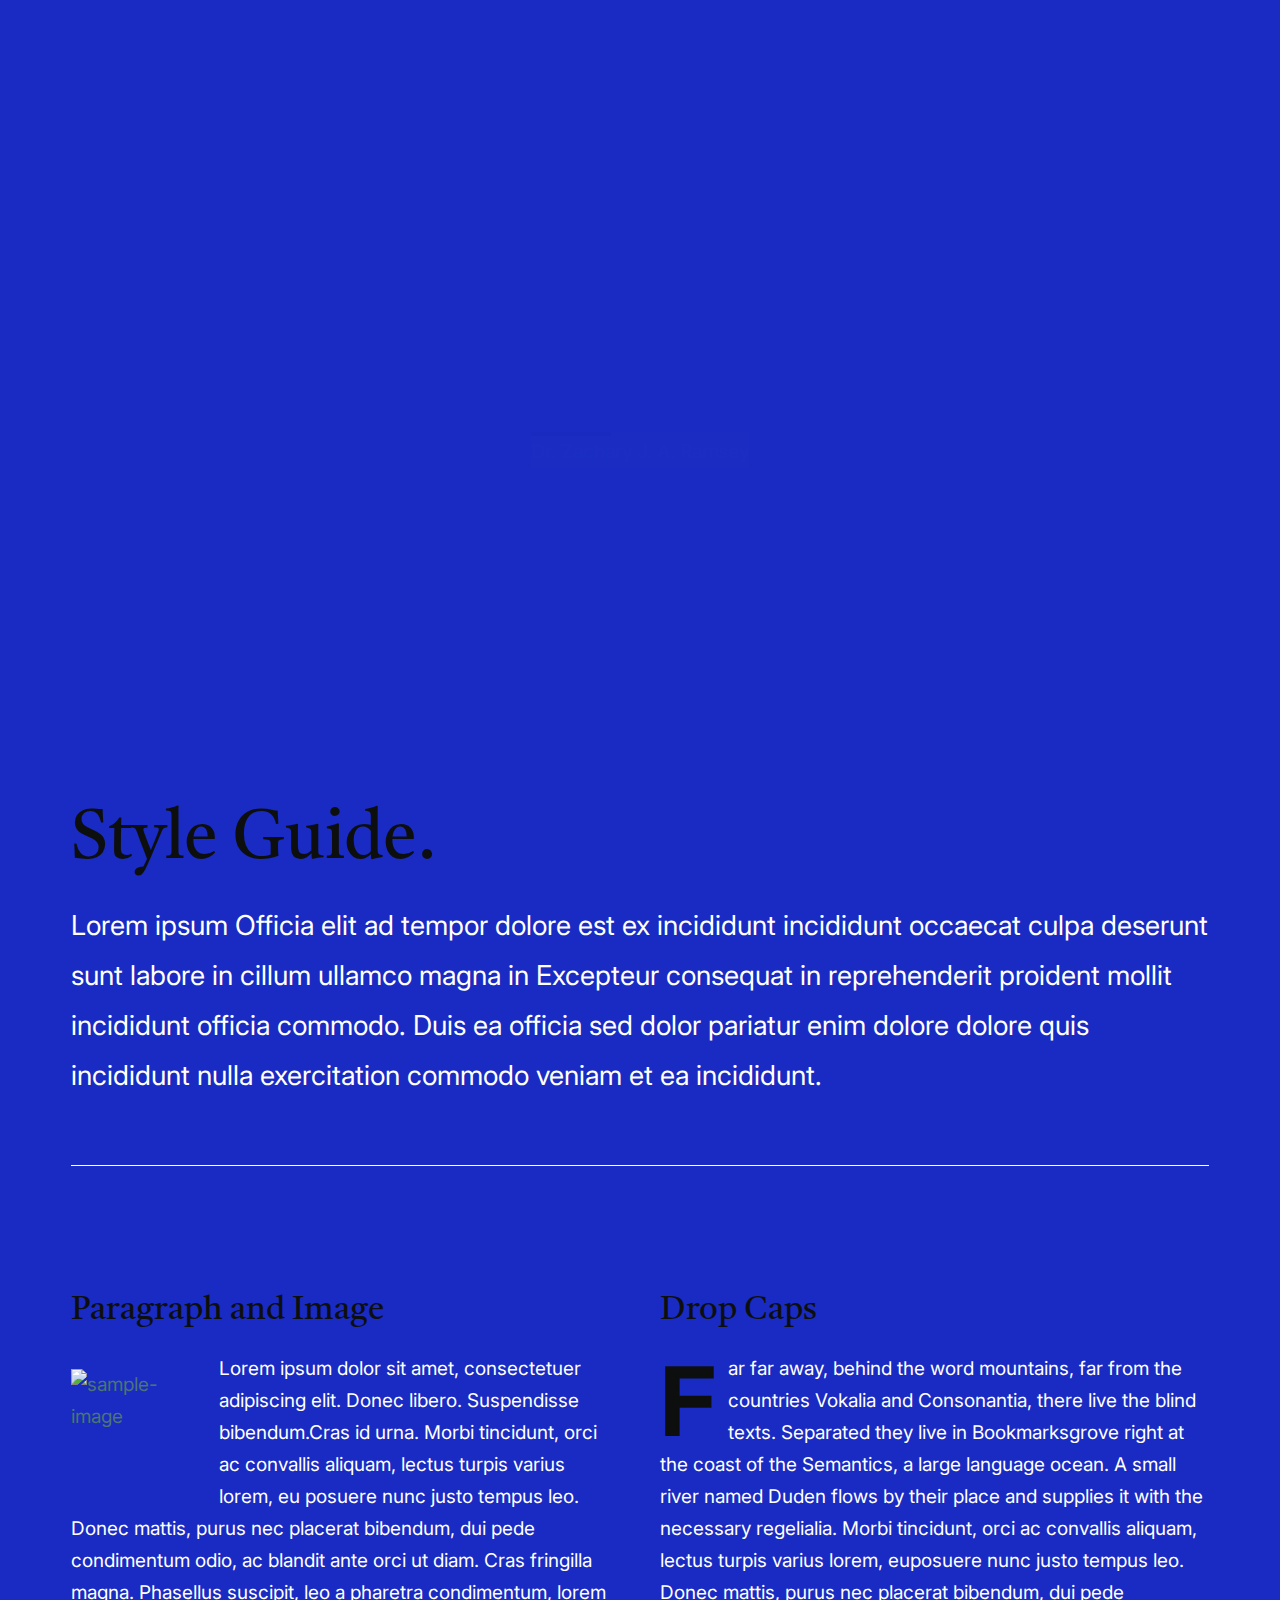
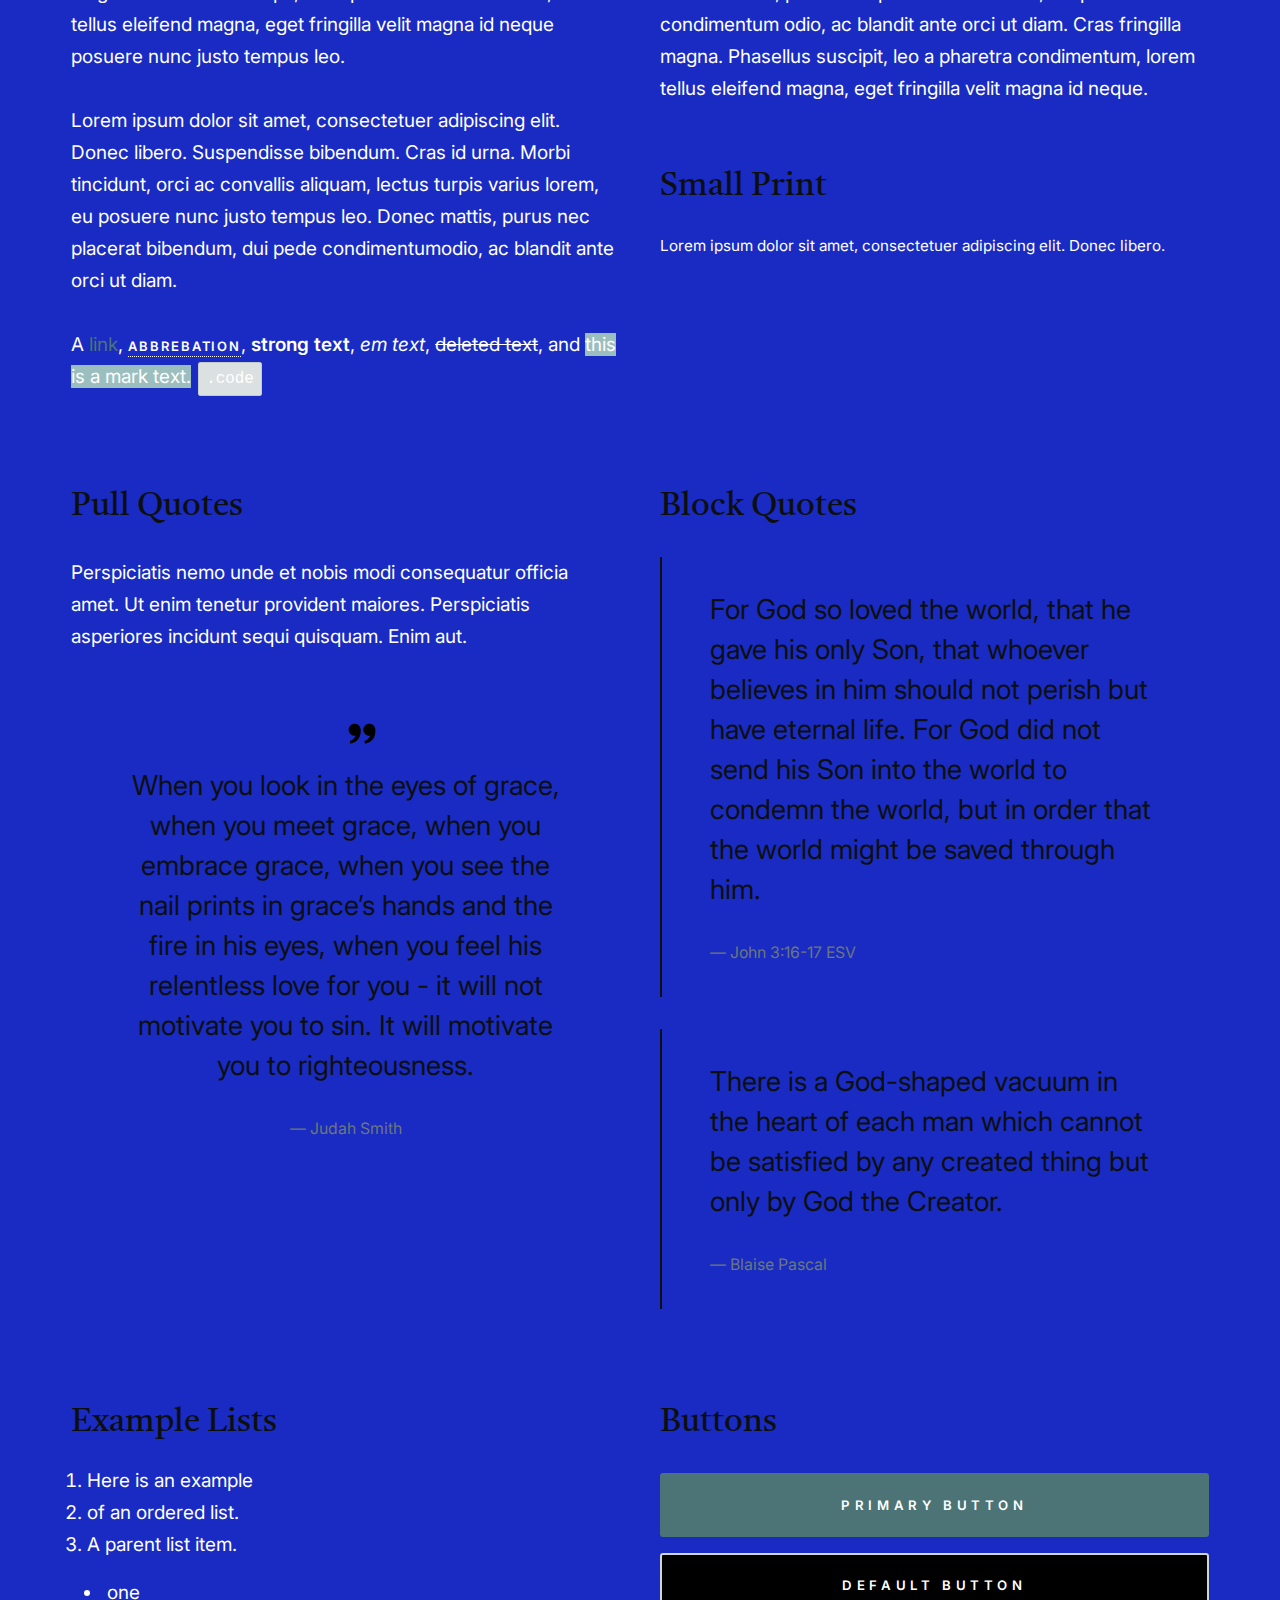
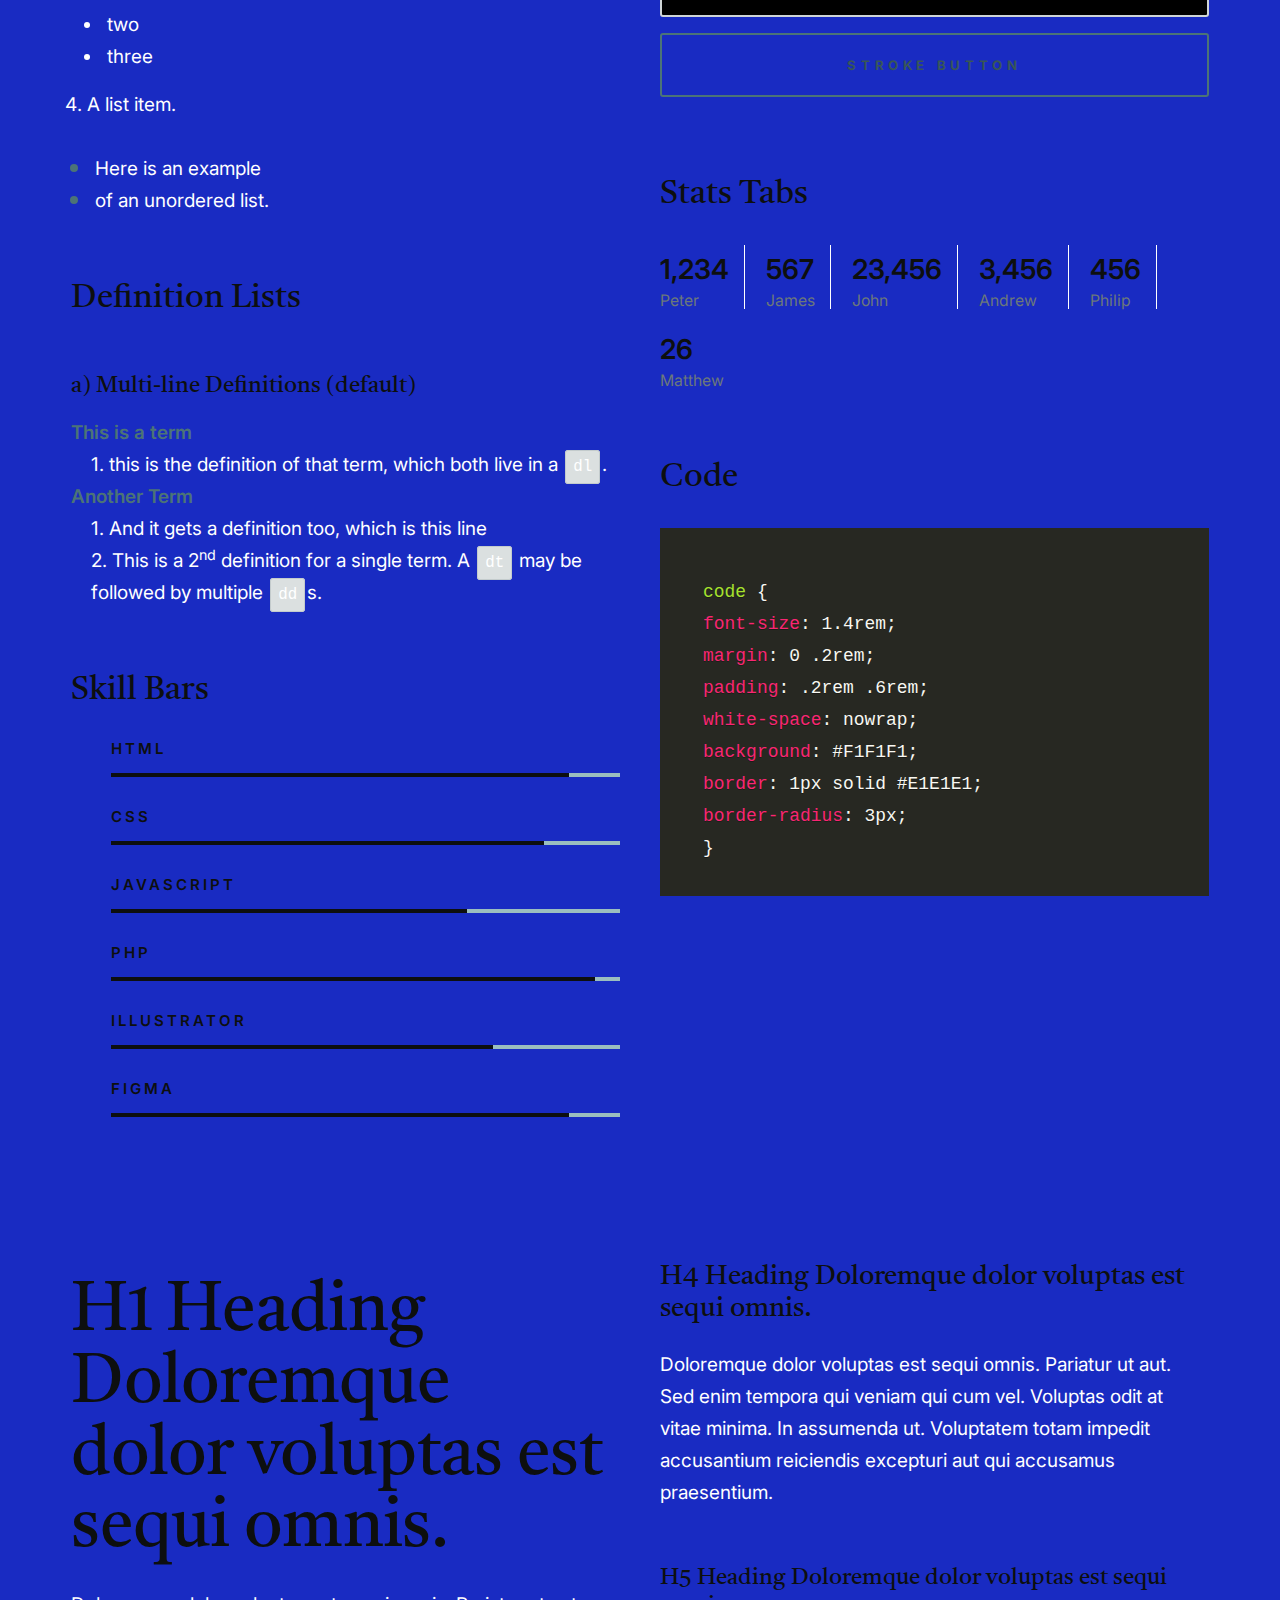
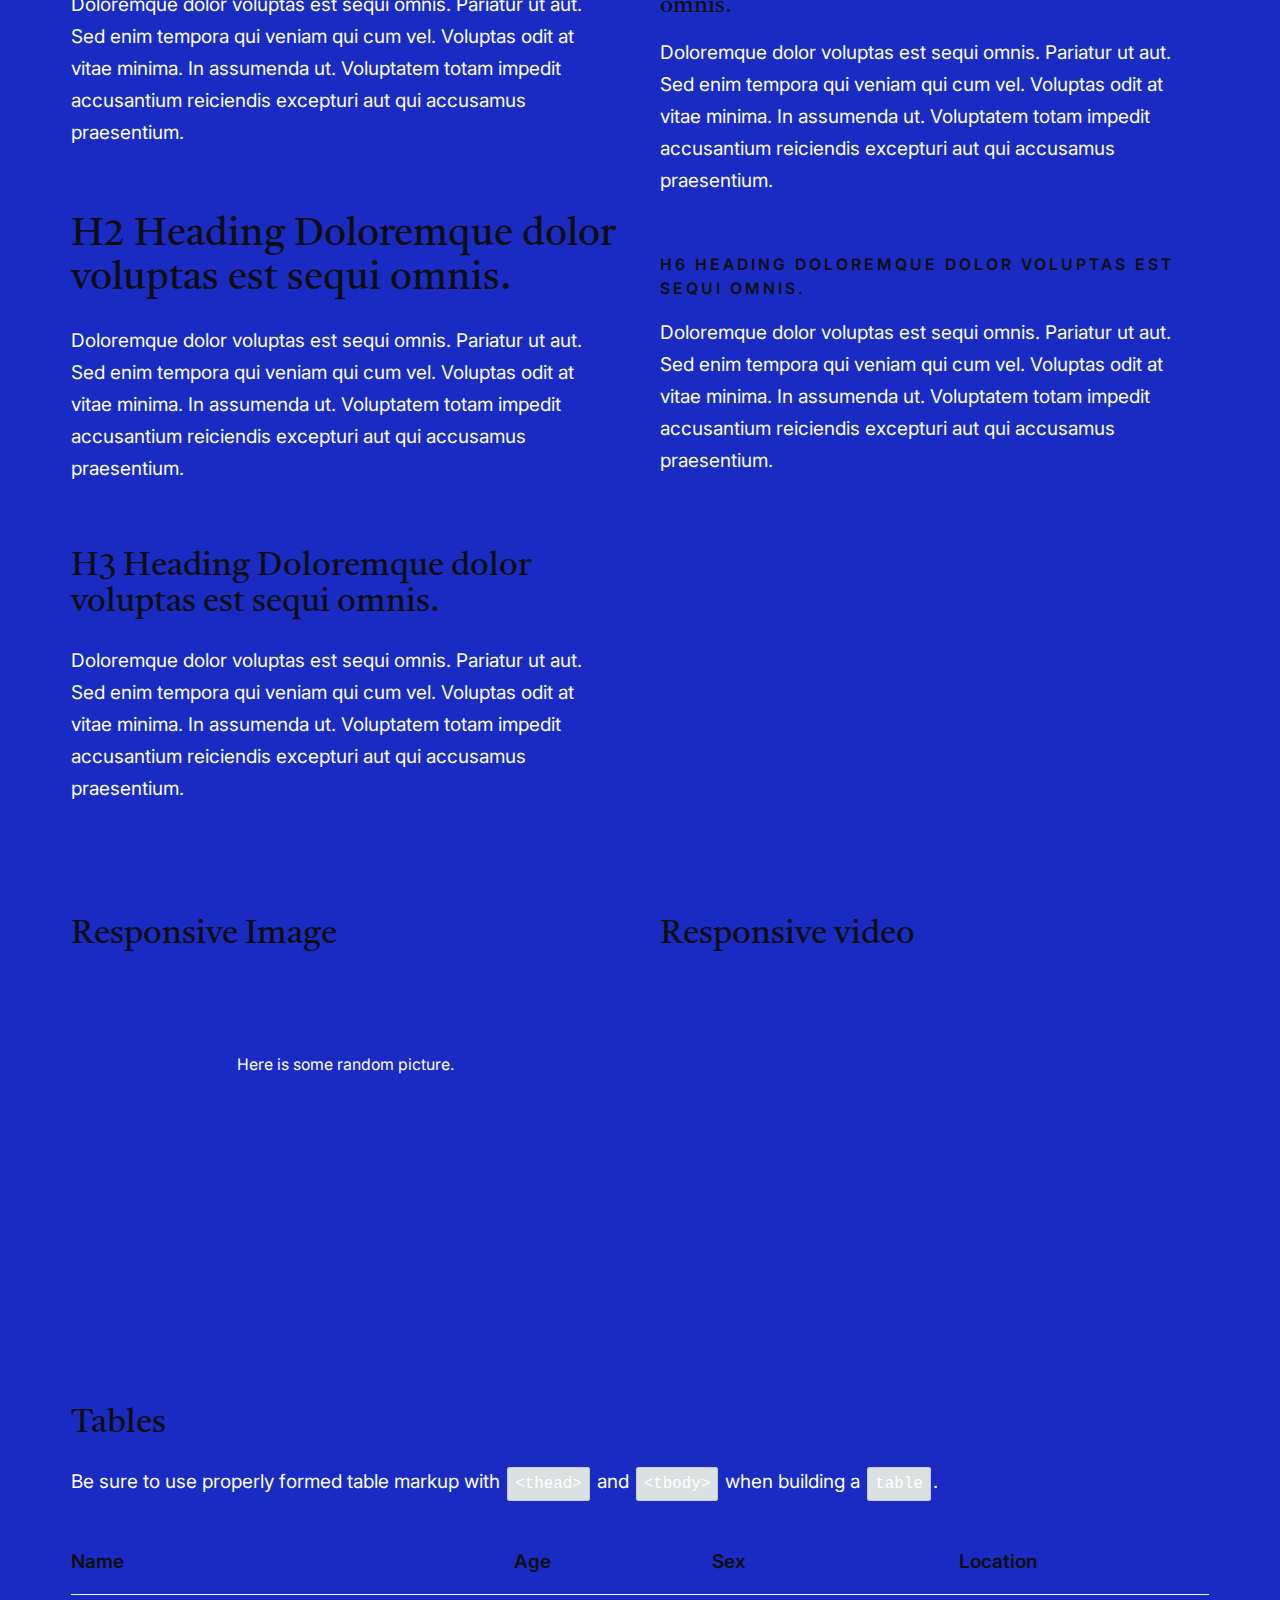
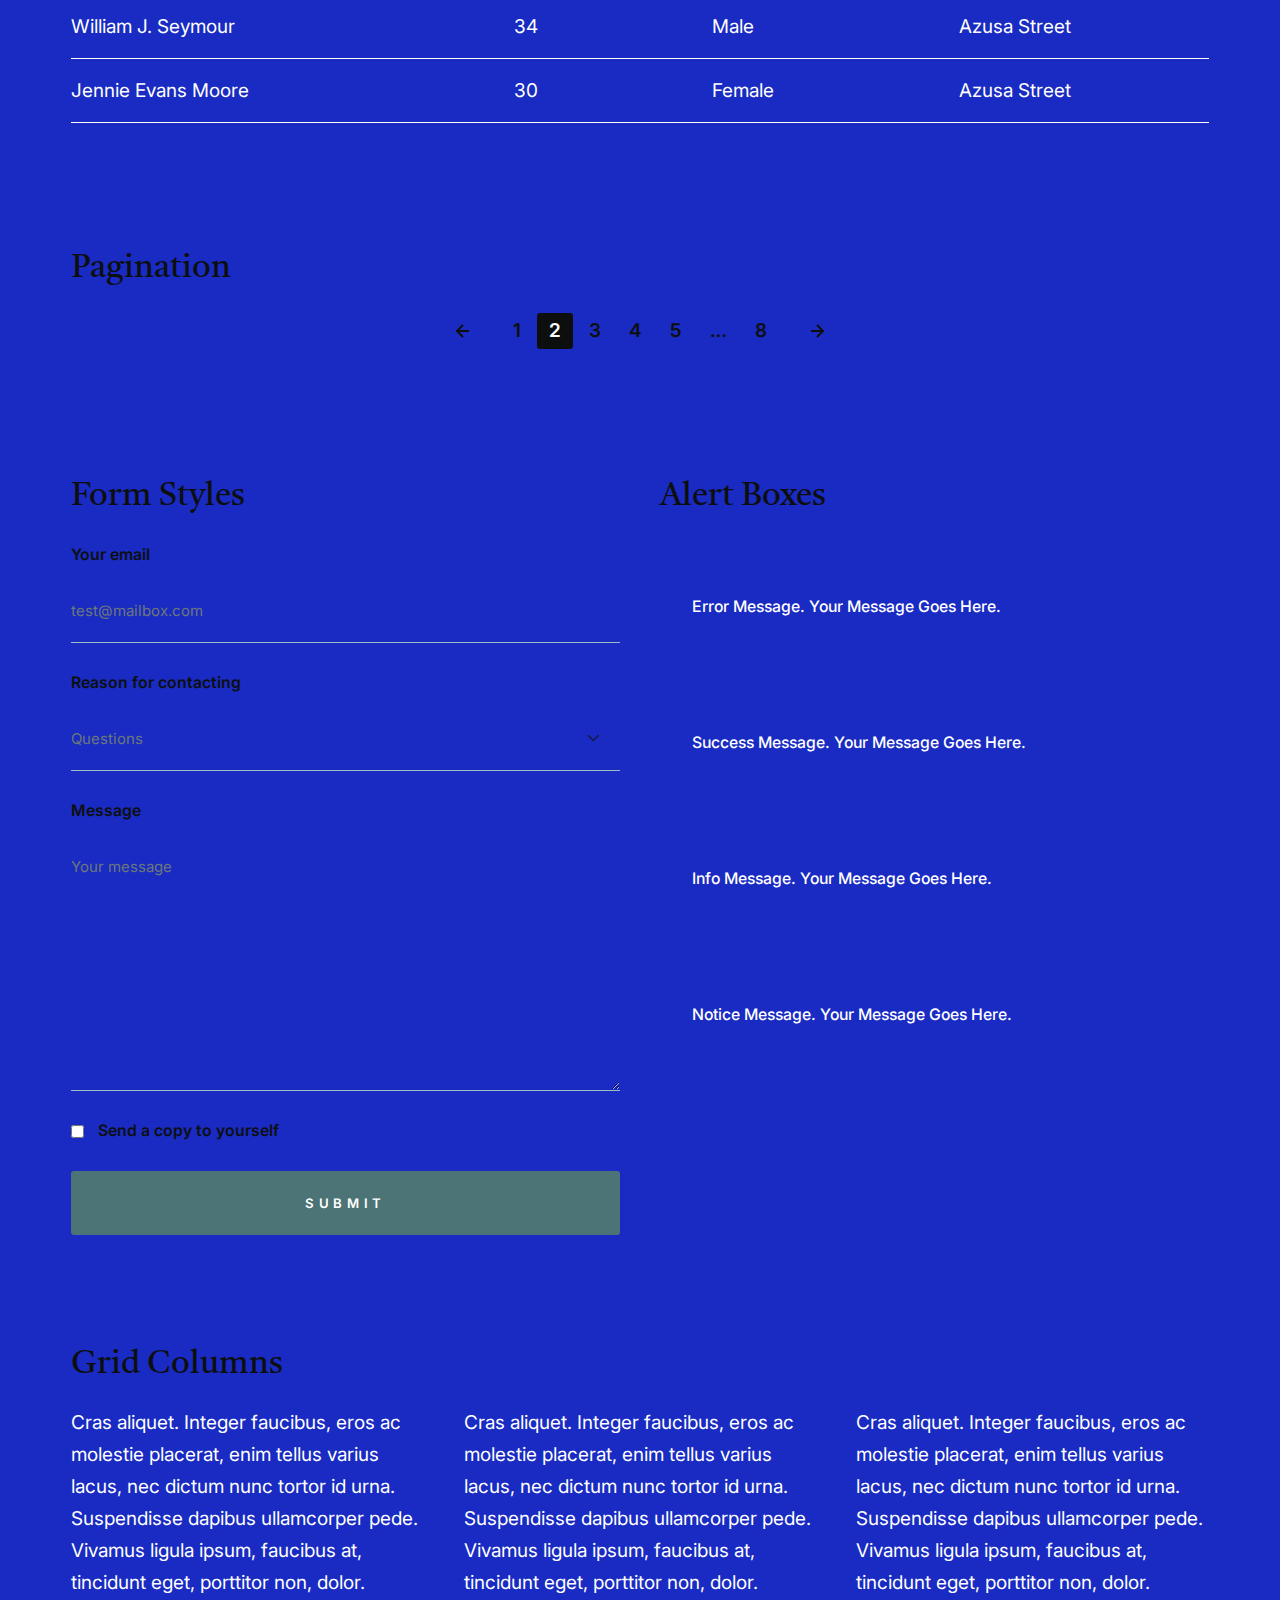
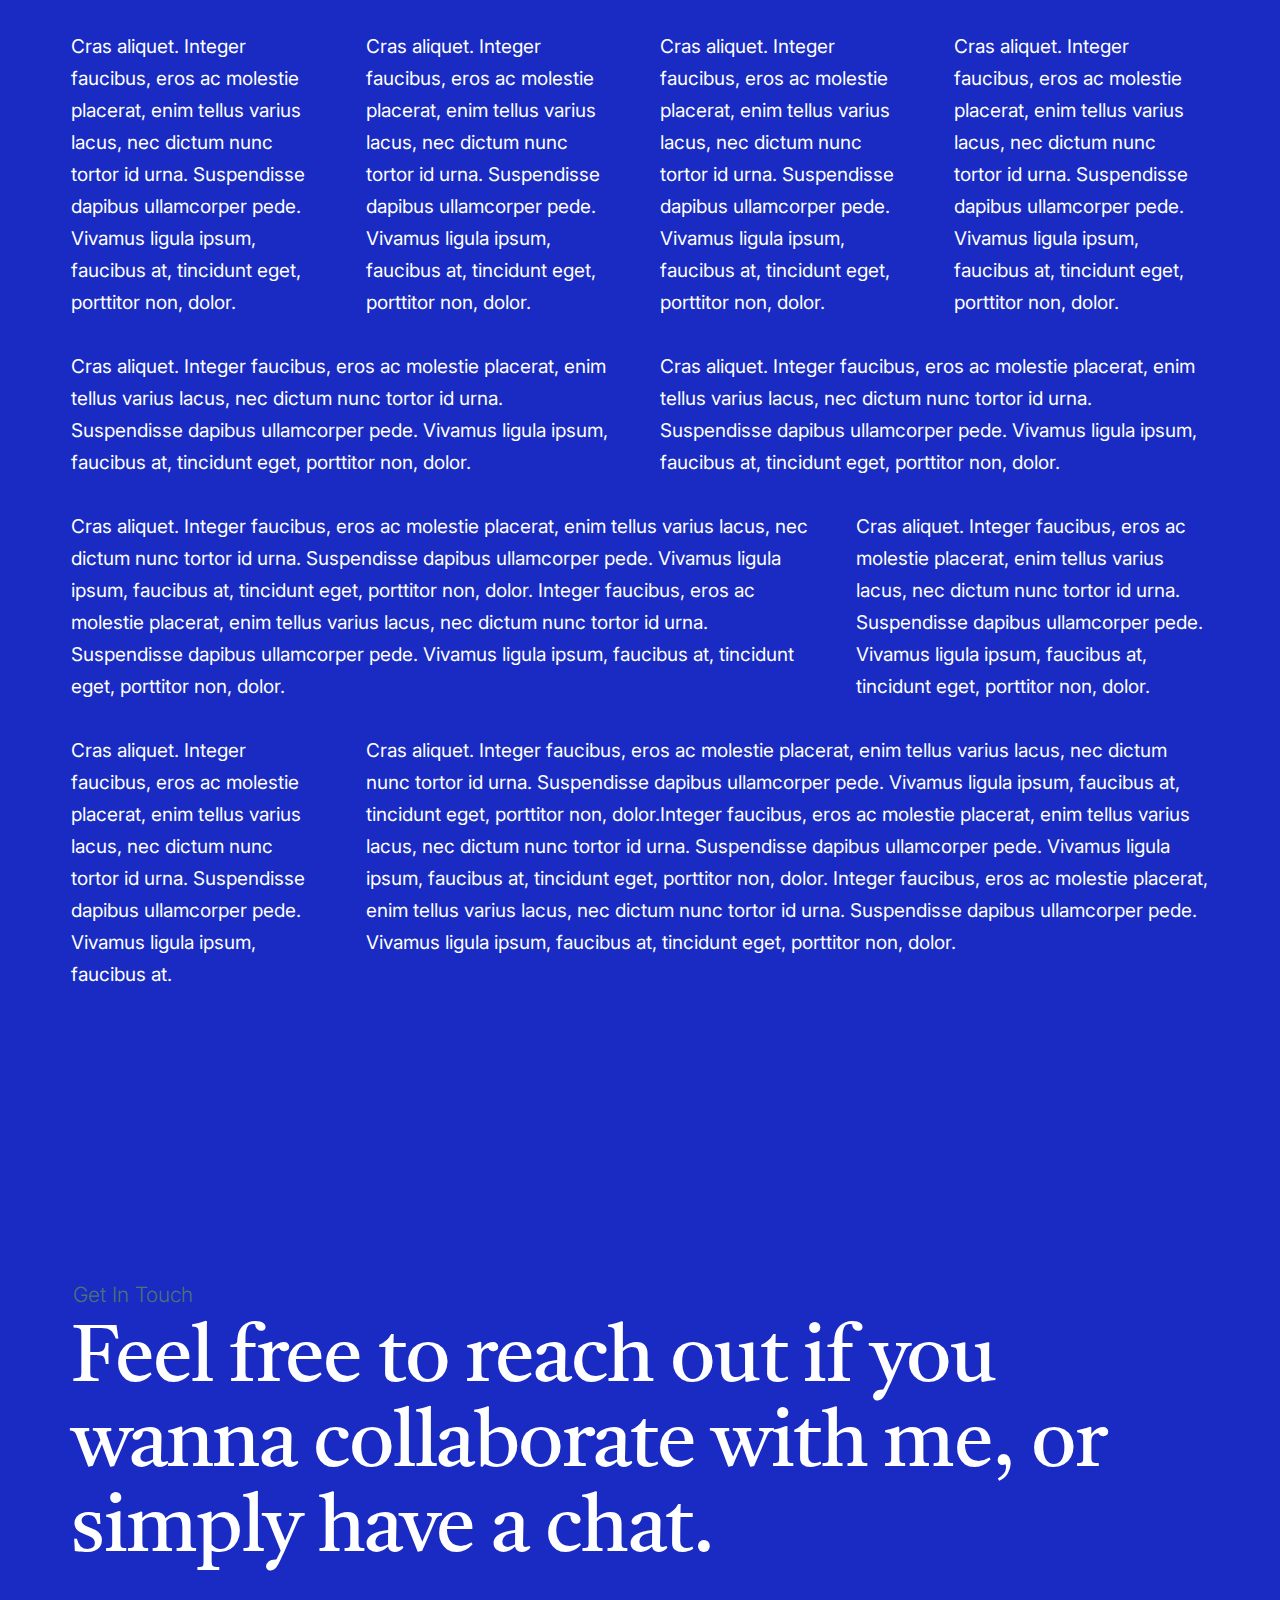
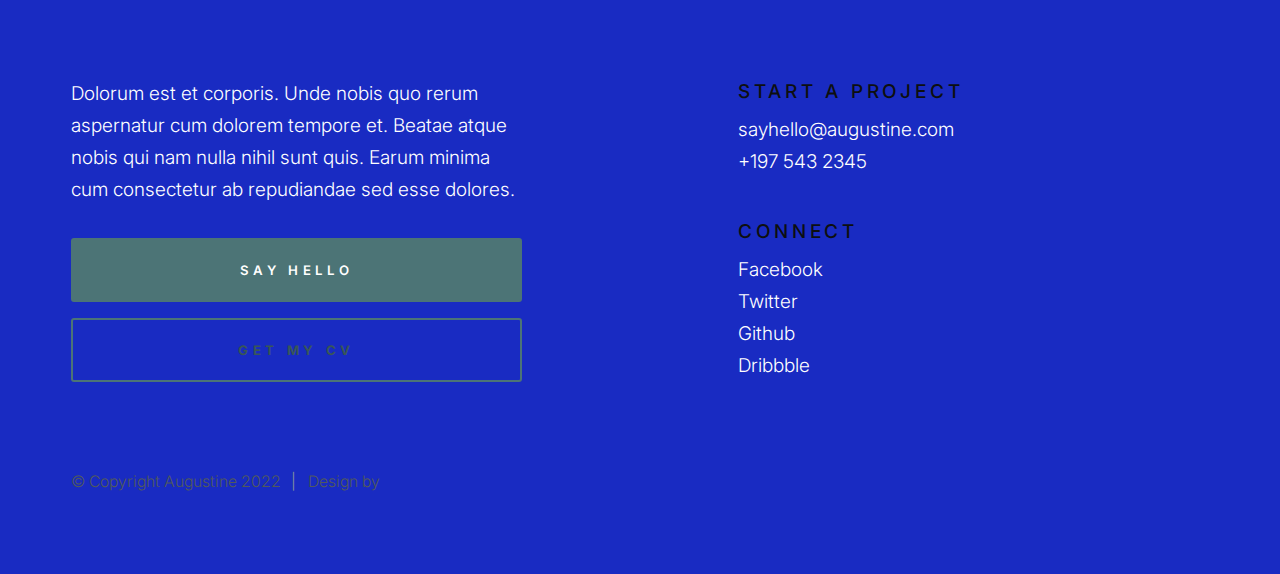
==== commit 86818e13: "add publications" ====
--- a/styles.html
+++ b/styles.html
@@ -45,7 +45,7 @@
     <!-- preloader
     ================================================== -->
     <div id="preloader">
-        <div id="loader" class="line"></div>
+        <div id="loader" class="line">Dr. Zachary J. A. Ramsey</div>
     </div>
 
 
--- a/css/styles.css
+++ b/css/styles.css
@@ -111,15 +111,7 @@
      * color-error(#ffd1d2), color-success(#c8e675), 
      * color-info(#d7ecfb), color-notice(#fff099)
      */
-    --color-error                  : hsla(359, 100%, 91%, 1);
-    --color-success                : hsla(76, 69%, 68%, 1);
-    --color-info                   : hsla(205, 82%, 91%, 1);
-    --color-notice                 : hsla(51, 100%, 80%, 1);
-    --color-error-content          : hsla(359, 50%, 50%, 1);
-    --color-success-content        : hsla(76, 29%, 28%, 1);
-    --color-info-content           : hsla(205, 32%, 31%, 1);
-    --color-notice-content         : hsla(51, 30%, 30%, 1);
-
+    
     /* shades 
      * generated using 
      * Tint & Shade Generator 
@@ -149,7 +141,7 @@
 
     /* text
      */
-    --color-text                   : var(--color-gray-17);
+    --color-text                   : var(--color-white);
     --color-text-dark              : var(--color-gray-19);
     --color-text-light             : var(--color-gray-12);
     --color-placeholder            : var(--color-gray-12);
@@ -171,14 +163,14 @@
 
     /* preloader
      */
-    --color-preloader-bg           : #CFE6E8;
+    --color-preloader-bg           :  #192BC2;
     --color-loader                 : var(--color-text-dark);
     --color-loader-light           : var(--color-1-lighter);
 
     /* others
      */
-    --color-body                   : #CFE6E8;
-    --color-border                 : rgba(0, 0, 0, .08);
+    --color-body                   :  #192BC2;
+    --color-border                 : white;
     --border-radius                : 3px;
 }
 
@@ -324,7 +316,7 @@
 }
 
 h1 {
-    font-size : 2em;
+    font-size : .5 em;
     margin    : 0.67em 0;
 }
 
@@ -1615,7 +1607,7 @@
     font-weight : 400;
     font-size   : var(--text-lg);
     line-height : 1.8275;
-    color       : var(--color-text-dark);
+    color       : white;
 }
 
 @media screen and (max-width: 900px) {
@@ -1858,7 +1850,11 @@
     flex-flow       : row wrap;
     justify-content : center;
     align-items     : center;
-    background      : var(--color-preloader-bg);
+    background      : var(--color-preloader
+    
+    
+    
+    -bg);
     z-index         : 500;
     height          : 100vh;
     width           : 100%;
@@ -2109,14 +2105,14 @@
     line-height             : calc(var(--btn-height) - 4px);
     padding                 : 0 3.6rem;
     margin                  : 0 0.4rem var(--vspace-0_5) 0;
-    color                   : var(--color-btn-text);
+    color                   : white;
     text-decoration         : none;
     text-align              : center;
     white-space             : nowrap;
     cursor                  : pointer;
     transition              : all .3s;
     border-radius           : var(--border-radius);
-    background-color        : var(--color-btn);
+    background-color        : black;
     border                  : 2px solid var(--color-btn);
     -webkit-font-smoothing  : antialiased;
     -moz-osx-font-smoothing : grayscale;
@@ -2724,14 +2720,14 @@
 }
 
 .text-huge-title {
-    --text-huge       : 9.4rem;
+    --text-huge       : 8rem;
     --text-multiplier : 1;
     font-family       : var(--font-2);
     font-weight       : 400;
     font-size         : calc(var(--text-huge) * var(--text-multiplier));
     line-height       : 1.0638;
     letter-spacing    : -0.02em;
-    color             : var(--color-text-dark);
+    color             : white;
     margin-top        : 0;
 }
 
@@ -2920,8 +2916,8 @@
 }
 
 .s-header__branding .site-title {
-    margin  : 0;
-    padding : 0;
+    margin: 0 ;
+    padding-right: 20%; ;
 }
 
 .s-header__branding a {
@@ -2929,7 +2925,7 @@
     padding : 0;
     outline : 0;
     border  : none;
-    color   : var(--color-text-dark);
+    color   : white;
 }
 
 /* --------------------------------------------------------------------
@@ -2945,7 +2941,7 @@
     font-size           : 2rem;
     font-weight         : 400;
     line-height         : var(--vspace-1);
-    color               : var(--color-text-dark);
+    color               : white;
     padding             : 0 1.8rem;
     transition-property : color, background-color;
 }
@@ -3013,7 +3009,7 @@
 
 .s-header__menu-toggle span {
     display          : block;
-    background-color : var(--color-text-dark);
+    background-color : white;
     width            : 28px;
     height           : 2px;
     margin-top       : -1px;
@@ -3232,7 +3228,7 @@
 }
 
 .s-intro__text-huge {
-    --text-huge-size : 24.6rem;
+    --text-huge-size : 10.6rem;
     font-size        : var(--text-huge-size);
     line-height      : 1;
     letter-spacing   : -0.015em;
@@ -3246,9 +3242,9 @@
  * -------------------------------------------------------------------- */
 .s-intro__bg {
     aspect-ratio        : 1/1;
-    width               : 100%;
+    width               : 30%;
     background-color    : var(--color-gray-4);
-    background-image    : url(../images/intro-bg.jpg);
+    background-image    : url(#);
     background-repeat   : no-repeat;
     background-position : center;
     background-size     : cover;
@@ -3276,7 +3272,7 @@
  * ------------------------------------------------------------------- */
 @media screen and (max-width: 1400px) {
     .s-intro__text-huge {
-        --text-huge-size : 22rem;
+        --text-huge-size : 5rem;
     }
 }
 
@@ -3375,7 +3371,7 @@
     display          : block;
     height           : 1px;
     width            : 3.2rem;
-    background-color : var(--color-border);
+    background-color : white;
     position         : absolute;
     top              : 50%;
     left             : calc(var(--timeline-vertical-border-pos) + 1px);
@@ -3417,6 +3413,7 @@
     line-height   : 1.0966;
     margin-top    : 0;
     margin-bottom : var(--vspace-0_125);
+    color: white;
 }
 
 .timeline__meta {
@@ -3432,7 +3429,7 @@
     line-height    : var(--vspace-0_75);
     text-transform : uppercase;
     letter-spacing : .15em;
-    color          : var(--color-1-dark);
+    color          : yellow;
     margin-top     : -.2rem;
 }
 
@@ -3441,6 +3438,7 @@
  * -------------------------------------------------------------------- */
 .s-about__skills {
     padding-top : var(--vspace-3);
+    color: white;
 }
 
 .s-about__skills .text-subtitle::after {
